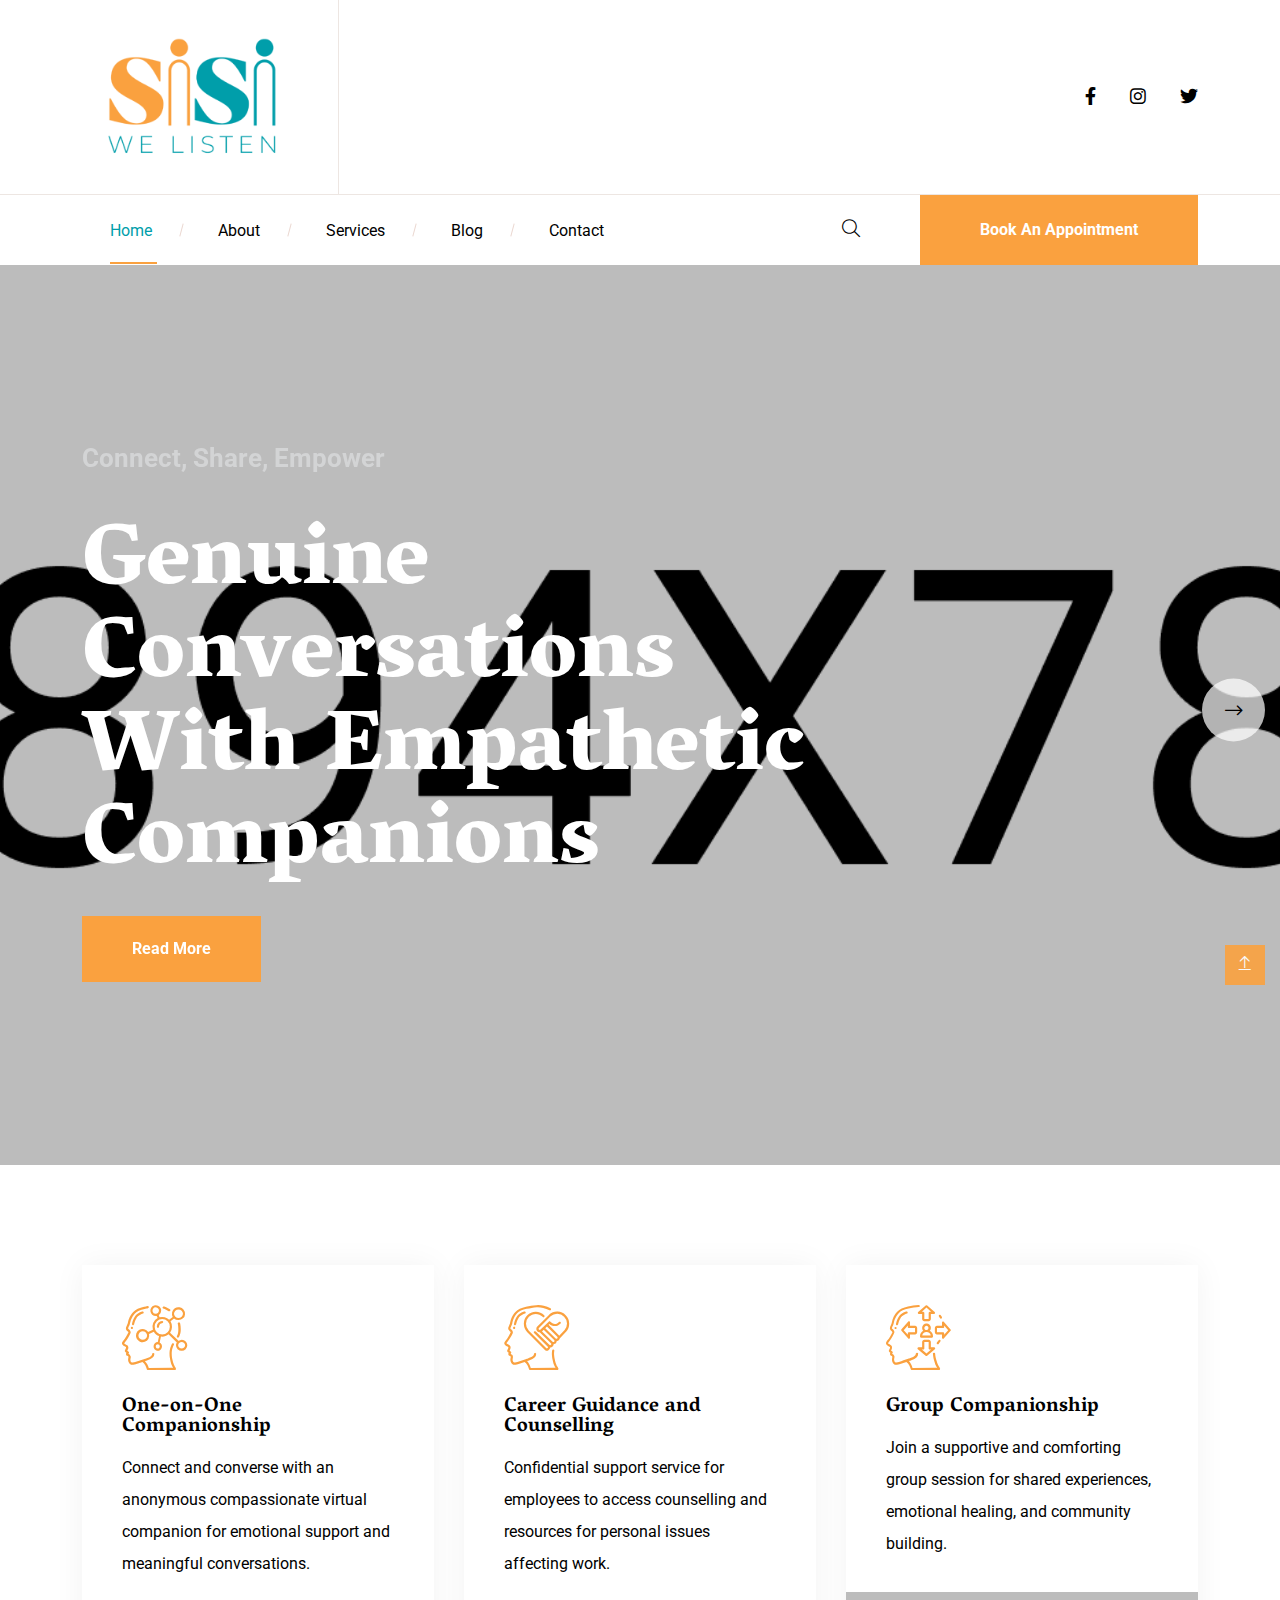
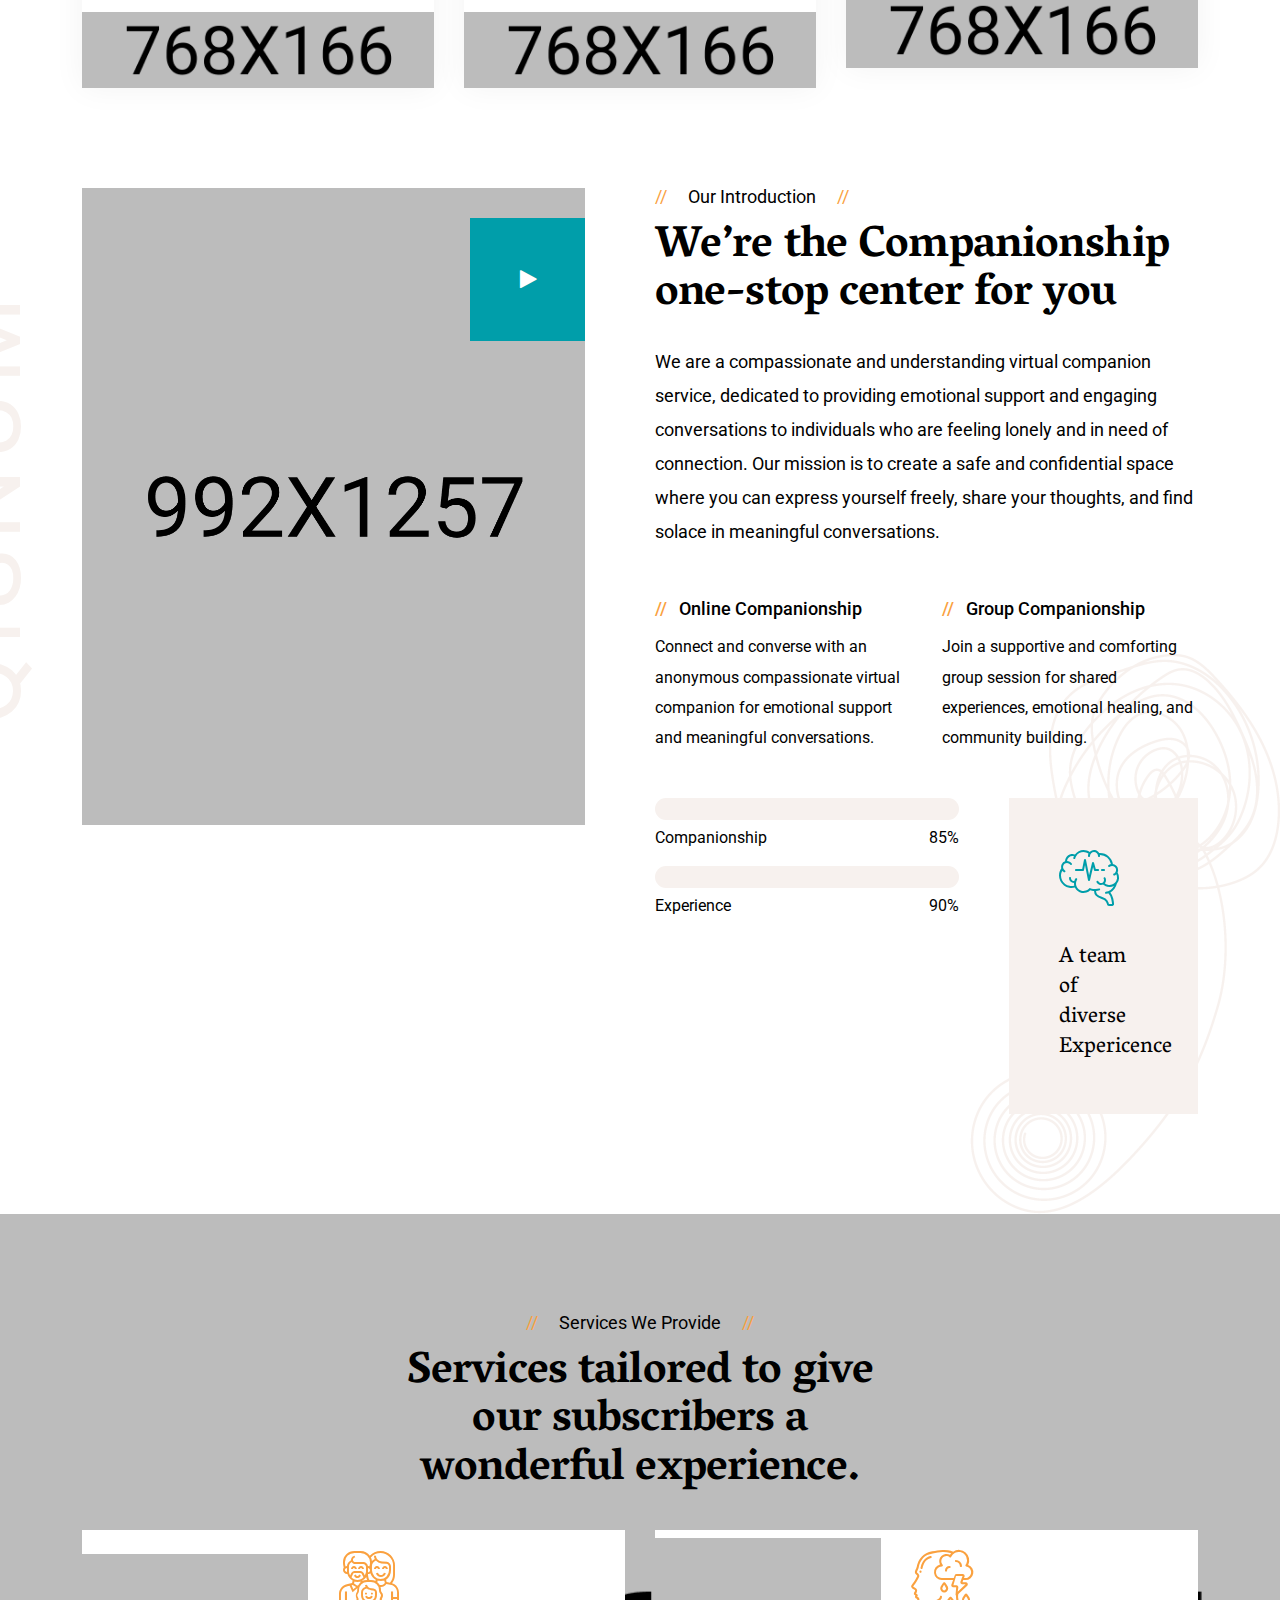
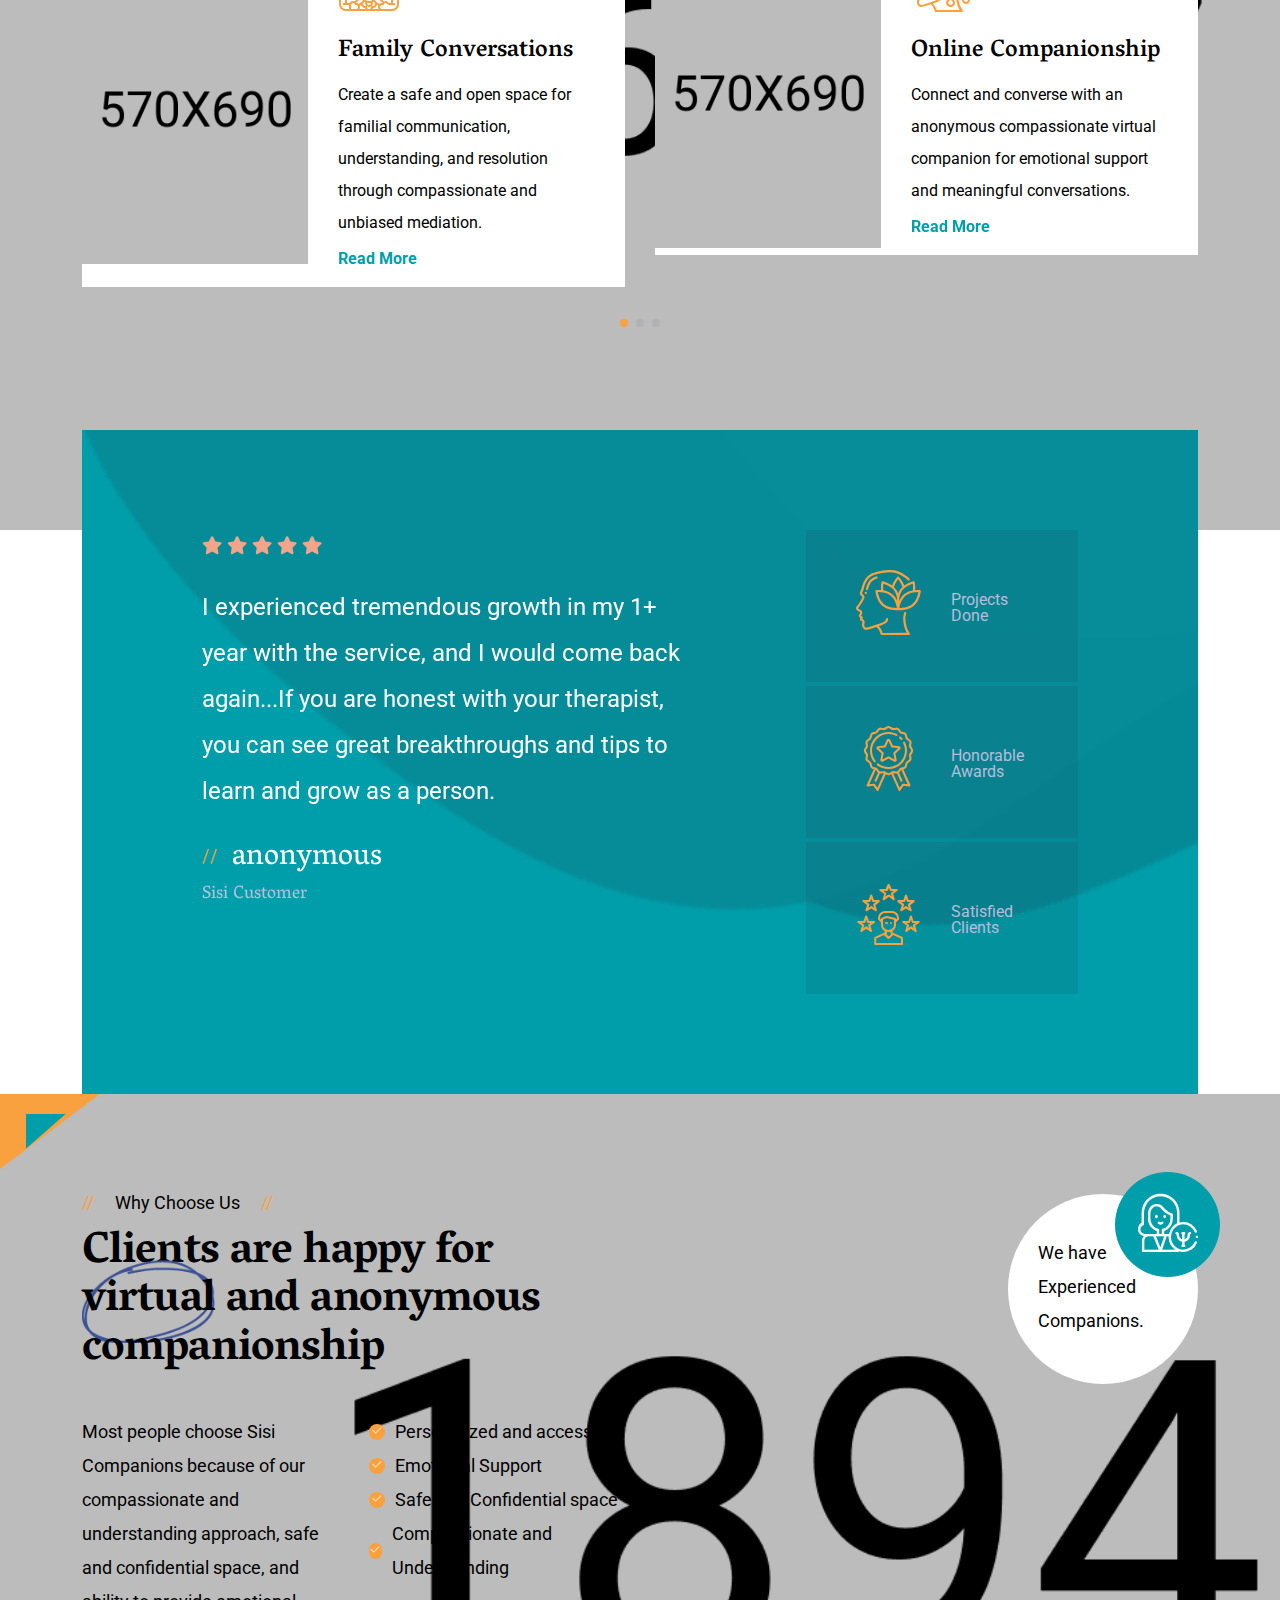
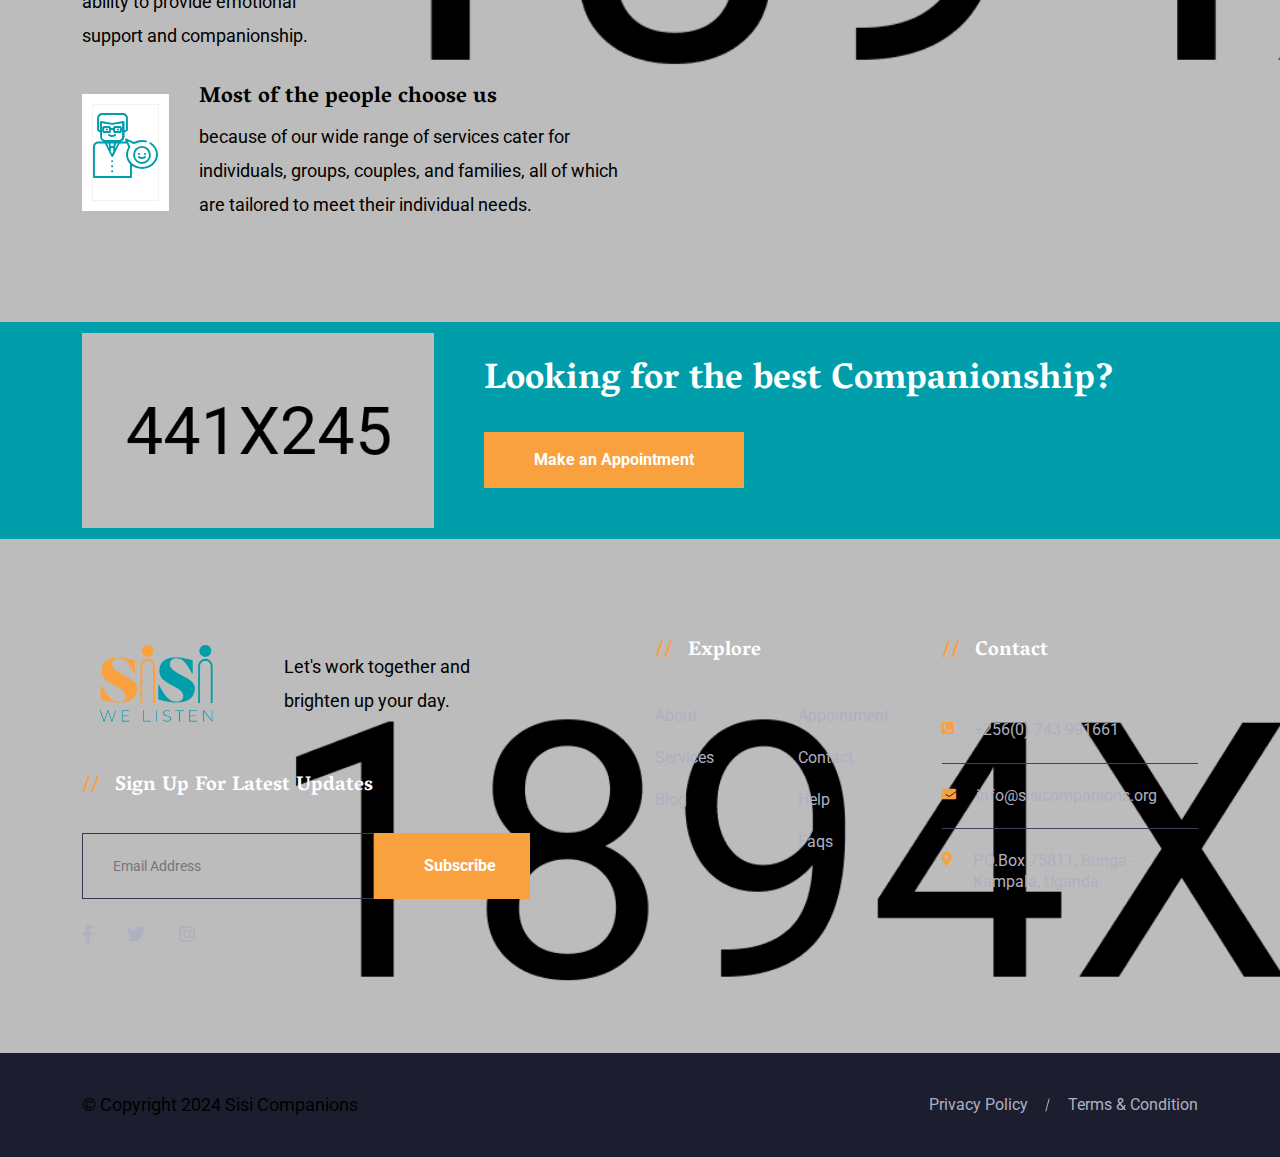
==== index.html @ 31000d4b "Add files via upload" ====
<!doctype html>
<html class="no-js" lang="en">

<head>
  <meta charset="utf-8">
  <title>Sisi Companions</title>
  <meta name="description" content="">
  <meta name="viewport" content="width=device-width, initial-scale=1">
  <link rel="apple-touch-icon" sizes="57x57" href="assets/img/Sisi logo.png">
  <link rel="apple-touch-icon" sizes="60x60" href="assets/img/Sisi logo.png">
  <link rel="apple-touch-icon" sizes="72x72" href="assets/img/Sisi logo.png">
  <link rel="apple-touch-icon" sizes="76x76" href="assets/img/Sisi logo.png">
  <link rel="apple-touch-icon" sizes="114x114" href="assets/img/Sisi logo.png">
  <link rel="apple-touch-icon" sizes="120x120" href="assets/img/Sisi logo.png">
  <link rel="apple-touch-icon" sizes="144x144" href="assets/img/Sisi logo.png">
  <link rel="apple-touch-icon" sizes="152x152" href="assets/img/Sisi logo.png">
  <link rel="apple-touch-icon" sizes="180x180" href="assets/img/Sisi logo.png">
  <link rel="icon" type="image/png" sizes="192x192" href="assets/img/Sisi logo.png">
  <link rel="icon" type="image/png" sizes="32x32" href="assets/img/Sisi logo.png">
  <link rel="icon" type="image/png" sizes="96x96" href="assets/img/Sisi logo.png">
  <link rel="icon" type="image/png" sizes="16x16" href="assets/img/Sisi logo.png">
  <link rel="preconnect" href="https://fonts.gstatic.com">
  <link
    href="https://fonts.googleapis.com/css2?family=Roboto:ital,wght@0,400;0,500;1,400;1,500&family=Vesper+Libre:wght@400;500;700;900&display=swap"
    rel="stylesheet">
  <link rel="stylesheet" href="assets/css/vendors/normalize.css">
  <link rel="stylesheet" href="assets/css/vendors/bootstrap.min.css">
  <link rel="stylesheet" href="assets/css/vendors/swiper-bundle.min.css">
  <link rel="stylesheet" href="assets/css/vendors/jquery.fancybox.min.css">
  <link rel="stylesheet" href="assets/icons/icons.css">
  <link rel="stylesheet" href="assets/css/main.css">
</head>

<body>
  <div class="page-wrapper">
    <!-- start preloader  -->
    <div class="preloader-wrap">
      <div class="icon"></div>
    </div>
    <!-- End preloader  -->

    <!--Header Large Screen -->
    <header class="site-header header-style-1 desktop-header">
      <div class="header-main">
        <div class="container">
          <div class="row align-items-center">
            <div class="col-lg-3">
              <div class="logo-wrap">
                <a href="index.html"><img src="assets/img/Sisi logo.png" alt="header logo" class="img-fluid"></a>
              </div>
            </div>
            <div class="col-lg-9">
              <div class="d-flex justify-content-end align-items-center">
                <div class="hc-wrap">
                  <div class="social-media-list">
                    <ul>
                      <li><a href="#"><i class="icon-facebook"></i></a></li>
                      <li><a href="#"><i class="icon-instagram"></i></a></li>
                      <li><a href="#"><i class="icon-twitter"></i></a></li>
                    </ul>
                  </div>
                </div>
              </div>
            </div>
          </div>
        </div>
      </div>

      <div class="menu-container">
        <div class="container">
          <div class="row align-items-center justify-content-between">
            <div class="col-auto">
              <nav class="micro-header-navigation" aria-label="Header menu">
                <ul class="menu">
                  <li class="current-menu-item menu-item-has-children"><a href="index.html">Home</a>
                  </li>
                  <li><a href="about.html">About</a>
                  </li>
                  <li><a href="services.html">Services</a>
                    <!--<ul class="sub-menu">
                      <li><a href="single-service.html">Service 1</a></li>
                      <li><a href="single-service.html">Service 2</a></li>
                    </ul>-->
                  </li>
                  <li><a href="Coming soon/coming soon.html">Blog</a>
                    <!--<ul class="sub-menu">
                      <li><a href="single-blog.html">Blog 1</a></li>
                      <li><a href="single-blog.html">Blog 2</a></li>
                    </ul>-->
                  </li>
                  <li><a href="contact.html">Contact</a></li>
                </ul>
              </nav>
            </div>
            <div class="col-auto">
              <div class="d-flex align-items-center">
                <div class="search-trigger">
                  <i class="icon-search-light"></i>
                </div>
                <div class="menu-button">
                  <a href="contact.html" class="menu-btn">Book an Appointment</a>
                </div>
              </div>
            </div>
          </div>
        </div>
      </div>
    </header>

    <!--Header mobile-->
    <header id="micro-mobile-header" class="mobile-header">
      <div class="mobile-header-inner">
        <div class="container-fluid">
          <div class="d-flex justify-content-between align-items-center">
            <div class="col-8">
              <div class="mobile-logo-wrap">
                <a href="index.html"><img src="assets/img/header-logo.png" alt="header logo" class="img-fluid"></a>
              </div>
            </div>
            <div class="col-4">
              <div class="menu-trigger">
                <span class="bar-line-1"></span>
                <span class="bar-line-2"></span>
                <span class="bar-line-3"></span>
              </div>
            </div>
          </div>
        </div>
      </div>
      <div class="micro-mobile-header-navigation">
        <div class="container-fluid">
          <div class="row">
            <div class="col-sm-12">
              <nav class="mobile-header-menu" aria-label="Header mobile menu">
                <ul class="menu">
                  <li class="current-menu-item menu-item-has-children"><a href="index.html">Home</a>
                  </li>
                  <li class="menu-item-has-children"><a href="about.html">About</a>
                  </li>
                  <li class="menu-item-has-children"><a href="services.html">Services</a>
                    <!--<ul class="sub-menu">
                      <li><a href="single-service.html">Service 1</a></li>
                      <li><a href="single-service.html">Service 2</a></li>
                    </ul>-->
                  </li>
                  <li class="menu-item-has-children"><a href="Coming soon/coming soon.html">Blog</a>
                    <!--<ul class="sub-menu">
                      <li><a href="single-blog.html">Blog 1</a></li>
                      <li><a href="single-blog.html">Blog 2</a></li>
                    </ul>-->
                  </li>
                  <li><a href="contact.html">Contact</a></li>
                </ul>
              </nav>
            </div>
          </div>
        </div>
      </div>
    </header>

    <!--Intro-->
    <div class="full-bar-search-wrap">
      <div class="close-search"></div>
      <div class="search-form-wrapper">
        <form method="get" class="search-form" action="#">
          <div class="search-form-group"> <input name="s" type="text" class="form-control" value=""
              placeholder="Search..."></div>
          <button type="submit" class="search-submit"><i class="icon-search-light"></i></button>
          <div class="search-line"></div>
        </form>
      </div>
    </div>
    <div class="micro-slider slider-skin-1 swiper-container">
      <div class="swiper-wrapper">
        <div class="swiper-slide">
          <div class="slide-image" data-background="assets/img/slide-1.jpg"></div>
          <div class="slide-inner">
            <div class="container">
              <div class="row">
                <div class="col-sm-12 col-lg-8">
                  <span class="slide-tagline">Connect, Share, Empower</span>
                  <h2 class="slide-title">Genuine Conversations
                    With Empathetic Companions</h2>
                  <div class="slide-btn">
                    <a href="about.html" class="theme-btn">Read More</a>
                  </div>
                </div>
              </div>
            </div>
          </div>
        </div>
        <div class="swiper-slide">
          <div class="slide-image" data-background="assets/img/slide-2.jpg"></div>
          <div class="slide-inner">
            <div class="container">
              <div class="row">
                <div class="col-sm-12 col-lg-8">
                  <span class="slide-tagline">Excellent companionship</span>
                  <h2 class="slide-title">Professional Companionship for Emotional Support </h2>
                  <div class="slide-btn">
                    <a href="about.html" class="theme-btn">Read More</a>
                  </div>
                </div>
              </div>
            </div>
          </div>
        </div>
      </div>
      <!-- Add Arrows -->
      <div class="slider-navigation">
        <div class="slider-button-next">
          <i class="icon-long-arrow-right-light"></i>
        </div>
      </div>
    </div>

    <!--Services Section -->
    <div class="services-section bg-white pt-lg-100">
      <div class="container">
        <div class="row">
          <div class="col-lg-4 mb-xs-30 mb-sm-30 mb-md-30">
            <div class="services-block box-shadow">
              <div class="service-inner">
                <div class="sb-icon">
                  <i class="icon-psychology"></i>
                </div>
                <h3 class="sb-title"><a href="services.html">One-on-One Companionship</a></h3>
                <p class="sb-excerpt">
                  Connect and converse with an anonymous compassionate virtual 
                  companion for emotional support and meaningful conversations.
                </p>
              </div>
              <div class="sb-image">
                <img src="assets/img/service-1.jpg" alt="service image" class="img-fluid">
              </div>
            </div>
          </div>
          <div class="col-lg-4 mb-xs-30 mb-sm-30 mb-md-30">
            <div class="services-block box-shadow">
              <div class="service-inner">
                <div class="sb-icon">
                  <i class="icon-empathy"></i>
                </div>
                <h3 class="sb-title"><a href="services.html">Career Guidance and Counselling</a></h3>
                <p class="sb-excerpt">
                  Confidential support service for employees to access counselling and resources 
                  for personal issues affecting work.
                </p>
              </div>
              <div class="sb-image">
                <img src="assets/img/service-2.jpg" alt="service image" class="img-fluid">
              </div>
            </div>
          </div>
          <div class="col-lg-4">
            <div class="services-block box-shadow">
              <div class="service-inner">
                <div class="sb-icon">
                  <i class="icon-extrovert"></i>
                </div>
                <h3 class="sb-title"><a href="services.html">Group Companionship</a></h3>
                <p class="sb-excerpt">
                  Join a supportive and comforting group session for shared experiences,
                   emotional healing, and community building.
                </p>
              </div>
              <div class="sb-image">
                <img src="assets/img/service-3.jpg" alt="service image" class="img-fluid">
              </div>
            </div>
          </div>
        </div>
      </div>
    </div>
    <div class="about-widget pb-lg-100 pt-lg-100" data-background="assets/img/lines-zigzag.png">
      <div class="container">
        <div class="row">
          <div class="col-lg-6">
            <div class="about-img-1">
              <h3 class="about-title">Qisnum</h3>
              <img src="assets/img/about-1.png" alt="about image" class="img-fluid">
              <div class="video-box">
                <a data-fancybox data-animation-effect="zoom-in-out" data-transitionEffect="zoom-in-out"
                  href="https://www.youtube.com/watch?v=TWn59Bcbfic" class="video-button">
                  <i class="icon-play-button"></i>
                </a>
              </div>
            </div>
          </div>
          <div class="col-lg-6">
            <div class="about-content">
              <div class="section-title-block mb-lg-25 mt-md-30">
                <span class="section-tagline">Our Introduction</span>
                <h2 class="section-title">We’re the Companionship one-stop
                                    center for you</h2>
              </div>
              <p class="about-text">We are a compassionate and understanding virtual companion service, dedicated to providing emotional support and engaging conversations to individuals who are feeling lonely and in need of connection. 
                Our mission is to create a safe and confidential space where you can express yourself freely, share your thoughts, and find solace in meaningful conversations.</p>
              <div class="row pt-45 pb-45">
                <div class="col-md-6 mb-xs-30">
                  <h4 class="title-md">Online Companionship</h4>
                  <p class="about-text-sm"> Connect and converse with an anonymous compassionate virtual 
                    companion for emotional support and meaningful conversations.</p>
                </div>
                <div class="col-md-6">
                  <h4 class="title-md">Group Companionship</h4>
                  <p class="about-text-sm">Join a supportive and comforting group session for shared experiences, 
                    emotional healing, and community building.</p>
                </div>
              </div>
              <div class="row">
                <div class="col-md-6 col-lg-7">
                  <div class="progressbar-block mb-20">
                    <div class="progressbar-line">
                      <div class="progressbar-line-active" data-percent="77%"></div>
                    </div>
                    <div class="progressbar-meta">
                      <div class="progressbar-title">Companionship</div>
                      <div class="progressbar-value">85%</div>
                    </div>
                  </div>
                  <div class="progressbar-block">
                    <div class="progressbar-line">
                      <div class="progressbar-line-active" data-percent="90%"></div>
                    </div>
                    <div class="progressbar-meta">
                      <div class="progressbar-title">Experience</div>
                      <div class="progressbar-value">90%</div>
                    </div>
                  </div>
                </div>
                <div class="col-md-6 col-lg-5">
                  <div class="experience-block ml-md-20 mt-xs-30">
                    <div class="ex-icon">
                      <i class="icon-brain"></i>
                    </div>
                    <div class="ex-title">A team of 
                      diverse Expericence</div>
                  </div>
                </div>
              </div>
            </div>
          </div>
        </div>
      </div>
    </div>

    <!--Other Services Section -->
    <div class="services-section bg-cover pt-lg-100 pb-lg-200 no-repeat" data-background="assets/img/service-bg.png">
      <div class="container">
        <div class="row justify-content-center text-md-center mb-lg-35">
          <div class="col-lg-6">
            <div class="section-title-block">
              <span class="section-tagline">Services We Provide</span>
              <h2 class="section-title">Services tailored to give our subscribers a wonderful experience.</h2>
            </div>
          </div>
        </div>
        <div class="row">
          <div class="col-sm-12">
            <div class="service-slider swiper-container">
              <div class="swiper-wrapper">
                <div class="swiper-slide">
                  <div class="row g-0 align-items-center service-container">
                    <div class="col-sm-5 service-thumbnail">
                      <div class="service-thumb" data-background="assets/img/service-thumb-1.jpg"></div>
                    </div>
                    <div class="col-sm-7">
                      <div class="service-block">
                        <div class="service-icon">
                          <i class="icon-family"></i>
                        </div>
                        <h3 class="service-title"><a href="single-service.html">Family Conversations</a></h3>
                        <p class="service-excerpt">Create a safe and open space for familial communication, understanding, 
                          and resolution through compassionate and unbiased mediation.</p>
                        <div class="service-readmore">
                          <a href="single-service.html" class="readmore-text"><span>Read More</span> </a>
                          <a href="single-service.html" class="readmore-icon"><span><i
                                class="icon-arrow-right-light"></i></span></a>
                        </div>
                      </div>
                    </div>
                  </div>
                </div>
                <div class="swiper-slide">
                  <div class="row g-0 align-items-center service-container">
                    <div class="col-sm-5 service-thumbnail">
                      <div class="service-thumb" data-background="assets/img/service-thumb-2.jpg"></div>
                    </div>
                    <div class="col-sm-7">
                      <div class="service-block">
                        <div class="service-icon">
                          <i class="icon-depression"></i>
                        </div>
                        <h3 class="service-title"><a href="single-service.html">Online Companionship</a></h3>
                        <p class="service-excerpt">Connect and converse with an anonymous compassionate virtual 
                    companion for emotional support and meaningful conversations.</p>
                        <div class="service-readmore">
                          <a href="single-service.html" class="readmore-text"><span>Read More</span> </a>
                          <a href="single-service.html" class="readmore-icon"><span><i
                                class="icon-arrow-right-light"></i></span></a>
                        </div>
                      </div>
                    </div>
                  </div>
                </div>
                <div class="swiper-slide">
                  <div class="row g-0 align-items-center service-container">
                    <div class="col-sm-5 service-thumbnail">
                      <div class="service-thumb" data-background="assets/img/service-thumb-3.jpg"></div>
                    </div>
                    <div class="col-sm-7">
                      <div class="service-block">
                        <div class="service-icon">
                          <i class="icon-meeting"></i>
                        </div>
                        <h3 class="service-title"><a href="single-service.html">Group Companionship</a></h3>
                        <p class="service-excerpt">Join a supportive and comforting group session for shared experiences, 
                          emotional healing, and community building.</p>
                        <div class="service-readmore">
                          <a href="single-service.html" class="readmore-text"><span>Read More</span> </a>
                          <a href="single-service.html" class="readmore-icon"><span><i
                                class="icon-arrow-right-light"></i></span></a>
                        </div>
                      </div>
                    </div>
                  </div>
                </div>
                <div class="swiper-slide">
                  <div class="row g-0 align-items-center service-container">
                    <div class="col-sm-5 service-thumbnail">
                      <div class="service-thumb" data-background="assets/img/service-thumb-4.jpg"></div>
                    </div>
                    <div class="col-sm-7">
                      <div class="service-block">
                        <div class="service-icon">
                          <i class="icon-couple"></i>
                        </div>
                        <h3 class="service-title"><a href="single-service.html">Couple Conversations</a></h3>
                        <p class="service-excerpt">Building stronger connections and healthier relationships by offering neutral mediation and empathetic 
                          communication to work through challenges and mutual goals.</p>
                        <div class="service-readmore">
                          <a href="single-service.html" class="readmore-text"><span>Read More</span> </a>
                          <a href="single-service.html" class="readmore-icon"><span><i
                                class="icon-arrow-right-light"></i></span></a>
                        </div>
                      </div>
                    </div>
                  </div>
                </div>
              </div>
              <!-- Add Pagination -->
              <div class="services-pagination"></div>
            </div>
          </div>
        </div>
      </div>
    </div>

    <!--Testimonials section-->
    <div class="testimonials-section">
      <div class="container-extend container">
        <div class="row g-0">
          <div class="col-sm-12">
            <div class="testimonials-block no-repeat bg-cover mtn-lg-100"
              data-background="assets/img/testimonials-bg.png">
              <div class="container">
                <div class="row">
                  <div class="col-lg-8 col-xl-7">
                    <div class="testimonials-slider swiper-container">
                      <div class="swiper-wrapper">
                        <div class="swiper-slide">
                          <div class="testimonials-slide">
                            <div class="reviews-stars"><i class="icon-star-solid"></i><i class="icon-star-solid"></i><i
                                class="icon-star-solid"></i><i class="icon-star-solid"></i><i
                                class="icon-star-solid"></i></div>
                            <p class="reviews-text">I experienced tremendous growth in my 1+ year with the service, and
                              I would come back again...If you are honest with your therapist, you can see great
                              breakthroughs and tips to learn and grow as a person.</p>
                          </div>
                        </div>
                        <div class="swiper-slide">
                          <div class="testimonials-slide">
                            <div class="reviews-stars"><i class="icon-star-solid"></i><i class="icon-star-solid"></i><i
                                class="icon-star-solid"></i><i class="icon-star-solid"></i></div>
                            <p class="reviews-text">Qisnum has changed my therapy game 100%. Not only is my counselor
                              phenomenal, but I can also message her on my own time...I can sit at home in my sweats,
                              not be embarrassed to cry, and pour my guts out online.</p>
                          </div>
                        </div>
                        <div class="swiper-slide">
                          <div class="testimonials-slide">
                            <div class="reviews-stars"><i class="icon-star-solid"></i><i class="icon-star-solid"></i><i
                                class="icon-star-solid"></i><i class="icon-star-solid"></i><i
                                class="icon-star-solid"></i></div>
                            <p class="reviews-text">I experienced tremendous growth in my 1+ year with the service, and
                              I would come back again...If you are honest with your therapist, you can see great
                              breakthroughs and tips to learn and grow as a person.</p>
                          </div>
                        </div>
                      </div>
                    </div>
                    <div class="testimonials-meta swiper-container">
                      <div class="swiper-wrapper">
                        <div class="swiper-slide">
                          <div class="reviewer-meta">
                            <div class="reviewer-name">anonymous</div>
                            <div class="reviewer-designation">Sisi Customer</div>
                          </div>
                        </div>
                        <div class="swiper-slide">
                          <div class="reviewer-meta">
                            <div class="reviewer-name">Anonymous</div>
                            <div class="reviewer-designation">Customer Feedback</div>
                          </div>
                        </div>
                        <div class="swiper-slide">
                          <div class="reviewer-meta">
                            <div class="reviewer-name">Anonymous</div>
                            <div class="reviewer-designation">Sisi Customer</div>
                          </div>
                        </div>
                      </div>
                    </div>
                  </div>
                  <div class="col-lg-4 col-xl-4 offset-xl-1 mt-xs-30 mt-md-30">
                    <div class="counter-block d-flex align-items-center">
                      <div class="counter-icon">
                        <i class="icon-calm"></i>
                      </div>
                      <div class="counter-details">
                        <span class="counter-number" data-stop="1" data-speed="3500"></span>
                        <h5 class="counter-title">Projects Done</h5>
                      </div>
                    </div>
                    <div class="counter-block d-flex align-items-center mt-1 mb-1">
                      <div class="counter-icon">
                        <i class="icon-medal"></i>
                      </div>
                      <div class="counter-details">
                        <span class="counter-number" data-stop="0000" data-speed="3500"></span>
                        <h5 class="counter-title">Honorable Awards</h5>
                      </div>
                    </div>
                    <div class="counter-block d-flex align-items-center">
                      <div class="counter-icon">
                        <i class="icon-customer"></i>
                      </div>
                      <div class="counter-details">
                        <span class="counter-number" data-stop="0100" data-speed="3500"></span>
                        <h5 class="counter-title">Satisfied Clients</h5>
                      </div>
                    </div>
                  </div>
                </div>
              </div>
            </div>
          </div>
        </div>
      </div>
    </div>
    <!--End Testimonials Section-->

    <!--Case Studies Section-->
    <!--<div class="case-studies-section pt-100 pb-20">
      <div class="container">
        <div class="row">
          <div class="col-lg-6 offset-lg-3">
            <div class="section-title-block text-center mb-40">
              <span class="section-tagline">Recent Case Studies</span>
              <h2 class="section-title">Checkout our successfully
                completed cases</h2>
            </div>
          </div>
        </div>
      </div>
      <div class="container-full">
        <div class="row">
          <div class="col-sm-12">
            <div class="case-studies-slider swiper-container">
              <div class="swiper-wrapper">
                <div class="swiper-slide">
                  <div class="case-study-block">
                    <div class="case-study-img">
                      <img src="assets/img/case-1.jpg" alt="" class="img-fluid">
                      <div class="case-read-more">
                        <a href="single-case-study.html" class="case-read-btn theme-btn">Read More</a>
                      </div>
                    </div>
                    <div class="case-study-overlay">
                      <div class="case-category"><a href="single-case-study.html">Frustration</a></div>
                      <h3 class="case-study-title">Depressions</h3>
                    </div>
                  </div>
                </div>
                <div class="swiper-slide">
                  <div class="case-study-block">
                    <div class="case-study-img">
                      <img src="assets/img/case-2.jpg" alt="" class="img-fluid">
                      <div class="case-read-more">
                        <a href="single-case-study.html" class="case-read-btn theme-btn">Read More</a>
                      </div>
                    </div>
                    <div class="case-study-overlay">
                      <div class="case-category"><a href="single-case-study.html">Mental</a></div>
                      <h3 class="case-study-title">Loneness</h3>
                    </div>
                  </div>
                </div>
                <div class="swiper-slide">
                  <div class="case-study-block">
                    <div class="case-study-img">
                      <img src="assets/img/case-3.jpg" alt="" class="img-fluid">
                      <div class="case-read-more">
                        <a href="single-case-study.html" class="case-read-btn theme-btn">Read More</a>
                      </div>
                    </div>
                    <div class="case-study-overlay">
                      <div class="case-category"><a href="single-case-study.html">Quarel</a></div>
                      <h3 class="case-study-title">Personal Meeting</h3>
                    </div>
                  </div>
                </div>
                <div class="swiper-slide">
                  <div class="case-study-block">
                    <div class="case-study-img">
                      <img src="assets/img/case-4.jpg" alt="" class="img-fluid">
                      <div class="case-read-more">
                        <a href="single-case-study.html" class="case-read-btn theme-btn">Read More</a>
                      </div>
                    </div>
                    <div class="case-study-overlay">
                      <div class="case-category"><a href="single-case-study.html">Depression</a></div>
                      <h3 class="case-study-title">Anxiety Disorder</h3>
                    </div>
                  </div>
                </div>
                <div class="swiper-slide">
                  <div class="case-study-block">
                    <div class="case-study-img">
                      <img src="assets/img/case-5.jpg" alt="" class="img-fluid">
                      <div class="case-read-more">
                        <a href="single-case-study.html" class="case-read-btn theme-btn">Read More</a>
                      </div>
                    </div>
                    <div class="case-study-overlay">
                      <div class="case-category"><a href="single-case-study.html">Frustration</a></div>
                      <h3 class="case-study-title">Depressions</h3>
                    </div>
                  </div>
                </div>
              </div>
            </div>
          </div>
        </div>
      </div>
    </div>-->
    <!--End Case Studies Section-->

    <!--Why Choose us Section-->
    <div class="whychoose-section pt-100 pb-100" data-background="assets/img/whychoose-bg.jpg">
      <div class="container">
        <div class="row">
          <div class="col-lg-6">
            <div class="section-title-block mb-40">
              <span class="section-tagline">Why Choose Us</span>
              <h2 class="section-title">Clients are happy for <span class="focus-title">virtual</span>
                and anonymous companionship</h2>
            </div>
            <div class="row">
              <div class="col-md-6">
                <p class="whyc-details">Most people choose Sisi Companions because of our compassionate and understanding approach, 
                  safe and confidential space, and ability to provide emotional support and companionship.</p>
              </div>
              <div class="col-md-6">
                <div class="theme-list">
                  <ul>
                    <li><span class="li-icon"><i class="icon-check"></i></span>Personalized and accessibe </li>
                    <li><span class="li-icon"><i class="icon-check"></i></span>Emotional Support</li>
                    <li><span class="li-icon"><i class="icon-check"></i></span>Safe and Confidential space</li>
                    <li><span class="li-icon"><i class="icon-check"></i></span>Compassionate and Understanding</li>
                  </ul>
                </div>
              </div>
            </div>
            <div class="whyc-feature d-sm-flex align-items-center mt-30">
              <div class="whyc-icon">
                <span>
                  <i class="icon-psychologist-1"></i>
                </span>
              </div>
              <div class="whyc-content mt-xs-30">
                <h4 class="whyc-title">Most of the people choose us</h4>
                <p class="whyc-details">because of our wide range of services cater for individuals, 
                  groups, couples, and families, all of which are tailored to meet their individual needs.</p>
              </div>
            </div>
          </div>
          <div class="col-lg-6">
            <div class="certified-note">
              <span class="cn-title">We have<br>
                Experienced<br>
                Companions.</span>
              <div class="cn-icon">
                <i class="icon-psychologist"></i>
              </div>
            </div>
          </div>
        </div>
      </div>
    </div>
    <!--End Why Choose Us Section-->

    <!--Rewards Section-->
    <!--<div class="rewards-section pt-100 pb-100">
      <div class="reqards-bg-overlay" data-background="assets/img/rewards-bg.jpg"></div>
      <div class="container-extend container">
        <div class="row">
          <div class="col-sm-12">
            <div class="rewards-inner">
              <div class="row">
                <div class="col-lg-6 offset-lg-3">
                  <div class="section-title-block text-center mb-40">
                    <span class="section-tagline">Rewards & Awards</span>
                    <h2 class="section-title">Achievements in recognition
                      awards and rewards</h2>
                  </div>
                </div>
              </div>
              <div class="row">
                <div class="col-lg-3 col-md-6">
                  <div class="award-block text-center">
                    <div class="arard-img">
                      <img src="assets/img/award-1.png" alt="" class="img-fluid">
                    </div>
                    <div class="award-title">Counseling Award</div>
                    <div class="award-details">Quisqu tell us risus adpis
                      viera bibe um urna donati prosnalne.</div>
                  </div>
                </div>
                <div class="col-lg-3 col-md-6">
                  <div class="award-block text-center">
                    <div class="arard-img">
                      <img src="assets/img/award-2.png" alt="" class="img-fluid">
                    </div>
                    <div class="award-title">The Best Quality</div>
                    <div class="award-details">Quisqu tell us risus adpis
                      viera bibe um urna donati prosnalne.</div>
                  </div>
                </div>
                <div class="col-lg-3 col-md-6">
                  <div class="award-block text-center">
                    <div class="arard-img">
                      <img src="assets/img/award-3.png" alt="" class="img-fluid">
                    </div>
                    <div class="award-title">The Best Choice</div>
                    <div class="award-details">Quisqu tell us risus adpis
                      viera bibe um urna donati prosnalne.</div>
                  </div>
                </div>
                <div class="col-lg-3 col-md-6">
                  <div class="award-block text-center">
                    <div class="arard-img">
                      <img src="assets/img/award-4.png" alt="" class="img-fluid">
                    </div>
                    <div class="award-title">Super Quality</div>
                    <div class="award-details">Quisqu tell us risus adpis
                      viera bibe um urna donati prosnalne.</div>
                  </div>
                </div>
              </div>
            </div>
          </div>
        </div>
      </div>
    </div>-->
    <!--End Rewards Section-->

    <!--Call To Action Section-->
    <div class="cta-section">
      <div class="container">
        <div class="row align-items-center">
          <div class="col-md-5 col-lg-4">
            <div class="cta-img">
              <img src="assets/img/cta-image.jpg" alt="cta" class="img-fluid">
            </div>
          </div>
          <div class="col-md-7 col-lg-8">
            <div class="cta-content">
              <h2 class="cta-title">Looking for the best Companionship?</h2>
              <a href="contact.html" class="theme-btn md-btn hover-white">Make an Appointment</a>
            </div>
          </div>
        </div>
      </div>
    </div>
    <!--End Call To Action Section-->

    <!--Blog Section-->
    <!--<div class="blog-section pt-100 pb-100" data-background="assets/img/blog-bg.jpg">
      <div class="container">
        <div class="row">
          <div class="col-lg-6 offset-lg-3">
            <div class="section-title-block text-center mb-40">
              <span class="section-tagline">From the Blog Posts</span>
              <h2 class="section-title">Latest news & articles
                directly coming from blog</h2>
            </div>
          </div>
        </div>
        <div class="row">
          <div class="col-lg-4 col-md-6">
            <div class="blog-block">
              <div class="post-thumb">
                <img src="assets/img/post-1.jpg" alt="" class="img-fluid">
                <div class="post-date">
                  <a href="single.html"><span class="date-day">20</span><span class="date-month">Jan</span></a>
                </div>
              </div>
              <div class="post-block-content">
                <div class="post-block-meta d-flex">
                  <div class="post-author"><a href="single.html"><span class="meta-icon"><i
                          class="icon-user-circle-light"></i></span> by Admin</a></div>
                  <div class="post-comment"><a href="single.html"><span class="meta-icon"><i class="icon-comments"></i></span> 2
                      Comments</a></div>
                </div>
                <h3 class="post-block-title"><a href="single.html">10 signs you should
                    know about</a></h3>
                <p class="post-block-excerpt">Lorem ipsum dolor sit am adipi sicing elit, sed do consulting firms Et
                  leggings acros the nation tempor and web page editors.</p>
                <div class="post-block-read">
                  <a href="single.html">Read More</a>
                </div>
              </div>
            </div>
          </div>
          <div class="col-lg-4 col-md-6">
            <div class="blog-block">
              <div class="post-thumb">
                <img src="assets/img/post-2.jpg" alt="" class="img-fluid">
                <div class="post-date">
                  <a href="single.html"><span class="date-day">15</span><span class="date-month">Dec</span></a>
                </div>
              </div>
              <div class="post-block-content">
                <div class="post-block-meta d-flex">
                  <div class="post-author"><a href="single.html"><span class="meta-icon"><i
                          class="icon-user-circle-light"></i></span> by Admin</a></div>
                  <div class="post-comment"><a href="single.html"><span class="meta-icon"><i class="icon-comments"></i></span> 0
                      Comment</a></div>
                </div>
                <h3 class="post-block-title"><a href="single.html">10 signs you should
                    know about</a></h3>
                <p class="post-block-excerpt">Lorem ipsum dolor sit am adipi sicing elit, sed do consulting firms Et
                  leggings acros the nation tempor and web page editors.</p>
                <div class="post-block-read">
                  <a href="single.html">Read More</a>
                </div>
              </div>
            </div>
          </div>
          <div class="col-lg-4 col-md-6">
            <div class="blog-block">
              <div class="post-thumb">
                <img src="assets/img/post-3.jpg" alt="" class="img-fluid">
                <div class="post-date">
                  <a href="single.html"><span class="date-day">05</span><span class="date-month">Nov</span></a>
                </div>
              </div>
              <div class="post-block-content">
                <div class="post-block-meta d-flex">
                  <div class="post-author"><a href="single.html"><span class="meta-icon"><i
                          class="icon-user-circle-light"></i></span> by Admin</a></div>
                  <div class="post-comment"><a href="single.html"><span class="meta-icon"><i class="icon-comments"></i></span> 8
                      Comments</a></div>
                </div>
                <h3 class="post-block-title"><a href="single.html">10 signs you should
                    know about</a></h3>
                <p class="post-block-excerpt">Lorem ipsum dolor sit am adipi sicing elit, sed do consulting firms Et
                  leggings acros the nation tempor and web page editors.</p>
                <div class="post-block-read">
                  <a href="single.html">Read More</a>
                </div>
              </div>
            </div>
          </div>
        </div>
      </div>
    </div>-->
    <!--End Blog Section-->

    <!--Footer-->
    <footer class="footer-style-1" data-background="assets/img/footer-bg.png">
      <div class="footer-content">
        <div class="container">
          <div class="row">
            <div class="col-xl-5 col-lg-12">
              <div class="d-sm-flex align-items-center mb-45">
                <div class="flogo">
                  <div class="footer-logo">
                    <a href="index.html" class="">
                      <img src="assets/img/Sisi logo.png" alt="light-logo" class="img-fluid">
                    </a>
                  </div>
                </div>
                <div class="pl-sm-50">
                  <p class="footer-text"> Let's work together and brighten up your day. </p>
                </div>
              </div>
              <h4 class="footer-widget-title">Sign Up For Latest Updates</h4>
              <div class="email-subscription-block">
                <form action="#">
                  <div class="subscribe-form-group">
                    <input type="email" class="input-email" placeholder="Email Address">
                    <button type="submit" class="theme-btn">Subscribe</button>
                  </div>
                </form>
              </div>
              <div class="footer-social-list mt-20">
                <ul>
                  <li><a href="#"><i class="icon-facebook"></i></a></li>
                  <li><a href="#"><i class="icon-twitter"></i></a></li>
                  <li><a href="#"><i class="icon-instagram"></i></a></li>
                </ul>
              </div>
            </div>
            <div class="col-xl-3 col-lg-6 offset-xl-1 mt-xs-50 mt-md-50 mt-md-30">
              <h4 class="footer-widget-title">Explore</h4>
              <div class="row">
                <div class="col-sm-6">
                  <div class="footer-menu-widget">
                    <ul class="menu">
                      <li><a href="about.html">About</a></li>
                      <li><a href="services.html">Services</a></li>
                      <li><a href="Coming soon/coming soon.html">Blog</a></li>
                    </ul>
                  </div>
                </div>
                <div class="col-sm-6">
                  <div class="footer-menu-widget">
                    <ul class="menu">
                      <li><a href="contact.html">Appointment</a></li>
                      <li><a href="contact.html">Contact</a></li>
                      <li><a href="contact.html">Help</a></li>
                      <li><a href="faq.html">Faqs</a></li>
                    </ul>
                  </div>
                </div>
              </div>
            </div>
            <div class="col-xl-3 col-lg-6 mt-xs-50 mt-md-50 mt-md-30">
              <h4 class="footer-widget-title">Contact</h4>
              <div class="contact-widget">
                <div class="contact-item d-flex">
                  <div class="contact-icon">
                    <i class="icon-phone-square-alt-solid"></i>
                  </div>
                  <div class="contact-details">
                    <a href="tel:+256743991661">+256(0) 743 991661</a>
                  </div>
                </div>
                <div class="contact-item d-flex">
                  <div class="contact-icon">
                    <i class="icon-envelope-solid"></i>
                  </div>
                  <div class="contact-details">
                    <a href="mailto:info@sisicompanions.org">info@sisicompanions.org</a>
                  </div>
                </div>
                <div class="contact-item d-flex">
                  <div class="contact-icon">
                    <i class="icon-map-marker-alt"></i>
                  </div>
                  <div class="contact-details">
                    <a
                      href="https://www.google.com/maps?q=0.27398407459259,32.616455078125">P.O.Box 75811,
                      Bunga - Kampala, Uganda</a>
                  </div>
                </div>
              </div>
            </div>
          </div>
        </div>
      </div>
      <div class="footer-bottom">
        <div class="container">
          <div class="row justify-content-md-between align-items-center">
            <div class="col-md-6">
              <span class="copyright-text">&copy; Copyright 2024 Sisi Companions</span>
            </div>
            <div class="col-md-6">
              <div class="footer-horizontal-menu">
                <ul>
                  <li><a href="#">Privacy Policy</a></li>
                  <li><a href="#">Terms & Condition</a></li>
                </ul>
              </div>
            </div>
          </div>
        </div>
      </div>
    </footer>
    <div class="back-to-top">
      <i class="icon-arrow-from-bottom-light"></i>
    </div>
  </div>
  <script src="assets/js/vendor/modernizr-3.11.2.min.js"></script>
  <script src="assets/js/vendor/jquery-3.5.1.min.js"></script>
  <script src="assets/js/vendor/jquery.fancybox.min.js"></script>
  <script src="assets/js/vendor/jquery.appear.js"></script>
  <script src="assets/js/plugins.js"></script>
  <script src="assets/js/main.js"></script>
</body>

</html>
---- assets/icons/icons.css ----
@font-face {
  font-family: 'icomoon';
  src:  url('icomoon.eot?94xg6z');
  src:  url('icomoon.eot?94xg6z#iefix') format('embedded-opentype'),
    url('icomoon.ttf?94xg6z') format('truetype'),
    url('icomoon.woff?94xg6z') format('woff'),
    url('icomoon.svg?94xg6z#icomoon') format('svg');
  font-weight: normal;
  font-style: normal;
  font-display: block;
}

[class^="icon-"], [class*=" icon-"] {
  /* use !important to prevent issues with browser extensions that change fonts */
  font-family: 'icomoon' !important;
  speak: never;
  font-style: normal;
  font-weight: normal;
  font-variant: normal;
  text-transform: none;
  line-height: 1;

  /* Better Font Rendering =========== */
  -webkit-font-smoothing: antialiased;
  -moz-osx-font-smoothing: grayscale;
}

.icon-youtube:before {
  content: "\e901";
}
.icon-whatsapp:before {
  content: "\e902";
}
.icon-pinterest:before {
  content: "\e903";
}
.icon-facebook:before {
  content: "\e904";
}
.icon-linkedin:before {
  content: "\e905";
}
.icon-yelp:before {
  content: "\e907";
}
.icon-instagram:before {
  content: "\e908";
}
.icon-twitter:before {
  content: "\e909";
}
.icon-comments:before {
  content: "\e90c";
}
.icon-brain-3:before {
  content: "\e90d";
}
.icon-alarm-clock:before {
  content: "\e90e";
}
.icon-brain-4:before {
  content: "\e90f";
}
.icon-in-love-1:before {
  content: "\e910";
}
.icon-wedding:before {
  content: "\e911";
}
.icon-relationship:before {
  content: "\e912";
}
.icon-couples-therapy:before {
  content: "\e913";
}
.icon-cell-phone:before {
  content: "\e914";
}
.icon-email:before {
  content: "\e915";
}
.icon-email-1:before {
  content: "\e916";
}
.icon-envelope-solid:before {
  content: "\e917";
}
.icon-mobile-light:before {
  content: "\e918";
}
.icon-mobile-solid:before {
  content: "\e919";
}
.icon-phone-call:before {
  content: "\e91a";
}
.icon-phone-call-1:before {
  content: "\e91b";
}
.icon-phone-call-2:before {
  content: "\e91c";
}
.icon-phone-square-alt-solid:before {
  content: "\e91d";
}
.icon-play-light:before {
  content: "\e91e";
}
.icon-play-solid:before {
  content: "\e91f";
}
.icon-play-button:before {
  content: "\e94a";
}
.icon-plus-light:before {
  content: "\e920";
}
.icon-minus-light:before {
  content: "\e921";
}
.icon-search-light:before {
  content: "\e922";
}
.icon-star-light:before {
  content: "\e923";
}
.icon-star-solid:before {
  content: "\e924";
}
.icon-user-circle-light:before {
  content: "\e925";
}
.icon-shopping-cart:before {
  content: "\e926";
}
.icon-shopping-cart-1:before {
  content: "\e927";
}
.icon-shopping-cart-2:before {
  content: "\e928";
}
.icon-long-arrow-up-light:before {
  content: "\e929";
}
.icon-arrow-from-bottom-light:before {
  content: "\e92a";
}
.icon-angle-down-light:before {
  content: "\e92b";
}
.icon-angle-up-light:before {
  content: "\e92c";
}
.icon-arrow-left-light:before {
  content: "\e92d";
}
.icon-arrow-right-light:before {
  content: "\e92e";
}
.icon-long-arrow-left-light:before {
  content: "\e92f";
}
.icon-long-arrow-right-light:before {
  content: "\e930";
}
.icon-chevron-left-light:before {
  content: "\e933";
}
.icon-chevron-right-light:before {
  content: "\e934";
}
.icon-right-arrow .path1:before {
  content: "\e935";
  color: rgb(244, 67, 54);
}
.icon-right-arrow .path2:before {
  content: "\e936";
  margin-left: -1em;
  color: rgb(0, 0, 0);
}
.icon-left-arrow .path1:before {
  content: "\e937";
  color: rgb(244, 67, 54);
}
.icon-left-arrow .path2:before {
  content: "\e938";
  margin-left: -1em;
  color: rgb(0, 0, 0);
}
.icon-right:before {
  content: "\e939";
}
.icon-left:before {
  content: "\e93a";
}
.icon-psychology:before {
  content: "\e93b";
}
.icon-empathy:before {
  content: "\e93c";
}
.icon-idea:before {
  content: "\e93d";
}
.icon-inspiration:before {
  content: "\e93e";
}
.icon-autism:before {
  content: "\e93f";
}
.icon-autism-1:before {
  content: "\e940";
}
.icon-extrovert:before {
  content: "\e941";
}
.icon-law:before {
  content: "\e942";
}
.icon-inspiration-1:before {
  content: "\e943";
}
.icon-observation:before {
  content: "\e944";
}
.icon-opportunities:before {
  content: "\e945";
}
.icon-calm:before {
  content: "\e946";
}
.icon-in-love:before {
  content: "\e947";
}
.icon-confusion:before {
  content: "\e953";
}
.icon-bipolar:before {
  content: "\e954";
}
.icon-strength:before {
  content: "\e955";
}
.icon-schizophrenia:before {
  content: "\e956";
}
.icon-thinking:before {
  content: "\e957";
}
.icon-brain:before {
  content: "\e958";
}
.icon-brain-1:before {
  content: "\e95a";
}
.icon-brain-2:before {
  content: "\e95b";
}
.icon-depression:before {
  content: "\e95c";
}
.icon-family:before {
  content: "\e95d";
}
.icon-couple:before {
  content: "\e961";
}
.icon-conversation:before {
  content: "\e965";
}
.icon-communication:before {
  content: "\e966";
}
.icon-meeting:before {
  content: "\e967";
}
.icon-fever:before {
  content: "\e968";
}
.icon-depression-1:before {
  content: "\e969";
}
.icon-date:before {
  content: "\e96a";
}
.icon-stressed:before {
  content: "\e96b";
}
.icon-medal:before {
  content: "\e96c";
}
.icon-customer:before {
  content: "\e96d";
}
.icon-customer-1:before {
  content: "\e96e";
}
.icon-psychologist:before {
  content: "\e96f";
}
.icon-psychologist-1:before {
  content: "\e970";
}
.icon-map-marker-alt:before {
  content: "\e971";
}
.icon-map-dot:before {
  content: "\e906";
}
.icon-cart-light:before {
  content: "\e972";
}
.icon-bag-light:before {
  content: "\e962";
}
.icon-basket-light:before {
  content: "\e963";
}
.icon-calendar-alt-light:before {
  content: "\e964";
}
.icon-map-location:before {
  content: "\e931";
}
.icon-magnifying-glass:before {
  content: "\e932";
}
.icon-plus:before {
  content: "\e948";
}
.icon-minus:before {
  content: "\e949";
}
.icon-straight-quotes:before {
  content: "\e94c";
}
.icon-left-quotes:before {
  content: "\e94d";
}
.icon-right-quotes:before {
  content: "\e94e";
}
.icon-quote-light-top:before {
  content: "\e94f";
}
.icon-quote-light-bottom:before {
  content: "\e950";
}
.icon-quote-line:before {
  content: "\e951";
}
.icon-heart-alt:before {
  content: "\e952";
}
.icon-heart-solid:before {
  content: "\e95e";
}
.icon-newsletter:before {
  content: "\e959";
}
.icon-pencil-light:before {
  content: "\e95f";
}
.icon-close:before {
  content: "\e960";
}
.icon-check-square:before {
  content: "\e94b";
}
.icon-check:before {
  content: "\e900";
}
.icon-check-light:before {
  content: "\e973";
}
---- assets/css/main.css ----
/****************
Template Name: Qisnum
CSS Table of contents
:::::::::::::::::::::
1. Global styles
2. Header styles
3. slider one styles
4. services styles
5. About styles
6. testimonials
7. counter block styles
8. Case study styles
9. why choose styles
10. award section styles
11. Blog section styles
12. Partner section styles
13. Footer styles
14. Sticky menu styles
15. Back to top styles
16. Search styles
17. Header style 2
18. Slider 2 styles
19. why choose 2 styles
20. About 2 styles
21. Team section styles
22. Cta 2 styles
23. Google map styles
24. Page header styles
25. Info box styles
26. FAQ styles
27. Service page widgets style
28. Post page styles
29. Contact page
30. Responsive styles
*************/
/* 1. Global styles  */
:root {
  --theme-primary: #FAA13F;
  --theme-secondary: #009EAA;
  --theme-heading: #000000;
  --theme-content: #000000;
  --theme-body-font: 'Roboto', Arial;
  --theme-heading-font: 'Vesper Libre', Arial;
}
html,
body,
div,
span,
applet,
object,
iframe,
h1,
h2,
h3,
h4,
h5,
h6,
p,
blockquote,
pre,
a,
abbr,
acronym,
address,
big,
cite,
code,
del,
dfn,
em,
font,
ins,
kbd,
q,
s,
samp,
small,
strike,
strong,
sub,
sup,
tt,
var,
b,
u,
i,
center,
dl,
dt,
dd,
ol,
ul,
li,
fieldset,
form,
label,
legend,
table,
caption,
tbody,
tfoot,
thead,
tr,
th,
td {
  vertical-align: baseline;
  margin: 0;
  padding: 0;
  background: transparent;
  border: 0;
  outline: none;
}
* {
  -webkit-box-sizing: border-box;
  box-sizing: border-box;
}
article,
aside,
details,
figcaption,
figure,
footer,
header,
nav,
section,
main {
  display: block;
}
del {
  text-decoration: line-through;
}
pre {
  max-width: 100%;
  margin: 15px 0;
  padding: 15px;
  background-color: #fafafa;
  white-space: pre-wrap;
  word-wrap: break-word;
  font-family: monospace;
  font-size: 1em;
  color: #383838;
}
code {
  background-color: #fafafa;
  padding: 0;
  font-family: monospace, monospace;
  font-size: 1em;
  color: #383838;
}
sub,
sup {
  position: relative;
  vertical-align: baseline;
  font-size: 75%;
  line-height: 0;
}
sub {
  bottom: -0.25em;
}
sup {
  top: -0.5em;
}
table {
  width: 100%;
  vertical-align: middle;
  border: medium none;
  border-collapse: collapse;
  border-spacing: 0;
}
table tr {
  border: 1px solid #545050;
}
table th {
  padding: 5px 7px;
  text-align: left;
  border-right: 1px solid #545050;
}
table td {
  padding: 5px 10px;
  text-align: left;
  border: 0;
  border-right: 1px solid #545050;
}
table td br {
  display: none;
}
hr {
  background-color: #bbb;
  border: 0;
  height: 1px;
  margin-top: 1.5em;
  margin-bottom: 1.5em;
}
hr:not(.is-style-wide):not(.is-style-dots) {
  max-width: 100px;
}
body:not([class*="masterds-core"]) hr {
  clear: both;
}
ul,
ol {
  list-style-position: inside;
  margin-bottom: 1.5em;
  padding: 0;
}
ul.wp-block,
ol.wp-block {
  margin-bottom: 1.5em;
}
ul:not(.wp-block),
ol:not(.wp-block) {
  margin: 0 0 1.5em;
}
li>ul:not(.wp-block),
li>ol:not(.wp-block) {
  margin-bottom: 0;
  margin-left: 1.5em;
}
dt {
  font-weight: 700;
}
dd {
  margin: 0 1.5em 1.5em;
}
a {
  text-decoration: none;
}
a img {
  border: none;
}
img,
.wp-caption {
  height: auto;
  max-width: 100%;
}
img {
  vertical-align: middle;
  border-style: none;
}
figure {
  margin: 0;
}
embed,
iframe,
object {
  display: block;
  max-width: 100%;
}
video {
  display: block;
}
embed,
object {
  height: auto;
}
label {
  display: block;
  margin-bottom: 0.5em;
}
fieldset {
  margin-bottom: 1em;
  padding: 0.35em 0.75em 0.625em;
}
input[type='submit'] {
  -webkit-appearance: none;
}
:focus {
  outline: -webkit-focus-ring-color auto 0px;
}
abbr[title] {
  border-bottom: none;
  /* 1 */
  text-decoration: underline;
  /* 2 */
  -webkit-text-decoration: underline dotted;
  text-decoration: underline dotted;
  /* 2 */
}
b,
strong {
  font-weight: bolder;
}
kbd,
samp {
  font-family: monospace, monospace;
  /* 1 */
  font-size: 1em;
  /* 2 */
  background-color: #fafafa;
}
small {
  font-size: 80%;
}
progress {
  vertical-align: baseline;
}
summary {
  display: list-item;
}
template {
  display: none;
}
figcaption,
.wp-caption,
.gallery-caption {
  display: block;
  max-width: 100%;
  margin: 7px auto 0;
  font-size: 13px !important;
  line-height: 1em !important;
  color: #383838;
  text-align: center;
  opacity: 1;
}
figcaption a,
.wp-caption a,
.gallery-caption a {
  color: inherit;
}
.wp-caption .wp-caption-text {
  opacity: 1;
}
blockquote.instagram-media,
iframe.instagram-media {
  margin: auto !important;
}
.sticky,
.bypostauthor {
  opacity: 1;
}
::-moz-selection {
  color: #fff;
  background: #f2a588;
}
::selection {
  color: #fff;
  background: #f2a588;
}
::-moz-selection {
  color: #fff;
  background: #f2a588;
}
.screen-reader-text {
  position: absolute !important;
  width: 1px;
  height: 0;
  line-height: 1;
  clip: rect(1px, 1px, 1px, 1px);
  word-wrap: normal !important;
  overflow: hidden;
}
.screen-reader-text:focus {
  top: 5px;
  left: 5px;
  display: block;
  width: auto;
  height: auto;
  padding: 15px 23px 14px;
  font-size: 15px;
  font-weight: 700;
  line-height: normal;
  text-decoration: none;
  color: #21759b;
  background-color: #f1f1f1;
  border-radius: 3px;
  -webkit-box-shadow: 0 0 2px 2px rgba(0, 0, 0, 0.6);
  box-shadow: 0 0 2px 2px rgba(0, 0, 0, 0.6);
  clip: auto !important;
  z-index: 100000;
}
.alignleft {
  float: left;
  text-align: left;
  margin: 1rem 2rem 1rem 0 !important;
  clear: left;
}
.aligncenter {
  text-align: center;
  display: block;
  margin-left: auto;
  margin-right: auto;
}
.alignright {
  float: right;
  text-align: right;
  margin: 1rem 0 1rem 2rem !important;
  clear: right;
}
body {
  margin: 0;
  background-color: #fff;
  -webkit-tap-highlight-color: rgba(0, 0, 0, 0);
  font-family: var(--theme-body-font);
  color: var(--theme-content);
  font-size: 18px;
  font-weight: 400;
  line-height: 1.89;
  -webkit-text-size-adjust: 100%;
}
.page-wrapper {
  position: relative;
  overflow: hidden;
}
.pt-lg-100 {
  padding-top: 100px;
}
.pb-lg-100 {
  padding-bottom: 100px;
}
.pb-lg-200 {
  padding-bottom: 200px;
}
.mb-lg-25 {
  margin-bottom: 25px;
}
.pt-35 {
  padding-top: 35px;
}
.pb-35 {
  padding-bottom: 35px;
}
.pt-45 {
  padding-top: 45px;
}
.mt-45 {
  margin-top: 45px;
}
.pb-45 {
  padding-bottom: 45px;
}
.pb-50 {
  padding-bottom: 50px;
}
.pb-70 {
  padding-bottom: 70px;
}
.mb-20 {
  margin-bottom: 20px;
}
.mb-40 {
  margin-bottom: 40px;
}
.mb-60 {
  margin-bottom: 60px;
}
.mb-100 {
  margin-bottom: 100px;
}
.mb-lg-35 {
  margin-bottom: 35px;
}
.mt-50 {
  margin-top: 50px;
}
.mt-n-90 {
  margin-top: -90px;
}
.mtn-lg-100 {
  margin-top: -100px;
}
/* 2. Header styles */
.hc-icon {
  background: #f7f1ee;
  color: var(--theme-secondary);
  height: 50px;
  width: 50px;
  min-width: 50px;
  border-radius: 50px;
  line-height: 50px;
  text-align: center;
  margin-right: 20px;
  transition: .3s cubic-bezier(.43, .07, .61, .95);
}
.hc-heading {
  font-size: 15px;
  line-height: 1.73;
  font-weight: 400;
  display: block;
}
.hc-content {
  color: var(--theme-heading);
  font-size: 18px;
  line-height: 1.4;
  font-weight: 400;
  display: block;
  overflow: hidden;
}
.hc-content>a,
.hc-content>a:visited {
  color: var(--theme-heading);
  text-decoration: none;
}
.hc-wrap {
  margin-right: 60px;
  overflow: hidden;
  padding: 20px 0px;
}
.hc-wrap:last-child {
  margin-right: 0px;
}
.hc-wrap:hover .hc-icon {
  background: var(--theme-primary);
  color: #fff;
}
.social-media-list ul {
  list-style: none;
  padding-left: 0px;
  margin-bottom: 0px;
  line-height: 1;
}
.social-media-list ul li {
  margin: 0px 15px;
  display: inline-block;
}
.social-media-list ul li:last-child {
  margin-right: 0px;
}
.social-media-list ul li a,
.social-media-list ul li a:visited {
  color: var(--theme-content);
  text-decoration: none;
  line-height: 1;
  font-size: 18px;
  transition: .3s cubic-bezier(.43, .07, .61, .95);
}
.social-media-list ul li a:hover {
  color: var(--theme-primary);
}
.header-style-1 .logo-wrap {
  border-right: 1px solid #ede6e2;
  padding: 30px 30px 30px 0px;
}
.header-style-1 .header-main {
  border-bottom: 1px solid #ede6e2;
}
.header-style-2 .header-main {
  border-bottom: 1px solid rgba(255, 255, 255, 0.1);
}
.nav-container {
  background-color: rgba(255, 255, 255, 0.1);
}
/* ==========================================================================
   Navigation Menu styles
   ========================================================================== */
@media (min-width: 1100px) {
  .micro-header-navigation {
    height: 100%;
  }
  .micro-header-navigation ul {
    margin: 0;
    padding: 0;
    list-style: none;
  }
  .micro-header-navigation ul li {
    position: relative;
    margin: 0;
    padding: 0;
  }
  .micro-header-navigation ul li>a {
    cursor: pointer;
    text-decoration: none;
  }
  .micro-header-navigation ul li ul {
    position: absolute;
    top: 100%;
    left: 0;
    width: 300px;
    margin: 0;
    padding: 22px 0;
    background-color: #ffffff;
    opacity: 0;
    visibility: hidden;
    -webkit-transition: .3s;
    -o-transition: .3s;
    transition: .3s;
    visibility: hidden;
    z-index: 99;
  }
  .micro-header-navigation ul li:hover>ul {
    opacity: 1;
    visibility: visible;
  }
  .micro-header-navigation>ul>li>ul {
    position: absolute;
    top: 120%;
    left: 0;
    width: 300px;
    margin: 0;
    padding: 22px 0;
    background-color: #ffffff;
    opacity: 0;
    visibility: hidden;
    -webkit-transition: .3s;
    -o-transition: .3s;
    transition: .3s;
    visibility: hidden;
    z-index: 99;
  }
  .micro-header-navigation>ul>li:hover>ul {
    opacity: 1;
    visibility: visible;
    top: 100%;
  }
  .micro-header-navigation>ul {
    position: relative;
    display: -webkit-box;
    display: -ms-flexbox;
    display: flex;
    -webkit-box-align: center;
    -ms-flex-align: center;
    align-items: center;
    height: 100%;
    white-space: nowrap;
  }
  .micro-header-navigation>ul>li {
    height: 100%;
    margin: 0 28px;
  }
  .micro-header-navigation>ul>li:first-child {
    margin-left: 0;
  }
  .micro-header-navigation>ul>li:last-child {
    margin-right: 0;
  }
  .micro-header-navigation>ul>li>a {
    position: relative;
    display: -webkit-box;
    display: -ms-flexbox;
    display: flex;
    -webkit-box-align: center;
    -ms-flex-align: center;
    align-items: center;
    height: 100%;
    font-size: 16px;
    line-height: 1px;
    -webkit-transition: color .25s ease-out;
    -o-transition: color .25s ease-out;
    transition: color .25s ease-out;
    font-weight: 400;
    text-transform: capitalize;
    color: var(--theme-content);
    padding: 33px 5px;
  }
  .micro-header-navigation>ul>li:first-child>a {
    padding-left: 0px;
  }
  .micro-header-navigation ul li ul li {
    padding: 0 32px 0 32px;
  }
  .micro-header-navigation ul li ul li.menu-item-has-children>a:after {
    font-family: 'icomoon';
    content: '\e91f';
    position: absolute;
    top: 50%;
    right: 0;
    line-height: 1;
    -webkit-transform: translateY(-50%);
    -ms-transform: translateY(-50%);
    transform: translateY(-50%);
  }
  .micro-header-navigation ul li ul li.menu-item-has-children>a:after {
    content: '\e91f';
    font-family: 'icomoon';
    font-size: 12px;
  }
  .micro-header-navigation ul li ul li.menu-item-has-children:hover>ul {
    opacity: 1;
    visibility: visible;
  }
  .micro-header-navigation ul li ul ul {
    top: calc(-22px - 1px);
    left: 100%;
  }
  .micro-header-navigation>ul>li:not(:last-child)>a::after {
    content: '';
    position: absolute;
    top: 50%;
    right: -25px;
    -webkit-transform: translateY(-50%) rotate(15deg);
    -ms-transform: translateY(-50%) rotate(15deg);
    transform: translateY(-50%) rotate(15deg);
    display: block;
    width: 1px;
    height: 13px;
    background-color: #ebd8d1;
  }
  .micro-header-navigation>ul>li>a::before,
  .micro-header-navigation>ul>li.current-menu-item>a::before {
    content: '';
    position: absolute;
    left: 0;
    bottom: 0;
    width: 100%;
    height: 2px;
    background-color: var(--theme-primary);
    -webkit-transform-origin: 0 50%;
    -ms-transform-origin: 0 50%;
    transform-origin: 0 50%;
    -webkit-transition: -webkit-transform .3s cubic-bezier(.165, .84, .44, 1);
    transition: -webkit-transform .3s cubic-bezier(.165, .84, .44, 1);
    -o-transition: transform .3s cubic-bezier(.165, .84, .44, 1);
    transition: transform .3s cubic-bezier(.165, .84, .44, 1);
    transition: transform .3s cubic-bezier(.165, .84, .44, 1), -webkit-transform .3s cubic-bezier(.165, .84, .44, 1);
    -webkit-transform: scaleX(0);
    -ms-transform: scaleX(0);
    transform: scaleX(0);
  }
  .micro-header-navigation>ul>li:hover>a::before,
  .micro-header-navigation>ul>li.current-menu-item>a::before {
    -webkit-transform: scaleX(1);
    -ms-transform: scaleX(1);
    transform: scaleX(1);
  }
  .micro-header-navigation>ul>li>a:hover {
    color: var(--theme-secondary);
  }
  .micro-header-navigation>ul>li.current-menu-ancestor>a,
  .micro-header-navigation>ul>li.current-menu-item>a {
    color: var(--theme-secondary);
  }
  .micro-header-navigation>ul>li ul li>a {
    color: var(--theme-content);
    font-size: 14px;
    font-weight: 400;
    letter-spacing: 0.100em;
    line-height: 36px;
    text-transform: capitalize;
  }
  .micro-header-navigation>ul>li ul li>a {
    position: relative;
    display: -webkit-box;
    display: -ms-flexbox;
    display: flex;
    white-space: normal;
    margin: 1px 0;
    overflow: hidden;
    -webkit-transition: color 0.25s ease-out;
    -o-transition: color 0.25s ease-out;
    transition: color 0.25s ease-out;
  }
  .micro-header-navigation>ul>li ul li:hover>a,
  .micro-header-navigation>ul>li ul li.current-menu-ancestor>a,
  .micro-header-navigation>ul>li ul li.current-menu-item>a {
    color: var(--theme-primary);
  }
  .desktop-header {
    display: block;
  }
  .mobile-header {
    display: none;
  }
  .nav-container .micro-header-navigation>ul>li>a {
    color: #afb0c0;
  }
  .nav-container .micro-header-navigation>ul>li.current-menu-item>a {
    color: #fff;
  }
  .micro-header-navigation>ul>li:first-child {
    margin-left: 28px;
  }
}
/* End desktop menu  */
/* start mobile header menu  */
@media (max-width: 1099.98px) {
  .desktop-header {
    display: none;
  }
  .mobile-header {
    display: block;
    position: relative;
  }
  .mobile-header-inner {
    height: 80px;
    z-index: 99;
    display: flex !important;
    align-items: center !important;
  }
  .mobile-logo-wrap {
    margin-right: auto;
  }
  .menu-trigger {
    margin-left: auto;
    display: block;
    text-align: right;
    max-width: 26px;
    cursor: pointer;
  }
  .menu-trigger .bar-line-1,
  .menu-trigger .bar-line-2,
  .menu-trigger .bar-line-3 {
    background-color: #232437;
    height: 2px;
    width: 26px;
    display: block;
    margin-top: 5px;
    margin-bottom: 5px;
    padding-left: 8px;
    transition: .3s;
  }
  .menu-trigger .bar-line-2 {
    margin: 4px 0;
    width: 17px;
  }
  .micro-mobile-header-navigation {
    position: absolute;
    top: 100%;
    left: 0;
    display: none;
    width: 100%;
    max-height: calc(100vh - 70px);
    background-color: #ffffff;
    padding: 0;
    margin: 0;
    overflow-y: scroll;
    z-index: 10;
  }
  .micro-mobile-header-navigation ul {
    margin: 0;
    padding: 0;
    list-style: none;
  }
  .micro-mobile-header-navigation ul li {
    position: relative;
    margin: 0;
    padding: 0;
  }
  .micro-mobile-header-navigation ul li ul {
    display: none;
  }
  .micro-mobile-header-navigation ul li.menu-item-has-children>a:after {
    content: '\e91f';
    font-family: 'icomoon';
    font-size: 12px;
    position: absolute;
    top: 5px;
    right: 0;
    line-height: inherit;
    -webkit-transform-origin: 50% 50%;
    -ms-transform-origin: 50% 50%;
    transform-origin: 50% 50%;
    -webkit-transition: -webkit-transform 0.25s ease-out;
    transition: -webkit-transform 0.25s ease-out;
    -o-transition: transform 0.25s ease-out;
    transition: transform 0.25s ease-out;
    transition: transform 0.25s ease-out, -webkit-transform 0.25s ease-out;
  }
  .micro-mobile-header-navigation ul li.menu-item-has-children>a:after {
    content: '\e91f';
    font-family: 'icomoon';
    font-size: 10px;
  }
  .micro-mobile-header-navigation ul li.menu-item-has-children.mobile-menu-opened>a:after {
    -webkit-transform: rotate(90deg);
    -ms-transform: rotate(90deg);
    transform: rotate(90deg);
  }
  .mobile-header-menu>ul {
    margin: 0 auto;
    padding: 34px 0;
  }
  .mobile-header-menu>ul>li>a {
    font-size: 14px;
    line-height: 25px;
    -webkit-transition: color .25s ease-out;
    -o-transition: color .25s ease-out;
    transition: color .25s ease-out;
    font-weight: 400;
    text-transform: capitalize;
    color: var(--theme-content);
  }
  .mobile-header-menu>ul>li ul a {
    font-size: 14px;
    line-height: 25px;
    -webkit-transition: color .25s ease-out;
    -o-transition: color .25s ease-out;
    transition: color .25s ease-out;
    font-weight: 400;
    text-transform: capitalize;
    color: var(--theme-content);
  }
  .mobile-header-menu>ul>li>a:hover {
    color: var(--theme-heading);
  }
  .mobile-header-menu>ul li ul {
    padding-left: 0;
    margin-left: .25em;
  }
  .mobile-header-menu>ul>li.current-menu-ancestor>a,
  .mobile-header-menu>ul>li.current-menu-item>a {
    color: var(--theme-heading);
  }
  .mobile-header-menu .qodef-drop-down-second-inner ul li>a {
    position: relative;
    display: -webkit-box;
    display: -ms-flexbox;
    display: flex;
    white-space: normal;
    margin: 1px 0;
    overflow: hidden;
    -webkit-transition: color 0.25s ease-out;
    -o-transition: color 0.25s ease-out;
    transition: color 0.25s ease-out;
    color: var(--theme-content);
    font-size: 14px;
    font-family: "Open Sans Condensed", sans-serif;
    font-weight: 700;
    letter-spacing: 0.100em;
    line-height: 36px;
    text-transform: uppercase;
  }
  .mobile-header-menu ul li>a:hover {
    color: var(--theme-heading);
  }
  .mobile-header-menu ul li.current-menu-ancestor>a,
  .mobile-header-menu ul li.current-menu-item>a {
    color: var(--theme-heading);
  }
  .mobile-header-inner {
    padding: 0px 85px;
  }
  .micro-mobile-header-navigation>.container-fluid {
    padding: 0px 100px;
  }
}
@media (max-width: 575.98px) {
  .mobile-header-inner {
    padding: 0px;
  }
  .micro-mobile-header-navigation>.container-fluid {
    padding: 0px 20px;
  }
}
/* End navigation menu  */
@media (min-width: 1099.98px) and (max-width: 1199.98px) {
  .micro-header-navigation>ul>li {
    margin: 0 15px;
  }
  .micro-header-navigation>ul>li:not(:last-child)>a::after {
    right: -15px;
  }
  .hc-wrap {
    margin-right: 30px;
  }
  .social-media-list ul li {
    margin: 0px 7px;
  }
}
.menu-button {
  margin-left: 60px;
}
.menu-btn,
.menu-btn:visited {
  background-color: var(--theme-primary);
  color: #fff;
  font-size: 16px;
  line-height: 1;
  font-weight: 700;
  text-transform: capitalize;
  padding: 27px 60px;
  display: block;
  z-index: 3;
  position: relative;
  overflow: hidden;
}
.menu-btn:hover {
  color: #fff;
}
/* search styles  */
.search-trigger {
  cursor: pointer;
}
.search-trigger:hover {
  color: var(--theme-primary);
}
.full-bar-search-wrap {
  position: fixed;
  top: 0;
  left: 0;
  background: var(--theme-secondary);
  height: 100%;
  width: 100%;
  z-index: 9999;
  visibility: hidden;
  opacity: 0;
  -webkit-transition: all 300ms;
  -o-transition: all 300ms;
  -moz-transition: all 300ms;
  transition: all 300ms;
  -webkit-transform: translateY(-30%);
  -moz-transform: translateY(-30%);
  -ms-transform: translateY(-30%);
  -o-transform: translateY(-30%);
  transform: translateY(-30%);
}
.full-bar-search-wrap.search-show {
  visibility: visible;
  opacity: 1;
  display: block;
  -webkit-transform: translateY(0);
  -moz-transform: translateY(0);
  -ms-transform: translateY(0);
  -o-transform: translateY(0);
  transform: translateY(0);
}
.close-search::before {
  font-family: 'icomoon';
  font-style: normal;
  font-weight: 300;
  content: "\e960";
  font-size: 13px;
  color: #fff;
  position: absolute;
  right: 7px;
  top: 9px;
  -webkit-transition: all 0.3s;
  -o-transition: all 0.3s;
  -moz-transition: all 0.3s;
  transition: all 0.3s;
  display: block;
  height: 35px;
  width: 35px;
  line-height: 35px;
  text-align: center;
  background-color: var(--theme-primary);
  border-radius: 50%;
}
.search-form-group {
  position: relative;
}
.full-bar-search-wrap .form-control {
  height: 100%;
  min-height: 60px;
  font-weight: 400;
  font-size: 18px;
  letter-spacing: 1px;
  background: transparent;
  border: none;
  color: #fff;
}
.search-form-wrapper {
  position: absolute;
  top: 50%;
  left: 50%;
  width: 60%;
  max-width: 650px;
  height: 70px;
  line-height: 70px;
  -webkit-transform: translateX(-50%) translateY(-50%);
  -khtml-transform: translateX(-50%) translateY(-50%);
  -moz-transform: translateX(-50%) translateY(-50%);
  -ms-transform: translateX(-50%) translateY(-50%);
  -o-transform: translateX(-50%) translateY(-50%);
  transform: translateX(-50%) translateY(-50%);
}
.search-form-wrapper .search-form {
  position: relative;
}
.close.search-btn {
  z-index: 99;
  vertical-align: middle;
  top: 50%;
  transform: translateY(-50%);
  -webkit-transform: translateY(-50%);
  -moz-transform: translateY(-50%);
  -ms-transform: translateY(-50%);
  -o-transform: translateY(-50%);
  background-color: transparent;
}
.search-submit {
  position: absolute;
  right: 0;
  top: 0;
  background: transparent;
  border: none;
  color: #fff;
  display: block;
  padding: 0px;
  line-height: 1;
  height: 60px;
}
.search-submit:focus,
.search-form-group .form-control:focus {
  border: none;
  outline: none;
  box-shadow: none;
}
.close-search {
  position: absolute;
  right: 50px;
  left: auto;
  top: 50px;
  color: #fff;
  cursor: pointer;
  width: 60px;
  margin-left: -25px;
}
.close-search:hover::before {
  -webkit-transform: rotate(180deg);
  -moz-transform: rotate(180deg);
  -ms-transform: rotate(180deg);
  -o-transform: rotate(180deg);
  transform: rotate(180deg);
}
/* End header  */
/* 3. slider one styles */
.micro-slider .slide-image {
  background-position: center center;
  background-repeat: no-repeat;
  background-size: cover;
  -webkit-transform: scale(1);
  transform: scale(1);
  width: 100%;
  position: absolute;
  top: 0;
  left: 0;
  right: 0;
  bottom: 0;
  background-repeat: no-repeat;
  -webkit-transition: -webkit-transform 7s ease;
  transition: -webkit-transform 7s ease;
  transition: transform 7s ease;
  transition: transform 7s ease, -webkit-transform 7s ease;
}
.micro-slider .swiper-slide-active .slide-image {
  -webkit-transform: scale(1.15);
  transform: scale(1.15);
}
.micro-slider .slide-inner {
  padding: 180px 0;
  z-index: 2;
  position: relative;
}
.slide-tagline {
  font-size: 26px;
  font-weight: 700;
  line-height: 1;
  display: block;
  color: #d3d4d5;
  margin-bottom: 50px;
  opacity: 0;
  -webkit-transform: translateY(-120px);
  transform: translateY(-120px);
  -webkit-transition-delay: 0;
  transition-delay: 0;
  -webkit-transition: opacity 2s ease, -webkit-transform 2s ease;
  transition: opacity 2s ease, -webkit-transform 2s ease;
  transition: transform 2s ease, opacity 2s ease;
  transition: transform 2s ease, opacity 2s ease, -webkit-transform 2s ease;
}
.micro-slider .swiper-slide-active .slide-tagline,
.micro-slider .swiper-slide-active .slide-title,
.micro-slider .swiper-slide-active .slide-btn .theme-btn,
.micro-slider .swiper-slide-active .slide-two-tagline {
  visibility: visible;
  opacity: 1;
  -webkit-transform: translateY(0) translateX(0);
  transform: translateY(0) translateX(0);
}
.slide-two-tagline {
  opacity: 0;
  -webkit-transform: translateY(-120px);
  transform: translateY(-120px);
  -webkit-transition-delay: 0;
  transition-delay: 0;
  -webkit-transition: opacity 2s ease, -webkit-transform 2s ease;
  transition: opacity 2s ease, -webkit-transform 2s ease;
  transition: transform 2s ease, opacity 2s ease;
  transition: transform 2s ease, opacity 2s ease, -webkit-transform 2s ease;
}
.slide-title {
  font-size: 86px;
  line-height: 1.08;
  font-weight: 800;
  color: #fff;
  display: block;
  font-family: var(--theme-heading-font);
  opacity: 0;
  -webkit-transform: translateY(100px);
  transform: translateY(100px);
  -webkit-transition-delay: 1s;
  transition-delay: 1s;
  -webkit-transition: opacity 2s ease, -webkit-transform 2s ease;
  transition: opacity 2s ease, -webkit-transform 2s ease;
  transition: transform 2s ease, opacity 2s ease;
  transition: transform 2s ease, opacity 2s ease, -webkit-transform 2s ease;
}
.slider-navigation {
  width: 100%;
  max-width: 1320px;
  padding-left: 15px;
  padding-right: 15px;
  position: absolute;
  top: 50%;
  left: 50%;
  z-index: 100;
  display: flex;
  align-items: flex-end;
  -webkit-box-orient: vertical;
  -webkit-transform: translateY(-50%) translateX(-50%);
  transform: translateY(-50%) translateX(-50%);
}
.slider-skin-1 .slider-navigation {
  -webkit-box-direction: normal;
  -ms-flex-direction: column;
  flex-direction: column;
}
.slider-button-next,
.slider-button-prev {
  position: relative;
  top: auto;
  left: auto;
  right: auto;
  bottom: auto;
  z-index: 100;
  width: 63px;
  height: 63px;
  display: -webkit-box;
  display: -ms-flexbox;
  display: flex;
  -webkit-box-pack: center;
  -ms-flex-pack: center;
  justify-content: center;
  -webkit-box-align: center;
  -ms-flex-align: center;
  align-items: center;
  font-size: 20px;
  background-color: #fff;
  color: var(--theme-heading);
  border: none;
  border-radius: 50%;
  opacity: .7;
  margin: 0;
  text-align: center;
  -webkit-transition: all .5s ease;
  transition: all .5s ease;
  background-image: none;
}
.slider-button-next {
  margin-bottom: 10px;
}
.slider-button-next:hover,
.slider-button-prev:hover {
  opacity: 1;
}
.slide-btn {
  margin-top: 23px;
}
.slide-btn .theme-btn {
  opacity: 0;
  -webkit-transform: translateY(100px);
  transform: translateY(100px);
  -webkit-transition-delay: 1.4s;
  transition-delay: 1.4s;
  -webkit-transition: opacity 2s ease, -webkit-transform 2s ease;
  transition: opacity 2s ease, -webkit-transform 2s ease;
  transition: transform 2s ease, opacity 2s ease;
  transition: transform 2s ease, opacity 2s ease, -webkit-transform 2s ease;
}
.theme-btn,
.theme-btn:visited {
  background-color: var(--theme-primary);
  font-size: 16px;
  line-height: 1;
  font-weight: 700;
  padding: 25px 50px;
  display: inline-block;
  overflow: hidden;
  z-index: 2;
  position: relative;
  text-align: center;
  color: #fff;
}
.theme-btn:hover {
  color: #fff;
}
.theme-btn span,
.menu-btn span {
  position: absolute;
  display: block;
  width: 0;
  height: 0;
  border-radius: 50%;
  background: var(--theme-secondary);
  -webkit-transition: width 0.4s ease-in-out, height 0.4s ease-in-out;
  transition: width 0.4s ease-in-out, height 0.4s ease-in-out;
  -webkit-transform: translate(-50%, -50%);
  transform: translate(-50%, -50%);
  z-index: -1;
}
.theme-btn:hover span,
.menu-btn:hover span {
  width: 335%;
  height: 562.5px;
}
.md-btn{
  padding: 20px 50px;
}
.hover-white span{
  background:#fff;
  color: var(--theme-secondary);
}
.hover-white:hover{
  color: var(--theme-secondary);
}
.slide-btn {
  line-height: 1;
}
/* End slider  */
/* 4. services styles  */
.box-shadow {
  -webkit-box-shadow: 0px 0px 30px 0px rgba(0, 0, 0, 0.05);
  -moz-box-shadow: 0px 0px 30px 0px rgba(0, 0, 0, 0.05);
  box-shadow: 0px 0px 30px 0px rgba(0, 0, 0, 0.05);
}
.service-inner {
  padding: 40px 40px 32px;
  background-color: #fff;
  -webkit-transition: .35s ease-out;
  -o-transition: .35s ease-out;
  transition: .35s ease-out;
}
.sb-icon {
  font-size: 65px;
  line-height: 1;
  color: var(--theme-primary);
}
.sb-title {
  font-size: 20px;
  font-family: var(--theme-heading-font);
  color: var(--theme-heading);
  font-weight: 700;
  line-height: 1;
  margin: 20px auto 15px;
}
.sb-title a, .sb-title a:visited{
  color: var(--theme-heading);
}

.sb-excerpt {
  font-size: 16px;
  line-height: 2;
  color: var(--theme-content);
  font-weight: 400;
  margin-bottom: 0px;
}
.sb-image {
  position: relative;
  background: #242538;
}
.sb-image::after {
  content: '';
  position: absolute;
  bottom: 0;
  left: 0;
  height: 0;
  width: 100%;
  opacity: 0;
  visibility: hidden;
  -webkit-transition: .35s ease-out;
  -o-transition: .35s ease-out;
  transition: .35s ease-out;
  background: var(--theme-primary);
}
.services-block:hover .service-inner {
  background-color: #232437;
  color: #fff;
}
.services-block:hover .sb-excerpt{
  color: #afb0c0;
}
.services-block:hover .sb-title a, .services-block:hover .sb-title a:visited{
  color: #fff;
}
.sb-title a:hover{
  color: var(--theme-primary);
}
.services-block:hover .sb-image img {
  mix-blend-mode: luminosity;
  -webkit-transition: .35s ease-out;
  -o-transition: .35s ease-out;
  transition: .35s ease-out;
}
.services-block:hover .sb-image::after {
  height: 10px;
  opacity: 1;
  visibility: visible;
}
/* 5. About styles  */
.about-img-1 {
  position: relative;
  margin-right: 40px;
}
.about-title {
  position: absolute;
  top: 50%;
  left: -315px;
  -webkit-transform: translateY(-50%) rotate(-90deg);
  transform: translateY(-50%) rotate(-90deg);
  margin-bottom: 0;
  color: #f7f1ee;
  font-size: 100px;
  letter-spacing: 10px;
  font-weight: 400;
  font-family: var(--theme-body-font);
  text-transform: uppercase;
}
.video-button,
.video-button:visited {
  position: absolute;
  right: 0;
  top: 30px;
  width: 115px;
  height: 123px;
  background-color: var(--theme-secondary);
  color: #fff;
  text-align: center;
  display: flex !important;
  align-items: center !important;
  justify-content: center !important;
  line-height: 1;
  -webkit-transition: .35s ease-out;
  -o-transition: .35s ease-out;
  transition: .35s ease-out;
}
.video-button:hover {
  background-color: var(--theme-primary);
  color: #fff;
}
.section-title-block {
  line-height: 1;
}
.section-tagline {
  font-size: 18px;
  line-height: 1;
  font-weight: 400;
  color: var(--theme-content);
  position: relative;
  padding-left: 33px;
  padding-right: 33px;
  margin-bottom: 18px;
  display: inline-block;
}
.section-tagline::before,
.section-tagline::after {
  content: '//';
  position: absolute;
  top: 50%;
  -webkit-transform: translateY(-50%);
  transform: translateY(-50%);
  color: var(--theme-primary);
}
.section-tagline::before {
  left: 0;
}
.section-tagline::after {
  right: 0;
}
.section-title {
  font-size: 44px;
  line-height: 1.1;
  font-weight: 700;
  color: var(--theme-heading);
  font-family: var(--theme-heading-font);
  letter-spacing: -0.88px;
}
.title-md {
  font-size: 18px;
  line-height: 30px;
  font-weight: 500;
  font-family: var(--theme-body-font);
  color: var(--theme-heading);
  position: relative;
  padding-left: 24px;
  margin-bottom: 8px;
  display: block;
}
.title-md::before {
  content: '//';
  position: absolute;
  left: 0;
  top: 50%;
  -webkit-transform: translateY(-50%);
  transform: translateY(-50%);
  color: var(--theme-primary);
}
.about-text-sm {
  font-size: 16px;
}
.progressbar-line {
  background: #f7f1ee;
  height: 22px;
  -webkit-border-radius: 15px;
  -moz-border-radius: 15px;
  border-radius: 15px;
}
.progressbar-line-active {
  display: block;
  position: relative;
  height: 22px;
  width: 0px;
  background-color: var(--theme-primary);
  -webkit-border-radius: 15px;
  -moz-border-radius: 15px;
  border-radius: 15px;
  -webkit-transition: all 1500ms ease;
  -ms-transition: all 1500ms ease;
  -o-transition: all 1500ms ease;
  -moz-transition: all 1500ms ease;
  transition: all 1500ms ease;
}
.progressbar-meta {
  display: flex !important;
  justify-content: space-between !important;
  margin-top: 10px;
}
.progressbar-title {
  font-size: 16px;
  font-weight: 400;
  line-height: 1;
  color: var(--theme-heading);
}
.progressbar-value {
  font-size: 16px;
  font-weight: 400;
  line-height: 1;
  color: var(--theme-content);
}
.ceo-photo {
  width: 85px;
  height: 85px;
  max-width: 85px;
  padding: 7px;
  background-color: #fff;
  border-width: 2px;
  border-style: solid;
  border-color: var(--theme-primary);
  border-radius: 50% !important;
  margin-right: 20px;
}
.ceo-role {
  font-size: 16px;
}
.experience-block {
  padding: 50px;
  overflow: hidden;
  background-color: #f7f1ee;
}
.ex-icon {
  font-size: 60px;
  color: var(--theme-secondary);
  line-height: 1;
  margin-bottom: 30px;
  display: inline-block;
}
.ex-title {
  font-size: 22px;
  line-height: 1.36;
  color: var(--theme-heading);
  font-family: var(--theme-heading-font);
}
.about-widget {
  background-position: bottom right;
  background-repeat: no-repeat;
}
.about-widget-2 {
  background-position: top left;
  background-repeat: no-repeat;
  background-size: cover;
}
.no-repeat {
  background-repeat: no-repeat;
}
.services-section {
  background-color: #f7f1ee;
}
.bg-cover {
  -webkit-background-size: cover;
  -moz-background-size: cover;
  -o-background-size: cover;
  background-size: cover;
}
.service-block {
  background-color: #fff;
  padding: 40px 50px;
}
.service-container {
  background-color: #fff;
}
.service-icon {
  font-size: 62px;
  line-height: 1;
  color: var(--theme-primary);
  display: inline-block;
  margin-bottom: 20px;
}
.service-title {
  font-size: 24px;
  font-weight: 500;
  color: var(--theme-heading);
  font-family: var(--theme-heading-font);
  display: block;
  margin-bottom: 12px;
}
.service-title a,
.service-title a:visited {
  color: var(--theme-heading);
}
.service-title a:hover{
  color: var(--theme-primary);
}
.service-excerpt {
  font-size: 16px;
  line-height: 2;
}
.service-readmore {
  margin-top: 12px;
  display: flex;
  position: relative;
  overflow: hidden;
  width: 100%;
}
.service-readmore a,
.service-readmore a:visited {
  font-size: 16px;
  line-height: 1;
  font-weight: 700;
  color: var(--theme-secondary);
}
.readmore-text {
  width: auto;
  text-align: left;
  -webkit-transform: translateX(0);
  -ms-transform: translateX(0);
  transform: translateX(0);
  -webkit-transition: -webkit-transform .6s cubic-bezier(.62, .28, .23, .99);
  transition: -webkit-transform .6s cubic-bezier(.62, .28, .23, .99);
  -o-transition: transform .6s cubic-bezier(.62, .28, .23, .99);
  transition: transform .6s cubic-bezier(.62, .28, .23, .99);
  transition: transform .6s cubic-bezier(.62, .28, .23, .99), -webkit-transform .6s cubic-bezier(.62, .28, .23, .99);
}
.service-container:hover .readmore-text {
  -webkit-transform: translateX(-100%);
  -ms-transform: translateX(-100%);
  transform: translateX(-100%);
}
.readmore-icon {
  position: absolute;
  width: 100%;
  text-align: left;
  top: 50%;
  -webkit-transform: translateX(-100%) translateY(-50%);
  -ms-transform: translateX(-100%) translateY(-50%);
  transform: translateX(-100%) translateY(-50%);
  -webkit-transition: -webkit-transform .6s cubic-bezier(.62, .28, .23, .99);
  transition: -webkit-transform .6s cubic-bezier(.62, .28, .23, .99);
  -o-transition: transform .6s cubic-bezier(.62, .28, .23, .99);
  transition: transform .6s cubic-bezier(.62, .28, .23, .99);
  transition: transform .6s cubic-bezier(.62, .28, .23, .99), -webkit-transform .6s cubic-bezier(.62, .28, .23, .99);
}
.service-container:hover .readmore-icon {
  -webkit-transform: translateX(0) translateY(-50%);
  -ms-transform: translateX(0) translateY(-50%);
  transform: translateX(0) translateY(-50%);
}
.services-pagination {
  position: relative;
  text-align: center;
  transition: .3s opacity;
  transform: translate3d(0, 0, 0);
  z-index: 10;
  margin-top: 25px;
  bottom: 0px !important;
  vertical-align: top;
  line-height: 1;
}
.services-pagination .swiper-pagination-bullet {
  background: #8b8991;
}
.services-pagination .swiper-pagination-bullet-active {
  background: var(--theme-primary);
}
/* 6. testimonials  */
@media (min-width: 1600px) {
  .container-extend {
    max-width: 1580px;
    width: 100%;
    padding-right: var(--bs-gutter-x, 0.75rem);
    padding-left: var(--bs-gutter-x, 0.75rem);
    margin-right: auto;
    margin-left: auto;
  }
}
.testimonials-block {
  background-color: var(--theme-secondary);
  padding: 100px 120px;
}
.testimonials-thumbs .swiper-slide {
  opacity: 0.7;
}
.testimonials-thumbs .swiper-slide-thumb-active {
  opacity: 1;
}
.testimonials-thumbs {
  width: 100%;
  max-width: 350px;
  margin-left: 0px;
  margin-right: auto;
}
.reviews-stars {
  color: #f2a588;
  letter-spacing: 5px;
  display: block;
  margin-bottom: 20px;
}
.reviews-text {
  font-size: 24px;
  color: #fff;
  line-height: 1.92;
  font-weight: 400;
}
.testimonials-thumbs {
  display: block;
  margin-top: 25px;
}
.testimonials-meta {
  display: block;
  margin-top: 30px;
}
.reviewer-name {
  font-size: 30px;
  line-height: 1;
  font-weight: 400;
  color: #fff;
  font-family: var(--theme-heading-font);
  position: relative;
  padding-left: 30px;
}
.reviewer-name::before {
  content: '//';
  position: absolute;
  left: 0;
  top: 50%;
  -webkit-transform: translateY(-50%);
  transform: translateY(-50%);
  color: var(--theme-primary);
  font-size: 18px;
}
.reviewer-designation {
  display: block;
  margin-top: 12px;
  color: #b5bedb;
  line-height: 1;
  font-weight: 400;
  font-family: var(--theme-heading-font);
}
/* 7. counter block styles  */
.counter-block {
  background-color: rgba(36, 37, 56, 0.1);
  padding: 40px 50px;
  transition: .3s cubic-bezier(.43, .07, .61, .95);
}
.counter-block:hover {
  background-color: var(--theme-primary);
}
.counter-icon {
  font-size: 65px;
  line-height: 1;
  color: var(--theme-primary);
}
.counter-block:hover .counter-icon {
  color: #fff;
}
.counter-details {
  margin-left: 30px;
}
.counter-number {
  font-size: 40px;
  color: #fff;
  font-weight: 400;
  line-height: 1;
  display: block;
  font-family: var(--theme-heading-font);
}
.counter-title {
  font-size: 16px;
  font-weight: 400;
  color: #b5bedb;
  line-height: 1;
  display: block;
  margin-top: 3px;
}
.counter-block:hover .counter-title {
  color: #fff;
}
/* 8. Case study styles  */
.pt-100 {
  padding-top: 100px;
}
.pb-100 {
  padding-bottom: 100px;
}
.container-full {
  max-width: 100%;
}
.case-study-block {
  position: relative;
  overflow: hidden;
}
.case-study-block::after {
  background: #242538;
  position: absolute;
  content: "";
  bottom: 0;
  left: 0;
  right: 0;
  height: 100%;
  opacity: 0.2;
  transition-delay: .2s;
  transition-timing-function: ease-in-out;
  transition-duration: .5s;
  transition-property: all;
  opacity: 1;
  transform-origin: bottom;
  transform-style: preserve-3d;
  transform: scaleY(0);
  z-index: 1;
}
.case-study-block:hover::after {
  opacity: 0.6;
  transform: scaleY(1.0);
}
.case-study-overlay {
  position: absolute;
  top: auto;
  bottom: 0;
  background-color: rgba(36, 37, 56, 0.9);
  padding: 28px 50px;
  width: 100%;
  opacity: 1;
  visibility: visible;
  transform-origin: bottom;
  transform-style: preserve-3d;
  -webkit-transform: translateY(0);
  transform: translateY(0);
  transition: .3s cubic-bezier(.43, .07, .61, .95);
}
.case-study-block:hover .case-study-overlay {
  opacity: 0;
  visibility: hidden;
  -webkit-transform: translateY(100px);
  transform: translateY(100px);
  bottom: -100px;
}
.case-category {
  display: block;
  margin-bottom: 6px;
}
.case-category a,
.case-category a:visited {
  color: #fff;
  font-size: 16px;
  line-height: 1;
  font-weight: 400;
  position: relative;
  padding-left: 20px;
  display: inline-block;
}
.case-category a::before {
  content: '//';
  position: absolute;
  left: 0;
  top: 50%;
  -webkit-transform: translateY(-50%);
  transform: translateY(-50%);
  color: var(--theme-primary);
}
.case-study-title {
  font-size: 24px;
  font-weight: 700;
  line-height: 1;
  color: #fff;
  display: block;
  font-family: var(--theme-heading-font);
}
.case-read-more {
  position: absolute;
  top: 50%;
  right: 0;
  bottom: 0;
  left: 0;
  background-color: rgba(var(--thm-primary-rgb), 0.9);
  display: -webkit-box;
  display: -ms-flexbox;
  display: flex;
  align-items: center !important;
  justify-content: center !important;
  padding: 30px;
  -webkit-transition: opacity 500ms ease, -webkit-transform 500ms ease;
  transition: opacity 500ms ease, -webkit-transform 500ms ease;
  transition: transform 500ms ease, opacity 500ms ease;
  transition: transform 500ms ease, opacity 500ms ease, -webkit-transform 500ms ease;
  -webkit-transform: translateY(-30%);
  transform: translateY(-30%);
  opacity: 0;
  transition-delay: .35s;
  z-index: 2;
}
.case-study-block:hover .case-read-more {
  opacity: 1;
  -webkit-transform: translateY(-50%);
  transform: translateY(-50%);
}
.case-read-btn {
  background-color: var(--theme-primary);
  font-size: 16px;
  line-height: 1;
  font-weight: 700;
  color: #fff;
  padding: 20px 40px;
}
.case-study-img img {
  transform: scale(1.03) translateX(-1px);
  transition: transform .4s cubic-bezier(.25, .46, .45, .94);
}
.case-study-block:hover .case-study-img img {
  transform: scale(1.03) translateX(5px)
}
/* 9. why choose styles  */
.focus-title {
  background: url(../img/foucs.png) no-repeat;
  background-position: center;
  background-size: cover;
}
.whychoose-section {
  background-position: top right;
  background-size: cover;
  position: relative;
  z-index: 2;
}
.whychoose-section::after {
  content: '';
  position: absolute;
  background: var(--theme-primary);
  top: 0;
  left: 0;
  height: 275px;
  width: 300px;
  clip-path: polygon(100% 0, 0 0, 0 100%);
  z-index: -2;
}
.whychoose-section::before {
  content: '';
  position: absolute;
  background: var(--theme-secondary);
  top: 120px;
  left: 85px;
  height: 125px;
  width: 140px;
  clip-path: polygon(100% 0, 0 0, 0 100%);
  z-index: -1;
  -webkit-animation: slide-br 2s cubic-bezier(0.250, 0.460, 0.450, 0.940) infinite alternate-reverse both;
  animation: slide-br 2s cubic-bezier(0.250, 0.460, 0.450, 0.940) infinite alternate-reverse both;
}
.whyc-details {
  font-size: 18px;
  line-height: 1.89;
  color: var(--theme-content);
  margin: 0;
  padding: 0;
}
.theme-list ul {
  list-style: none;
  padding: 0;
  margin-left: 0;
  margin-bottom: 0;
  line-height: 1.89;
  color: var(--theme-heading);
}
.theme-list ul li {
  display: flex !important;
  align-items: center !important;
}
.li-icon {
  width: 16px;
  height: 16px;
  color: #fff;
  background-color: var(--theme-primary);
  text-align: center;
  line-height: 16px;
  font-size: 10px;
  margin-right: 10px;
  border-radius: 16px;
}
.whyc-icon {
  width: 120px;
  height: 117px;
  text-align: center;
  font-size: 65px;
  color: var(--theme-secondary);
  line-height: 95px;
  background-color: #fff;
  display: inline-block;
  position: relative;
  padding: 10px;
  margin-right: 30px;
}
.whyc-icon span {
  border: 1px solid #f7f1ee;
  display: block;
}
.whyc-title {
  font-size: 22px;
  line-height: 1.45;
  color: var(--theme-heading);
  font-family: var(--theme-heading-font);
  font-weight: 700;
  display: block;
  margin-bottom: 5px;
}
.whyc-details {
  color: var(--theme-content);
  font-size: 18px;
  line-height: 1.89;
  font-weight: 400;
  margin-bottom: 0px;
}
.mt-30 {
  margin-top: 30px;
}
.certified-note {
  height: 190px;
  width: 190px;
  border-radius: 190px;
  background-color: #fff;
  padding: 42px 30px;
  position: relative;
  color: var(--theme-heading);
  margin-left: auto;
}
.cn-icon {
  height: 105px;
  width: 105px;
  border-radius: 105px;
  background-color: var(--theme-secondary);
  padding: 5x;
  text-align: center;
  font-size: 60px;
  color: #fff;
  position: absolute;
  right: -22px;
  top: -22px;
}
/**
 * ----------------------------------------
 * animation slide-br
 * ----------------------------------------
 */
@-webkit-keyframes slide-br {
  0% {
    -webkit-transform: translateY(0) translateX(0);
    transform: translateY(0) translateX(0);
  }
  100% {
    -webkit-transform: translateY(30px) translateX(30px);
    transform: translateY(30px) translateX(30px);
  }
}
@keyframes slide-br {
  0% {
    -webkit-transform: translateY(0) translateX(0);
    transform: translateY(0) translateX(0);
  }
  100% {
    -webkit-transform: translateY(30px) translateX(30px);
    transform: translateY(30px) translateX(30px);
  }
}
.pb-20 {
  padding-bottom: 20px;
}
/* 10. award section styles  */
.rewards-inner {
  padding: 0px 150px 100px;
  background-color: #fff;
  position: relative;
  z-index: 1;
}
.award-block {
  padding: 0px 30px;
  display: block;
  margin: 0px auto;
}
.award-title {
  background-color: var(--theme-secondary);
  font-family: var(--theme-heading-font);
  color: #fff;
  font-size: 18px;
  line-height: 1;
  font-weight: 700;
  text-align: center;
  padding: 15px 30px;
  display: inline-block;
  top: -15px;
  position: relative;
  transition: transform .4s cubic-bezier(.25, .46, .45, .94);
}
.award-block:hover .award-title {
  background-color: var(--theme-primary);
}
.arard-img img {
  border-radius: 50% !important;
  border: 1px solid #f2edea;
  position: relative;
  bottom: -15px;
}
.award-details {
  font-size: 16px;
  line-height: 2;
  color: var(--theme-content);
}
.reqards-bg-overlay {
  position: absolute;
  bottom: 0;
  left: 0;
  width: 100%;
  height: 375px;
  background-size: cover;
  z-index: 0;
}
.rewards-section {
  position: relative;
}
.cta-section {
  background-color: var(--theme-secondary);
}
.cta-img {
  left: 0;
  right: 0;
  top: 0;
  bottom: 0;
}
.cta-title {
  font-size: 36px;
  font-weight: 700;
  font-family: var(--theme-heading-font);
  color: #fff;
  margin-bottom: 30px;
}
.cta-content {
  padding: 40px 20px;
}
/* 11. Blog section styles  */
.blog-section {
  background-size: cover;
  background-repeat: no-repeat;
  position: relative;
}
.post-thumb {
  position: relative;
}
.post-date {
  background-color: var(--theme-secondary);
  color: #fff;
  bottom: -20px;
  right: 0;
  width: 74px;
  height: 74px;
  text-align: center;
  padding: 20px 0;
  position: absolute;
  z-index: 2;
  transition: transform .4s cubic-bezier(.25, .46, .45, .94);
}
.post-date a,
.post-date a:visited {
  color: #fff;
}
.post-date:hover {
  background-color: var(--theme-primary);
}
.date-day {
  font-size: 16px;
  font-weight: 700;
  line-height: 1;
  display: block;
  margin-bottom: 5px;
}
.date-month {
  font-size: 16px;
  font-weight: 700;
  line-height: 1;
  display: block;
}
.post-block-meta {
  padding: 10px 0px 5px;
}
.post-author a,
.post-author a:visited,
.post-comment a,
.post-comment a:visited {
  color: var(--theme-content);
  font-size: 14px;
  transition: .3s cubic-bezier(.43, .07, .61, .95);
}
.post-author a:hover,
.post-comment a:hover {
  color: var(--theme-primary);
}
.post-author {
  position: relative;
  padding-right: 12px;
  display: inline-block;
  margin-right: 12px;
}
.post-author::before {
  content: '';
  position: absolute;
  top: 50%;
  right: 0;
  -webkit-transform: translateY(-50%) rotate(15deg);
  -ms-transform: translateY(-50%) rotate(15deg);
  transform: translateY(-50%) rotate(15deg);
  display: block;
  width: 1px;
  height: 13px;
  background-color: #ebd8d1;
}
.blog-block {
  background-color: #fff;
  padding: 30px;
}
.post-block-title {
  font-size: 30px;
  font-family: var(--theme-heading-font);
  font-weight: 700;
  line-height: 1.27;
  display: block;
  margin-bottom: 7px;
}
.post-block-title a,
.post-block-title a:visited {
  color: var(--theme-heading);
  transition: .3s cubic-bezier(.43, .07, .61, .95);
}
.post-block-title a:hover {
  color: var(--theme-primary);
}
.post-block-excerpt {
  font-size: 16px;
  line-height: 2;
  color: var(--theme-content);
  margin-bottom: 0px;
}
.post-block-read {
  display: block;
  margin-top: 13px;
  line-height: 1;
}
.post-block-read a,
.post-block-read a:visited {
  color: var(--theme-secondary);
  font-size: 16px;
  line-height: 1;
  font-weight: 700;
  display: inline-block;
  position: relative;
  transition: .3s cubic-bezier(.43, .07, .61, .95);
}
.post-block-read a:hover {
  color: var(--theme-primary);
}
.post-block-read a::before {
  background-color: var(--theme-primary);
  bottom: -2px;
  content: "";
  display: inline-block;
  height: 2px;
  overflow: hidden;
  position: absolute;
  right: 0;
  transition: .3s cubic-bezier(.43, .07, .61, .95);
  width: 0;
}
.post-block-read a:hover::before {
  left: 0;
  width: 100%;
}
.post-block-meta .meta-icon{
color: var(--theme-primary);
}
/* 12. Partner section styles  */
.partner-slider .swiper-slide {
  text-align: center;
}
.partner-slider .swiper-slide img {
  opacity: 0.7;
  transition: .3s cubic-bezier(.43, .07, .61, .95);
}
.partner-slider .swiper-slide img:hover {
  opacity: 1;
}
/* 13. Footer styles  */
.footer-style-1 {
  background-size: cover;
  background-color: var(--theme-secondary);
}
.footer-content {
  padding: 100px 0px;
}
.subscribe-form-group {
  display: flex !important;
  margin-top: 35px;
}
.subscribe-form-group input {
  border: 1px solid #393a4b;
  padding: 20px 30px;
  font-size: 14px;
  line-height: 1;
  font-weight: 400;
  color: #afb0c0;
  background-color: transparent;
  width: 80%;
}
.subscribe-form-group input:focus {
  border: 1px solid var(--theme-primary);
}
.subscribe-form-group button {
  background-color: var(--theme-primary);
  color: #fff;
  font-size: 16px;
  font-weight: 700;
  border: none;
  text-align: center;
}
.footer-logo {
  display: inline-block;
  max-width: 152px;
  min-width: 152px;
}
.footer-widget-title {
  font-family: var(--theme-heading-font);
  color: #fff;
  display: inline-block;
  position: relative;
  padding-left: 33px;
  font-size: 20px;
  font-weight: 700;
  display: block;
  margin-bottom: 35px;
}
.footer-widget-title::before {
  content: '//';
  position: absolute;
  top: 50%;
  left: 0;
  -webkit-transform: translateY(-50%);
  transform: translateY(-50%);
  color: var(--theme-primary);
}
.mb-45 {
  margin-bottom: 45px;
}
.mt-20 {
  margin-top: 20px;
}
.footer-social-list {
  display: block;
}
.footer-social-list ul {
  list-style: none;
  padding-left: 0;
  margin-left: 0px;
  margin-bottom: 0px;
}
.footer-social-list ul li {
  margin: 0px 15px;
  display: inline-block;
}
.footer-social-list ul li:first-child {
  margin-left: 0px;
}
.footer-social-list ul li a,
.footer-social-list ul li a:visited {
  color: #afb0c0;
  font-size: 18px;
}
.footer-social-list ul li a:hover {
  color: var(--theme-primary);
}
.footer-menu-widget ul {
  list-style: none;
  padding-left: 0;
  margin-left: 0px;
}
.footer-menu-widget ul li:not(:last-child) {
  display: block;
  margin-bottom: 8px;
}
.footer-menu-widget ul li a,
.footer-menu-widget ul li a:visited {
  font-size: 16px;
  color: #afb0c0;
  line-height: 1;
  text-decoration: none;
  position: relative;
  -webkit-transition: all .3s ease;
  -moz-transition: all .3s ease;
  -ms-transition: all .3s ease;
  -o-transition: all .3s ease;
  transition: all .3s ease;
}
.footer-menu-widget ul a:after {
  background-color: #fff;
  bottom: -2px;
  content: "";
  display: inline-block;
  height: 1px;
  overflow: hidden;
  position: absolute;
  right: 0;
  transition: 0.5s;
  width: 0;
}
.footer-menu-widget ul a:hover {
  text-decoration: none;
  color: #fff;
}
.footer-menu-widget li a:hover:after {
  left: 0;
  width: 100%;
}
.contact-icon {
  font-size: 14px;
  color: var(--theme-primary);
  display: inline-block;
  margin-right: 20px;
  line-height: 1.3;
}
.contact-item {
  line-height: 1.3;
  padding: 22px 0px;
}
.contact-item:not(:last-child) {
  border-bottom: 1px solid #3f4051;
}
.contact-details {
  font-size: 16px;
  line-height: 1;
  font-weight: 400;
  color: #afb0c0;
}
.contact-details a,
.contact-details a:visited {
  color: #afb0c0;
  transition: .3s cubic-bezier(.43, .07, .61, .95);
  line-height: 1.3;
}
.contact-details a:hover {
  color: var(--theme-primary);
}
.footer-bottom {
  background-color: #1c1d2e;
  padding: 35px 0;
}
.footer-horizontal-menu ul {
  list-style: none;
  padding-left: 0px;
  margin-left: 0px;
  margin-bottom: 0px;
  display: flex !important;
  justify-content: flex-end !important;
}
.footer-horizontal-menu ul li {
  display: inline-block;
  position: relative;
}
.footer-horizontal-menu ul li a,
.footer-horizontal-menu ul li a:visited {
  position: relative;
  color: #afb0c0;
  display: block;
  transition: .3s cubic-bezier(.43, .07, .61, .95);
}
.footer-horizontal-menu ul li a {
  padding: 0px 10px;
  margin: 0px 10px;
  font-size: 16px;
}
.footer-horizontal-menu ul li:last-child a {
  margin-right: 0px;
  padding-right: 0px;
}
.footer-horizontal-menu ul li a::before {
  content: '';
  position: absolute;
  top: 50%;
  right: -10px;
  -webkit-transform: translateY(-50%) rotate(15deg);
  -ms-transform: translateY(-50%) rotate(15deg);
  transform: translateY(-50%) rotate(15deg);
  display: block;
  width: 1px;
  height: 13px;
  background-color: #afb0c0;
}
.footer-horizontal-menu ul li:last-child a::before {
  content: none;
}
.footer-horizontal-menu ul li a:hover {
  color: var(--theme-primary);
}
/* 14. Sticky menu styles  */
.menu-container.is-sticky {
  position: fixed;
  top: 0;
  width: 100%;
  z-index: 9999;
  background-color: #fff;
  transition: .3s cubic-bezier(.43, .07, .61, .95);
}
/* 15. Back to top styles  */
.back-to-top {
  position: fixed;
  bottom: 15px;
  right: 15px;
  width: 40px;
  height: 40px;
  line-height: 40px;
  font-size: 16px;
  text-align: center;
  z-index: 9999;
  opacity: 0.9;
  background-color: var(--theme-primary);
  color: #fff;
  cursor: pointer;
  -webkit-transition: all 0.35s ease;
  -o-transition: all 0.35s ease;
  transition: all 0.35s ease;
  -webkit-backface-visibility: visible;
  backface-visibility: visible;
  -webkit-transform: translate3d(0, 0, 0);
  transform: translate3d(0, 0, 0);
  -webkit-transform: translateY(100px);
  -ms-transform: translateY(100px);
  transform: translateY(100px);
}
.back-to-top.in {
  -webkit-transform: translateY(0px);
  -ms-transform: translateY(0px);
  transform: translateY(0px);
}
.back-to-top:hover {
  background-color: var(--theme-secondary);
  color: #fff;
}
/* 16. Search styles  */
.search-line {
  position: absolute;
  left: 0;
  bottom: 0px;
  width: 0;
  border-bottom: 1px solid #999;
  transition: all .3s ease;
}
.search-show .search-line {
  width: 100%;
  border-bottom: 1px solid #fff;
  transition: width .5s ease .6s;
}
.search-form-group input::-webkit-input-placeholder {
  color: #fff;
}
.search-form-group input::-moz-placeholder {
  color: #fff;
}
.search-form-group input:-ms-input-placeholder {
  color: #fff;
}
.search-form-group input:-moz-placeholder {
  color: #fff;
}
/* 17. Header style 2  */
.header-style-2 {
  position: absolute;
  top: 0;
  width: 100%;
  z-index: 22;
}
.header-style-2 .hc-icon {
  background: var(--theme-secondary);
  color: var(--theme-primary);
}
.header-style-2 .hc-details,
.header-style-2 .hc-content>a,
.header-style-2 .hc-content>a:visited {
  color: #fff;
}
/* 18. Slider 2 styles */
.slide-two-image {
  background-size: cover;
  position: absolute;
  top: 0;
  left: 0;
  width: 100%;
  height: 100%;
  background-position: center center;
}
.slide-two-inner {
  min-height: 100vh;
  display: flex !important;
  align-items: center !important;
  padding: 200px 0;
}
.slide-two-tagline {
  clip-path: polygon(4% 0, 96% 0, 100% 50%, 100% 50%, 96% 100%, 4% 100%, 0 50%, 0 50%);
  background-color: #fff;
  padding: 13px 40px;
  display: inline-block;
  font-size: 16px;
  font-weight: 400;
  line-height: 1;
  color: var(--theme-heading);
  margin-bottom: 40px;
}
.slider-skin-2 .slider-navigation {
  justify-content: space-between !important;
  align-content: space-between !important;
}
.slide-two-inner {
  position: relative;
  z-index: 3;
}
.slide-two-inner::before {
  position: absolute;
  content: '';
  top: 0;
  left: 0;
  width: 100%;
  height: 100%;
  background-color: rgba(36, 37, 56, 0.6);
}
.slide-two-inner::after {
  content: '';
  position: absolute;
  top: 0;
  left: 0;
  height: 420px;
  width: 100%;
  z-index: -1;
  background: rgba(28, 29, 46, 0.8);
  background: -webkit-linear-gradient(to top, rgba(28, 29, 46, 0.01), rgba(28, 29, 46, 0.8));
  background: linear-gradient(to top, rgba(28, 29, 46, 0.01), rgba(28, 29, 46, 0.8));
}
.mt-35 {
  margin-top: 35px;
}
/* 19. why choose 2 styles  */
.circle-outer {
  position: relative;
}
.counter-box {
  position: absolute;
  top: 50%;
  left: 50%;
  -webkit-transform: translate(-50%);
  transform: translate(-50%);
  width: 100%;
  font-size: 30px;
  color: var(--theme-heading);
  font-weight: 600;
  line-height: 1.5;
  text-transform: uppercase;
  margin-top: -30px;
}
.circle-outer {
  text-align: center;
  max-width: 110px;
  margin-right: 20px;
}
.count-title {
  font-size: 20px;
  line-height: 1.5;
  color: var(--theme-heading);
  font-family: var(--theme-heading-font);
  font-weight: 700;
}
.counter-text {
  color: var(--theme-heading);
}
/* 20. About 2 styles  */
.about-img-2 {
  padding-right: 60px;
}
.info-block {
  position: relative;
  padding: 45px 50px;
  overflow: hidden;
}
.info-inner {
  display: flex;
  position: relative;
  z-index: 2;
}
.primary-bg {
  background-color: var(--theme-primary);
}
.secondary-bg {
  background-color: var(--theme-secondary);
}
.primary-color {
  color: var(--theme-primary);
}
.secondary-color {
  color: var(--theme-secondary);
}
.info-icon {
  font-size: 65px;
  line-height: 1;
  color: #fff;
  display: inline-block;
  margin-right: 20px;
  overflow: hidden;
}
.info-tagline {
  font-size: 16px;
  line-height: 1.875;
  font-weight: 400;
}
.info-title {
  font-size: 24px;
  line-height: 1.25;
  font-weight: 700;
  font-family: var(--theme-heading-font);
  color: #fff;
}
.info-bg-layer {
  position: absolute;
  content: "";
  top: 0;
  left: -101%;
  height: 100%;
  width: 100%;
  background-size: cover;
  background-repeat: no-repeat;
  -webkit-transition: all 0.6s ease;
  -o-transition: all 0.6s ease;
  transition: all 0.6s ease;
}
.info-block:hover .info-bg-layer {
  left: 0px;
}
.info-bg-layer:before {
  position: absolute;
  content: '';
  background: #232437;
  width: 100%;
  height: 100%;
  left: 0px;
  top: 0px;
  right: 0px;
  opacity: 0.8;
}
.info-block:hover .info-tagline{
color: #fff;
}
/* 21. Team section styles  */
.team-section {
  background-size: cover;
}
.team-block {
  overflow: hidden;
  position: relative;
}
.team-content {
  background-color: #fff;
  padding: 30px;
  color: var(--theme-content);
  transition: .3s cubic-bezier(.43, .07, .61, .95);
  overflow: hidden;
  position: relative;
}
.team-designation {
  position: relative;
  font-size: 14px;
  line-height: 1;
  font-weight: 400;
  padding-left: 20px;
  display: block;
  margin-bottom: 10px;
}
.team-designation::before {
  content: '//';
  position: absolute;
  left: 0;
  top: 50%;
  -webkit-transform: translateY(-50%);
  transform: translateY(-50%);
  color: var(--theme-primary);
}
.team-name {
  font-size: 26px;
  line-height: 1;
  font-weight: 700;
  font-family: var(--theme-heading-font);
  color: var(--theme-heading);
  display: block;
  margin-bottom: 15px;
}
.team-description {
  margin: 0;
  font-size: 16px;
  font-weight: 400;
  line-height: 2;
}
.team-name a,
.team-name a:visited {
  color: var(--theme-heading);
}
.team-name a:hover {
  color: var(--theme-primary);
}
.team-social-media {
  position: absolute;
  display: block;
  margin-top: 13px;
  -webkit-transform: translateY(20px);
  transform: translateY(20px);
  transition: .3s cubic-bezier(.43, .07, .61, .95);
  opacity: 0;
  visibility: hidden;
}
.team-social-media ul {
  list-style: none;
  padding: 0;
  margin: 0;
  display: flex;
}
.team-social-media ul li {
  margin-right: 10px;
  display: inline-block;
}
.team-social-media ul li a,
.team-social-media ul li a:visited {
  width: 40px;
  height: 40px;
  text-align: center;
  font-size: 14px;
  line-height: 1;
  background-color: var(--theme-secondary);
  color: #fff;
  overflow: hidden;
  border-radius: 50%;
  display: flex;
  align-items: center;
  justify-content: center;
}
.team-social-media ul li a:hover {
  background-color: var(--theme-primary);
}
.team-block:hover .team-social-media {
  -webkit-transform: translateY(0px);
  transform: translateY(0px);
  transition: .3s cubic-bezier(.43, .07, .61, .95);
  opacity: 1;
  visibility: visible;
}
.team-block:hover .team-content {
  margin-top: -60px;
  transition: .3s cubic-bezier(.43, .07, .61, .95);
  padding-bottom: 90px;
}
.team-section {
  padding-bottom: 370px;
}
.case-studies-top {
  margin-top: -270px;
  position: relative;
}
.heading-md {
  font-size: 24px;
  font-family: var(--theme-heading-font);
}
.mb-25 {
  margin-bottom: 25px;
}
/* 22. Cta 2 styles */
.cta-skin-2 {
  position: relative;
  padding: 240px 0px 150px;
  color: #fff;
  background-size: cover;
}
.cta-tagline {
  font-size: 24px;
  line-height: 1;
  color: var(--theme-primary);
  display: block;
  margin-bottom: 27px
}
.cta-title {
  font-weight: 700;
  line-height: 1.1;
}
.cta-title-xl{
  font-size: 60px;
  line-height: 1.2;
  font-family: var(--theme-heading-font);
  color: #fff;
  font-weight: 700;
}
.cta-title span {
  background: url(../img/circle-white.png) no-repeat;
  background-position: center;
  background-size: 100%;
}
.container-xl {
  max-width: 1470px;
  position: relative;
}
.whychoose-container {
  background-color: #fff;
  z-index: 2;
  padding-bottom: 100px;
}
.cta-focus {
  background-color: var(--theme-secondary);
  padding: 35px 40px;
  display: inline-block;
  position: absolute;
  top: -350px;
  left: 0;
  z-index: 2;
  color: #fff;
}
.cta-focus-number {
  font-size: 50px;
  line-height: 1;
  font-family: var(--theme-heading-font);
  font-weight: 700;
  display: block;
}
.cta-focus-title {
  font-size: 16px;
  line-height: 2;
  font-weight: 400;
  display: block;
}
.cta-focus::after {
  content: '';
  position: absolute;
  bottom: -28px;
  display: inline-block;
  width: 0;
  height: 0;
  z-index: 2;
  border-style: solid;
  border-width: 30px 55px 0 0;
  border-color: var(--theme-secondary) transparent transparent transparent;
}
.blog-overlay-bg {
  max-height: 550px;
  position: absolute;
  top: 0;
  left: 0;
  width: 100%;
  height: 100%;
  background-size: cover;
  z-index: -1;
}
/* 23. Google map styles  */
.contact-map-section {
  position: relative;
}
.map-canvas {
  min-height: 505px;
}
.map-overlay-box {
  width: 100%;
  height: auto;
  max-width: 380px;
  position: absolute;
  z-index: 5;
  background-color: #fff;
  padding: 40px;
  top: 30px;
  left: 30px;
  box-shadow: 0px 0px 20px 0px rgb(0 0 0 / 10%);
}
.opening-hours-title {
  font-size: 30px;
  font-weight: 700;
  line-height: 1.1;
  font-family: var(--theme-heading-font);
  color: var(--theme-heading);
  display: block;
  margin-bottom: 5px;
}
.oc-box {
  font-size: 65px;
  line-height: 1;
  color: #ebe4e0;
}
.schedule-day {
  font-size: 16px;
  color: var(--theme-content);
  display: block;
  margin-bottom: 7px;
}
.schedule-time {
  font-size: 20px;
  font-weight: 700;
  line-height: 1;
  color: var(--theme-secondary);
  display: block;
  font-family: var(--theme-heading-font);
}
.opening-schedule {
  position: relative;
}
.opening-hour-schedule {
  display: block;
  margin-bottom: 22px;
}
/* 24. Page header styles  */
.page-title-section {
  background-size: cover;
  padding: 147px 0px;
}
.page-title {
  font-size: 50px;
  line-height: 1.2;
  font-weight: 900;
  font-family: var(--theme-heading-font);
  color: #fff;
  margin-bottom: 0px;
  display: block;
  margin-block-end: 0px;
  margin-block-start: 0px;
}
.page-breadcrumb .breadcrumb {
  margin-bottom: 0px;
}
.page-breadcrumb,
.page-breadcrumb .breadcrumb-item,
.page-breadcrumb .breadcrumb-item a,
.page-breadcrumb .breadcrumb-item a:visited {
  color: #fff;
}
.page-breadcrumb .breadcrumb-item a:hover{
  color: var(--theme-primary);
}
.breadcrumb-item+.breadcrumb-item::before {
  color: #fff;
}
.advanced-image {
  position: relative;
}
.text-sm {
  font-size: 16px;
  line-height: 2;
}
/* 25. Info box styles  */
.info-box {
  display: flex !important;
  align-items: center !important;
}
.ib-icon {
  width: 90px;
  min-width: 90px;
  height: 90px;
  background-color: var(--theme-secondary);
  color: var(--theme-primary);
  font-size: 50px;
  line-height: 1;
  text-align: center;
  overflow: hidden;
  border-radius: 50%;
  display: flex;
  align-items: center;
  justify-content: center;
  margin-right: 10px;
}
.ib-title {
  font-size: 20px;
  line-height: 1.5;
  font-weight: 700;
  font-family: var(--theme-heading-font);
  color: var(--theme-heading);
  margin-bottom: 0px;
}
/* cta 3  */
.cta-skin-3 {
  padding: 150px 0px 115px;
  background-size: cover;
}
/* case study  */
.cs-item {
  margin-bottom: 30px;
}
.case-info-box {
  padding: 40px 50px;
}
.ci-tagline {
  position: relative;
  padding-left: 20px;
  color: #fff;
  font-size: 16px;
  line-height: 1;
  display: block;
  margin-bottom: 20px;
}
.ci-tagline::before {
  content: '//';
  position: absolute;
  left: 0;
  top: 50%;
  -webkit-transform: translateY(-50%);
  transform: translateY(-50%);
  color: var(--theme-primary);
}
.ci-heading {
  font-size: 24px;
  line-height: 1;
  color: #fff;
  font-weight: 700;
  font-family: var(--theme-heading-font);
  display: block;
}
.case-study-content {
  padding: 50px 0px;
  font-size: 16px;
  color: var(--theme-content);
}
.case-study-content h3 {
  font-size: 40px;
  font-weight: 700;
  line-height: 1.1;
  font-family: var(--theme-heading-font);
  color: var(--theme-heading);
  margin-bottom: 30px;
}
.case-study-content p:not(:last-child) {
  margin-bottom: 40px;
}
.list-lg {
  font-size: 18px;
}
.list-lg li {
  margin-bottom: 15px;
}
.text-secondary {
  color: var(--theme-secondary) !important;
}
.text-md {
  font-size: 20px;
  font-weight: 400;
  line-height: 1.3;
}
.service-grid {
  margin-bottom: 30px;
  box-shadow: 0px 0px 20px 0px rgb(0 0 0 / 10%);
}
.adv-heading {
  color: var(--theme-heading);
  font-size: 40px;
  line-height: 1.1;
  font-weight: 500;
  font-family: var(--theme-heading-font);
  display: flex;
  align-items: center;
}
.ah-icon {
  color: var(--theme-primary);
  font-size: 65px;
  line-height: 1;
}
.space-30 {
  min-height: 30px;
  overflow: hidden;
}
.advanced-heading-wrap {
  display: block;
  margin-bottom: 5px;
}
.highlight-box {
  background-color: #f7f1ee;
  padding: 50px;
}
.heading-skin-3 {
  position: relative;
  padding-left: 30px;
  font-size: 20px;
  font-family: var(--theme-heading-font);
  color: var(--theme-heading);
  font-weight: 700;
}
.heading-skin-3::before {
  content: '//';
  position: absolute;
  left: 0;
  top: 50%;
  -webkit-transform: translateY(-50%);
  transform: translateY(-50%);
  color: var(--theme-primary);
}
.service-single-section h3,
.service-single-section h4,
.service-single-section h5,
.service-single-section h6 {
  font-family: var(--theme-heading-font);
  color: var(--theme-heading);
}
/* 26. FAQ styles  */
.faq-item:not(:last-child) {
  margin-bottom: 10px;
}
.faq-header {
  font-size: 18px;
  font-weight: 600;
  color: var(--theme-heading);
  font-family: var(--theme-heading-font);
  cursor: pointer;
  background: transparent;
  padding: 30px 0px;
  margin: 0px;
  position: relative;
  padding-right: 50px;
}
.faq-item:not(:last-child) .faq-header {
  border-bottom: 1px solid #ede6e2;
}
.faq-item-active .faq-header {
  background: transparent;
  color: var(--theme-secondary);
  border-bottom: 1px solid #ede6e2;
  margin-bottom: 20px;
}
.faq-content {
  max-height: 0;
  overflow: hidden;
  transform: translate3d(0, 0, 0);
  transition: max-height .3s ease-in-out;
}
.faq-item-active .faq-content {
  max-height: 150px;
  font-size: 16px;
  font-weight: 400;
  line-height: 2;
  color: var(--theme-content);
}
.faq-header::before {
  content: '\e920';
  font-family: 'icomoon';
  font-style: normal;
  font-weight: 400;
  position: absolute;
  right: 40px;
}
.faq-item-active .faq-header::before {
  content: '\e921';
  color: var(--theme-primary);
}
.box-shadow-1 {
  box-shadow: 0px 0px 20px 0px rgb(0 0 0 / 10%);
}
.faq-item-active{
  border-bottom: 1px solid #ede6e2;
  padding-bottom: 15px;
}
/* 27. Service page widgets style */
.service-categories ul {
  list-style: none;
  padding-left: 0;
  margin-left: 0;
  margin-bottom: 0;
}
.service-categories ul li:not(:last-child) {
  border-bottom: 1px solid #ede6e2;
}
.service-categories ul a,
.service-categories ul a:visited {
  display: block;
  font-size: 16px;
  line-height: 1;
  color: #85858a;
  padding: 20px 0px;
  position: relative;
  transition: .3s cubic-bezier(.43, .07, .61, .95);
}
.service-categories ul a::after {
  content: '\e934';
  font-family: 'icomoon';
  font-style: normal;
  font-weight: 400;
  position: absolute;
  right: 0px;
  font-size: 14px;
  line-height: 1;
  transition: .3s cubic-bezier(.43, .07, .61, .95);
}
.service-categories ul a:hover {
  background-color: #fff;
  color: var(--theme-heading);
  padding: 20px 25px;
}
.service-categories ul a:hover::after {
  right: 25px;
  color: var(--theme-primary);
}
.service-categories {
  background-color: #f7f1ee;
  padding: 40px;
}
.cta-widget {
  background-size: cover;
  padding: 40px;
  text-align: center;
}
.cta-widget-title {
  font-size: 24px;
  color: #fff !important;
  position: relative;
  display: inline-block;
  padding-left: 25px;
  margin-bottom: 30px;
}
.service-cat-title {
  font-size: 24px;
  color: var(--theme-heading) !important;
  position: relative;
  display: inline-block;
  padding-left: 25px;
  margin-bottom: 30px;
}
.cta-widget-title::before,
.service-cat-title::before {
  content: '//';
  position: absolute;
  left: 0;
  top: 50%;
  -webkit-transform: translateY(-50%);
  transform: translateY(-50%);
  color: var(--theme-primary);
}
.cta-description {
  color: #b5bedb;
  font-size: 16px;
  line-height: 1.8;
}
.cta-phone-number {
  font-size: 26px;
  line-height: 1;
  font-family: var(--theme-heading-font);
  margin-top: 13px;
}
.cta-phone-number a,
.cta-phone-number a:visited {
  color: #fff;
}
.cta-widget-btn {
  margin-top: 23px;
}
.ah-icon {
  margin-right: 10px;
  max-width: 65px;
}
/* 28. Post page styles  */
.post-item {
  margin-bottom: 30px;
}
.post-main-content {
  background-color: #fff;
  padding: 30px;
  overflow: hidden;
  position: relative;
}
.post-single-thumb {
  position: relative;
}
.post-page-title {
  font-family: var(--theme-heading-font);
  color: var(--theme-heading);
  font-size: 40px;
  line-height: 1.1;
  font-weight: 700;
}
.single-post-meta {
  display: block;
  margin-top: 8px;
  font-size: 14px;
}
.single-post-meta .meta-icon {
  font-size: 14px;
  color: var(--theme-primary);
}
.post-single-title {
  display: block;
  margin-bottom: 8px;
}
.post-single-content {
  position: relative;
  overflow: hidden;
  color: var(--theme-content);
}
.post-single-content p:not(:last-child) {
  margin-bottom: 30px;
}
.post-tag-list {
  display: flex;
}
.pt-title {
  font-size: 18px;
  font-weight: 700;
  margin-right: 5px;
  color: var(--theme-heading);
}
.post-tags a,
.post-tags a:visited {
  text-decoration: none;
  color: var(--theme-content);
  position: relative;
  display: inline-block;
  font-size: 16px;
  line-height: 1;
  transition: .3s cubic-bezier(.43, .07, .61, .95);
}
.post-tags a:not(:last-child)::after {
  content: ',';
  position: relative;
  display: inline-block;
  height: 1px;
  bottom: 3px;
  left: 0px;
  right: 7px;
  width: 8px;
}
.post-tags a:hover {
  color: var(--theme-primary);
}
.single-post-footer {
  border-top: 1px solid #ede6e2;
  margin-top: 30px;
  padding-top: 20px;
}
.post-share-box ul {
  list-style: none;
  margin-left: 0px;
  padding-left: 0px;
  margin-bottom: 0px;
  display: flex;
}
.post-share-box ul li {
  margin-left: 10px;
}
.post-share-box ul li a,
.post-share-box ul li a:visited {
  width: 40px;
  height: 40px;
  border-radius: 40px;
  display: flex;
  justify-content: center;
  align-items: center;
  background-color: var(--theme-secondary);
  color: #fff;
  font-size: 14px;
  transition: .3s cubic-bezier(.43, .07, .61, .95);
}
.post-share-box ul li a:hover {
  background-color: var(--theme-primary);
}
.post-author-block {
  display: flex;
  align-items: center;
  background-color: #fff;
  padding: 30px;
  margin-top: 30px;
}
.author-photo {
  width: 200px;
  min-width: 200px;
  margin-right: 30px;
}
.vcard.author {
  font-size: 26px;
  line-height: 1;
  font-weight: 700;
  font-family: var(--theme-heading-font);
  margin-bottom: 15px;
  display: block;
}
.vcard.author a,
.vcard.author a:visited {
  color: var(--theme-heading);
}
.author-description {
  font-size: 16px;
  line-height: 2;
  color: var(--theme-content);
}
.search-input {
  width: 100%;
  border: none;
  min-height: 90px;
  background-color: var(--theme-secondary);
  padding-left: 40px;
  color: #fff;
  padding-right: 70px;
}
.search-btn {
  position: absolute;
  top: 0;
  right: 20px;
  width: 50px;
  height: 100%;
  display: inline-flex;
  align-items: center;
  justify-content: center;
  padding: 0;
  color: #fff;
  background-color: transparent;
  border: 0;
}
.search-btn:hover {
  color: #fff;
}
.search-wrapper {
  position: relative;
}
.search-wrapper ::-webkit-input-placeholder {
  color: #fff;
}
.search-wrapper :-ms-input-placeholder {
  color: #fff;
}
.search-wrapper ::placeholder {
  color: #fff;
}
#post-sidebar {
  position: relative;
}
.sidebar-col .widget {
  background-color: #fff;
  padding: 30px;
}
.sidebar-col .widget:not(:last-child) {
  margin-bottom: 30px;
}
.sidebar-col .search-widget {
  padding: 0px !important;
}
.widget-title {
  font-size: 20px;
  line-height: 1;
  font-weight: 700;
  color: var(--theme-heading);
  font-family: var(--theme-heading-font);
  display: block;
  position: relative;
  padding-left: 20px;
  margin-bottom: 25px;
}
.widget-title::before {
  content: '//';
  position: absolute;
  left: 0;
  top: 50%;
  -webkit-transform: translateY(-50%);
  transform: translateY(-50%);
  color: var(--theme-primary);
}
.recent-post-item {
  display: flex;
}
.recent-post-item:not(:last-child) {
  margin-bottom: 20px;
}
.recent-post-thumb {
  max-width: 80px;
  min-width: 80px;
  margin-right: 20px;
}
.rp-com-icon {
  color: var(--theme-primary);
  display: inline-block;
  margin-right: 5px;
}
.rp-date {
  font-size: 14px;
  color: var(--theme-content);
  display: block;
  margin-bottom: 7px;
}
.rp-date a,
.rp-date a:visited {
  color: var(--theme-content);
  transition: .3s cubic-bezier(.43, .07, .61, .95);
}
.rp-date a:hover {
  color: var(--theme-primary);
}
.rp-title {
  font-size: 18px;
  font-weight: 700;
  line-height: 1.3;
  font-family: var(--theme-heading-font);
  color: var(--theme-heading);
}
.rp-title a,
.rp-title a:visited {
  color: var(--theme-heading);
  transition: .3s cubic-bezier(.43, .07, .61, .95);
}
.rp-title a:hover {
  color: var(--theme-primary);
}
/* 29. Contact page  */
.contact-section {
  background-size: cover;
}
.contact-page-form input,
.contact-page-form textarea {
  min-height: 58px;
  background-color: #f7f1ee;
  width: 100%;
  border: none;
  padding: 15px 30px;
}
.mb-30 {
  margin-bottom: 30px;
}
.form-submit-btn {
  border: none;
}
.contact-page-form ::-webkit-input-placeholder {
  color: #85858a;
}
.contact-page-form :-ms-input-placeholder {
  color: #85858a;
}
.contact-page-form ::placeholder {
  color: #85858a;
}
.contact-list {
  display: flex;
  font-size: 16px;
  color: var(--theme-heading);
  padding: 20px 0px;
  line-height: 1;
  font-size: 16px;
  font-weight: 500;
}
.contact-list:not(:last-child) {
  border-bottom: 1px solid #ede6e2;
}
.cl-icon {
  color: var(--theme-primary);
  margin-right: 10px;
  display: inline-block;
  overflow: hidden;
  line-height: 1.5;
  min-width: 20px;
}
.cl-icon i {
  line-height: 1.5;
}
.contact-content,
.contact-content:visited {
  color: var(--theme-content);
  line-height: 1.5;
  display: inline-block;
  transition: .3s cubic-bezier(.43, .07, .61, .95);
}
.contact-content:hover {
  color: var(--theme-primary);
}
.contact-label {
  overflow: hidden;
}
.map-data h6 {
  display: block;
  margin-bottom: 7px;
  font-size: 16px;
  font-family: var(--theme-heading-font);
  color: var(--theme-heading);
}
.map-content {
  color: var(--theme-content);
  font-size: 14px;
}
.gm-style-iw {
  padding: 30px 30px 20px !important;
}
/* 30. Responsive styles  */
/* X-Small devices (portrait phones, less than 576px) */
@media (max-width: 575.98px) {
  .container, .container-fluid, .container-lg, .container-md, .container-sm, .container-xl, .container-xxl, .container-full, .container-full-left {
    padding-right: var(--bs-gutter-x,1.2rem);
    padding-left: var(--bs-gutter-x,1.2rem);
    margin-right: auto;
    margin-left: auto;
  }
  .slide-title {
    font-size: 40px;
  }
  .slide-tagline {
    font-size: 20px;
  }
  .slider-navigation {
    display: none;
  }
  .about-img-1 {
    margin-right: 0px;
  }
  .about-content {
    margin-top: 30px;
  }
  .section-title {
    font-size: 34px;
  }
  .mb-xs-30 {
    margin-bottom: 30px;
  }
  .mt-xs-30 {
    margin-top: 30px;
  }
  .mt-xs-50 {
    margin-top: 50px;
  }
  .testimonials-block {
    padding: 100px 15px;
  }
  .whychoose-section::after {
    height: 75px;
    width: 80px;
  }
  .whychoose-section::before {
    top: 10px;
    left: 15px;
    height: 25px;
    width: 25px;
  }
  .certified-note {
    margin-left: 0;
    margin-top: 50px;
  }
  .rewards-inner {
    padding: 0px 0px 100px;
  }
  .blog-block {
    margin-bottom: 30px;
  }
  .flogo {
    margin-bottom: 30px;
  }
  .footer-horizontal-menu ul {
    justify-content: flex-start !important;
  }
  .about-img-2 {
    padding-right: 0px;
  }
  .info-block {
    padding: 30px 15px;
  }
  .info-icon {
    min-width: 70px;
  }
  .cta-title {
    font-size: 32px;
  }
  .cta-title-xl {
    font-size: 36px;
  }
  .blog-block {
    margin-bottom: 30px;
  }
  .map-overlay-box {
    position: relative;
    top: 0;
    left: 0;
    margin-bottom: 60px;
    max-width: 100%;
    margin-left: auto;
    margin-right: auto;
  }
  .post-share-box {
    margin-top: 20px;
  }
  .post-author-block {
    display: block;
  }
  .author-meta {
    margin-top: 30px;
  }
  .sidebar-col {
    margin-top: 30px;
  }
  .adv-heading {
    font-size: 28px;
  }
  .footer-horizontal-menu ul li:first-child a {
    padding-left: 0px;
    margin-left: 0px;
  }
  .faq-header::before {
    right: 0px;
  }
  .post-page-title {
    font-size: 28px;
    line-height: 1.2;
  }
}
/* Small devices (landscape phones, less than 768px) */
@media (max-width: 767.98px) {
  .slide-title {
    font-size: 40px;
  }
  .mb-sm-30 {
    margin-bottom: 30px;
  }
  .mt-md-50 {
    margin-top: 50px;
  }
  .sidebar-col {
    margin-top: 30px;
  }
  .cta-focus {
    position: relative;
    top: 75px;
    left: 0;
    margin-bottom: 120px;
  }
}
/* Medium devices (tablets, less than 992px) */
@media (max-width: 991.98px) {
  .mb-md-30 {
    margin-bottom: 30px;
  }
  .mt-md-30 {
    margin-top: 30px;
  }
  .certified-note {
    margin-left: 0px;
    margin-top: 50px;
  }
  .rewards-inner {
    padding: 0px 0px 100px;
  }
  .blog-block {
    margin-bottom: 30px;
  }
  .slide-title {
    font-size: 45px;
  }
  .about-img-2 {
    padding-right: 0px;
  }
  .info-icon {
    min-width: 65px;
  }
  .cta-title {
    font-size: 32px;
  }
  .sidebar-col {
    margin-top: 30px;
  }
  .info-block {
    padding: 25px 30px;
  }
  
}
/* Small devices (landscape phones, 576px and up) */
@media (min-width: 576px) {
  .pl-sm-50 {
    padding-left: 50px;
  }
}
@media (min-width: 1400px) and (max-width: 1799.98px) {
  .whychoose-section::before {
    content: '';
    position: absolute;
    background: var(--theme-secondary);
    top: 20px;
    left: 2%;
    height: 35px;
    width: 40px;
  }
  .whychoose-section::after {
    height: 75px;
    width: 100px;
  }
}
@media (min-width: 992px) and (max-width: 1399.98px) {
  .whychoose-section {
    background-position: top left;
  }
  .rewards-inner {
    padding: 0px 0px 100px;
  }
  .award-title {
    font-size: 17px;
    padding: 15px 22px;
  }
  .whychoose-section::before {
    content: '';
    position: absolute;
    background: var(--theme-secondary);
    top: 20px;
    left: 2%;
    height: 35px;
    width: 40px;
  }
  .whychoose-section::after {
    height: 75px;
    width: 100px;
  }
  .service-block {
    padding: 20px 30px;
  }
}
/* Medium devices (tablets, 768px and up) */
@media (min-width: 768px) {
  .ml-md-20 {
    margin-left: 20px;
  }
  .mr-md-60 {
    margin-right: 60px;
  }
  .pl-md-60 {
    padding-left: 60px;
  }
}
/* // Large devices (desktops, less than 1200px) */
@media (min-width: 992px) {
  .pl-lg-60 {
    padding-left: 60px;
  }
}
@media (max-width: 1199.98px) {
  .whychoose-section {
    background-position: top left;
  }
  .whychoose-section::after {
    height: 75px;
    width: 80px;
  }
  .whychoose-section::before {
    top: 10px;
    left: 15px;
    height: 25px;
    width: 25px;
  }
  .service-block {
    padding: 20px 30px;
  }
  
}
@media (min-width: 1399.98px) {
  .container-full-left {
    margin-left: -webkit-calc((100% - 1300px)/2);
    margin-left: calc((100% - 1300px)/2);
  }
}
.bg-white{
  background-color: #fff;
}
.service-thumb{
  position: relative;
  width: 100%;
  height: 100%;
  top: 0;
  right: 0;
  background-size: cover;
  background-position: center center;
  background-repeat: no-repeat;
  overflow: hidden;
  min-height: 310px;
}
.service-thumbnail{
  position: relative;
}
.is-sticky .current-menu-item > a{
color: var(--theme-primary) !important;
}
/* preloader  */
.preloader-wrap {
  position: fixed;
  left: 0px;
  top: 0px;
  width: 100%;
  height: 100%;
  z-index: 999999;
  background-color: rgba(0, 0, 0, 0);
}
.preloader-wrap .icon {
  position: fixed;
  left: 0px;
  top: 0px;
  width: 100%;
  height: 100%;
  z-index: 99;
  background-color: rgba(0, 0, 0, 0);
  background-position: center center;
  background-repeat: no-repeat;
  background-image: url(../img/loader.gif);
  -webkit-transition: all 220ms ease;
  -moz-transition: all 220ms ease;
  -ms-transition: all 220ms ease;
  -o-transition: all 220ms ease;
  transition: all 220ms ease;
}
.page-loaded .preloader-wrap .icon {
  opacity: 0;
}
.preloader-wrap:before {
  content: '';
  position: absolute;
  left: 0;
  top: 0;
  width: 51%;
  height: 100%;
  background: #ffffff;
  z-index: 0;
  -webkit-transform: translateX(0%);
  -ms-transform: translateX(0%);
  transform: translateX(0%);
  -webkit-transition: all 800ms ease;
  -moz-transition: all 800ms ease;
  -ms-transition: all 800ms ease;
  -o-transition: all 800ms ease;
  transition: all 800ms ease;
}
.page-loaded .preloader-wrap:before {
  -webkit-transform: translateX(-101%);
  -ms-transform: translateX(-101%);
  transform: translateX(-101%);
}
.preloader-wrap:after {
  content: '';
  position: absolute;
  right: 0;
  top: 0;
  width: 51%;
  height: 100%;
  background: #ffffff;
  z-index: 2;
  -webkit-transform: translateX(0%);
  -ms-transform: translateX(0%);
  transform: translateX(0%);
  -webkit-transition: all 800ms ease;
  -moz-transition: all 800ms ease;
  -ms-transition: all 800ms ease;
  -o-transition: all 800ms ease;
  transition: all 800ms ease;
}
.page-loaded .preloader-wrap:after {
  -webkit-transform: translateX(101%);
  -ms-transform: translateX(101%);
  transform: translateX(101%);
}
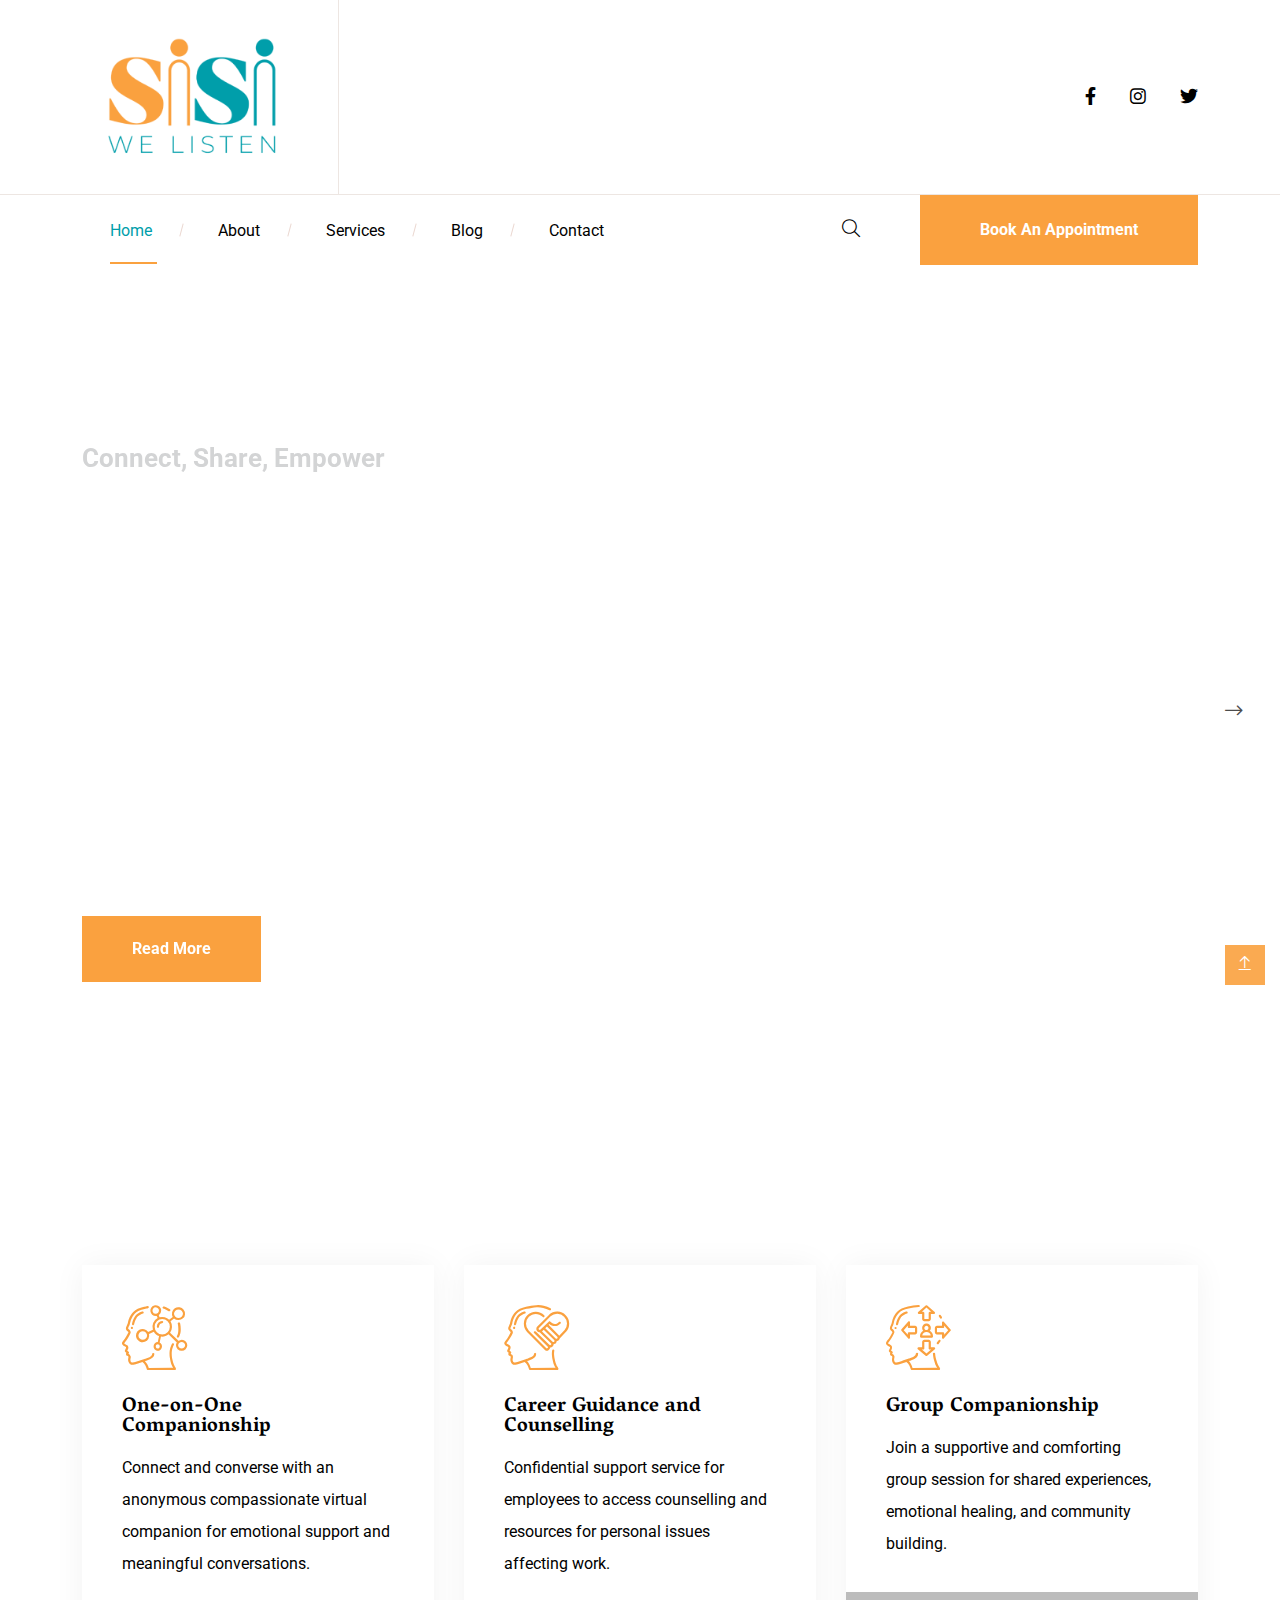
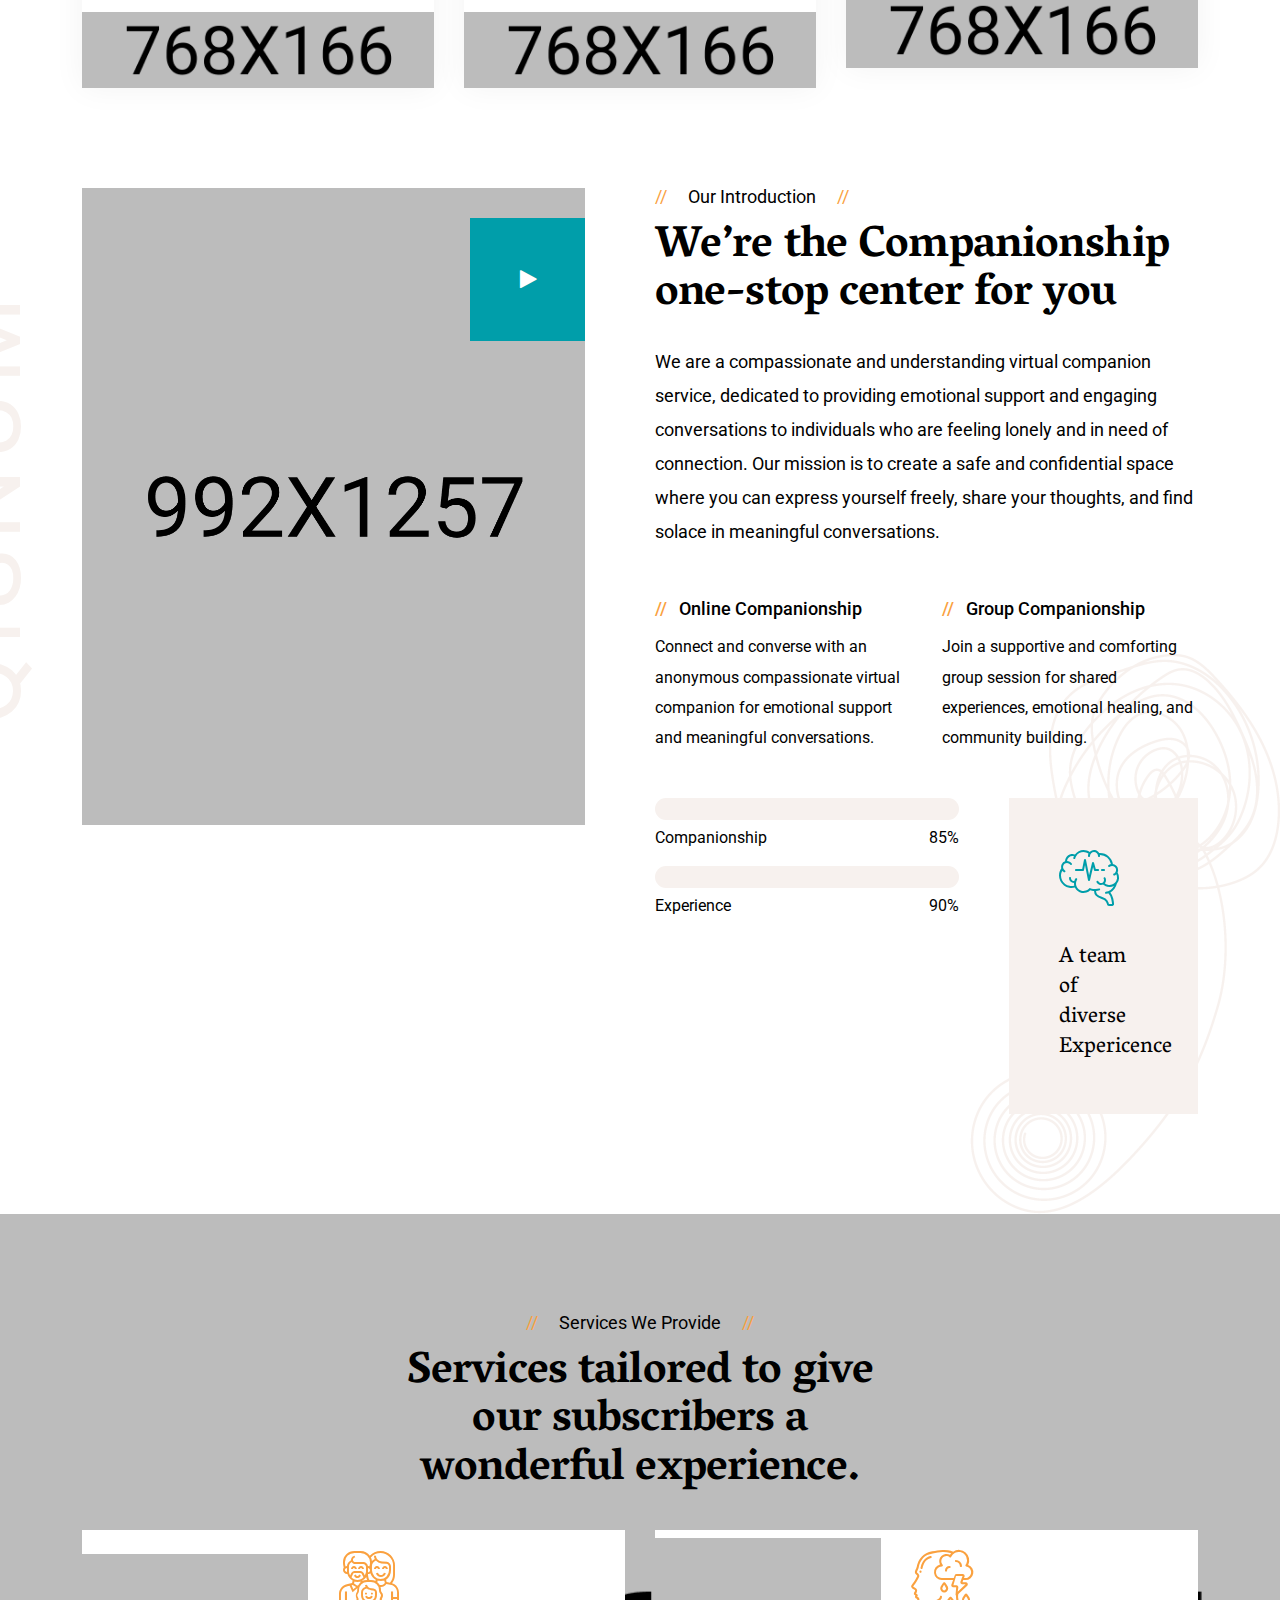
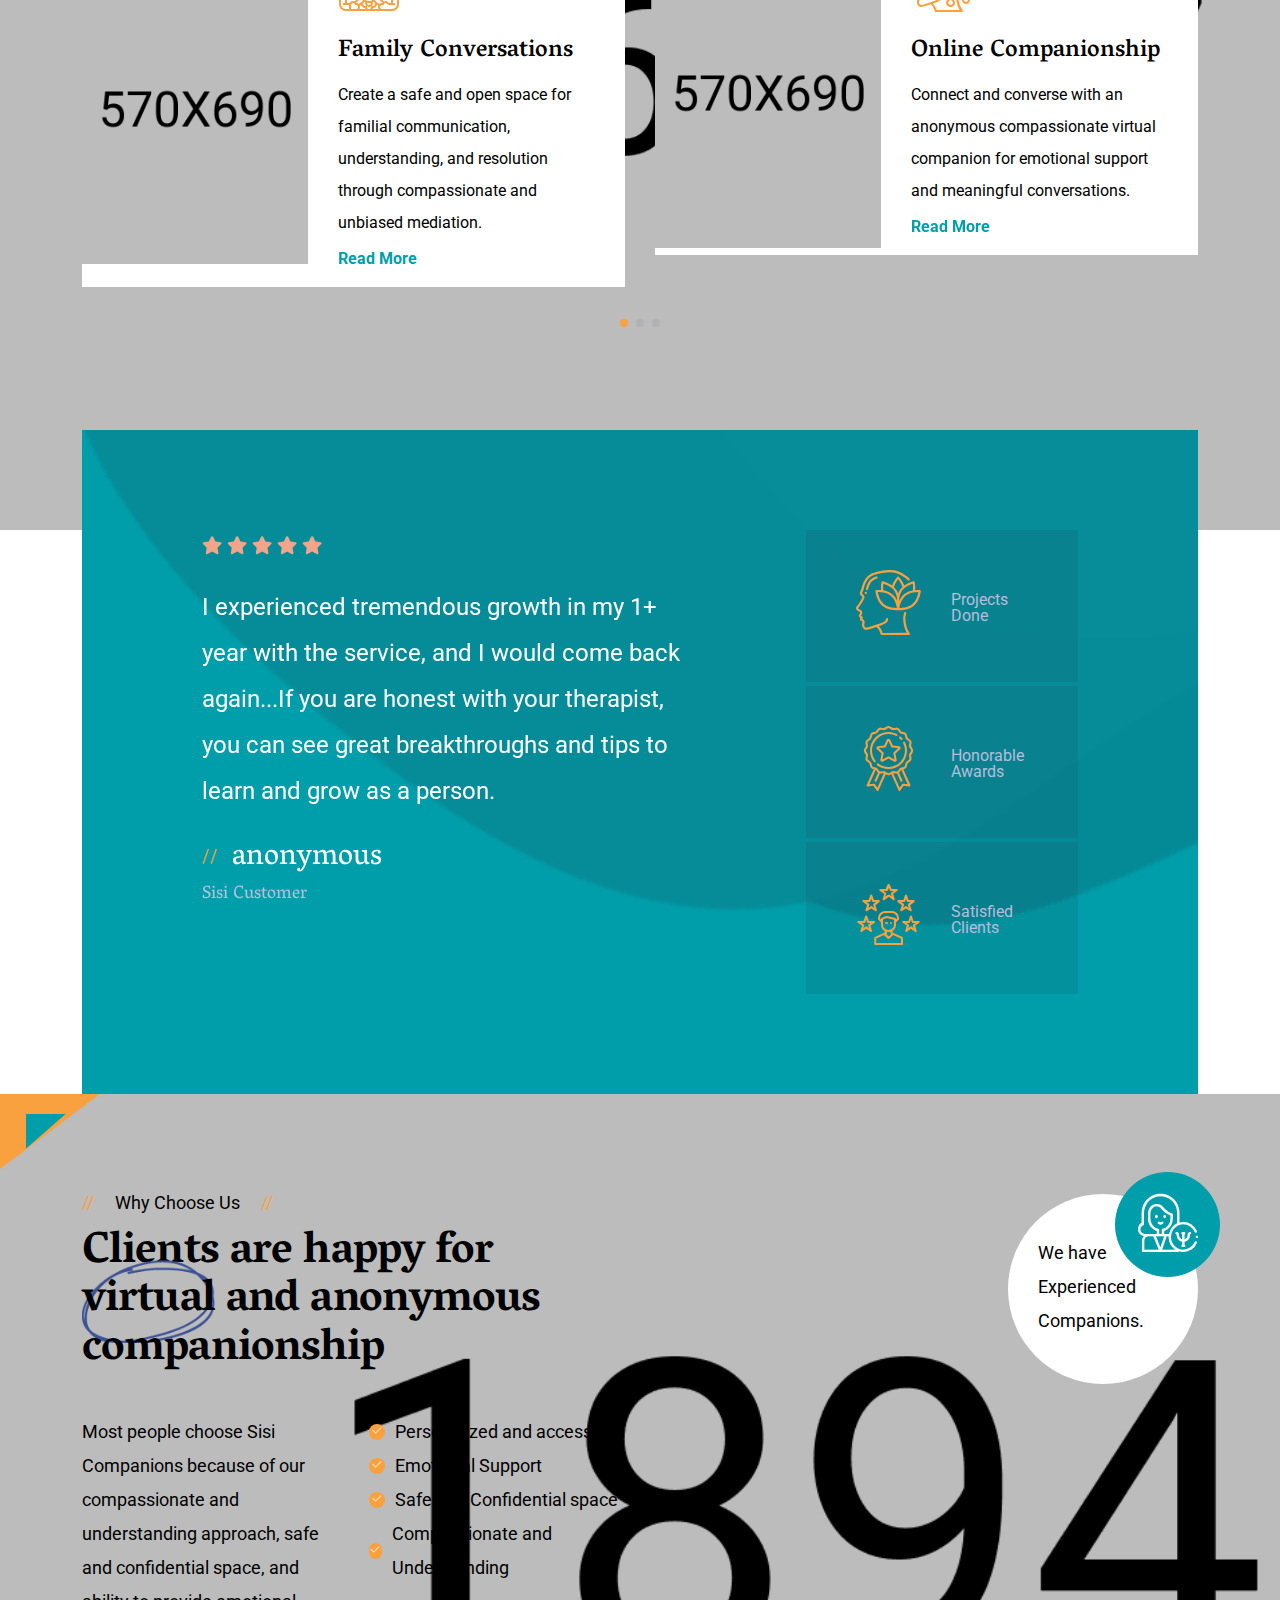
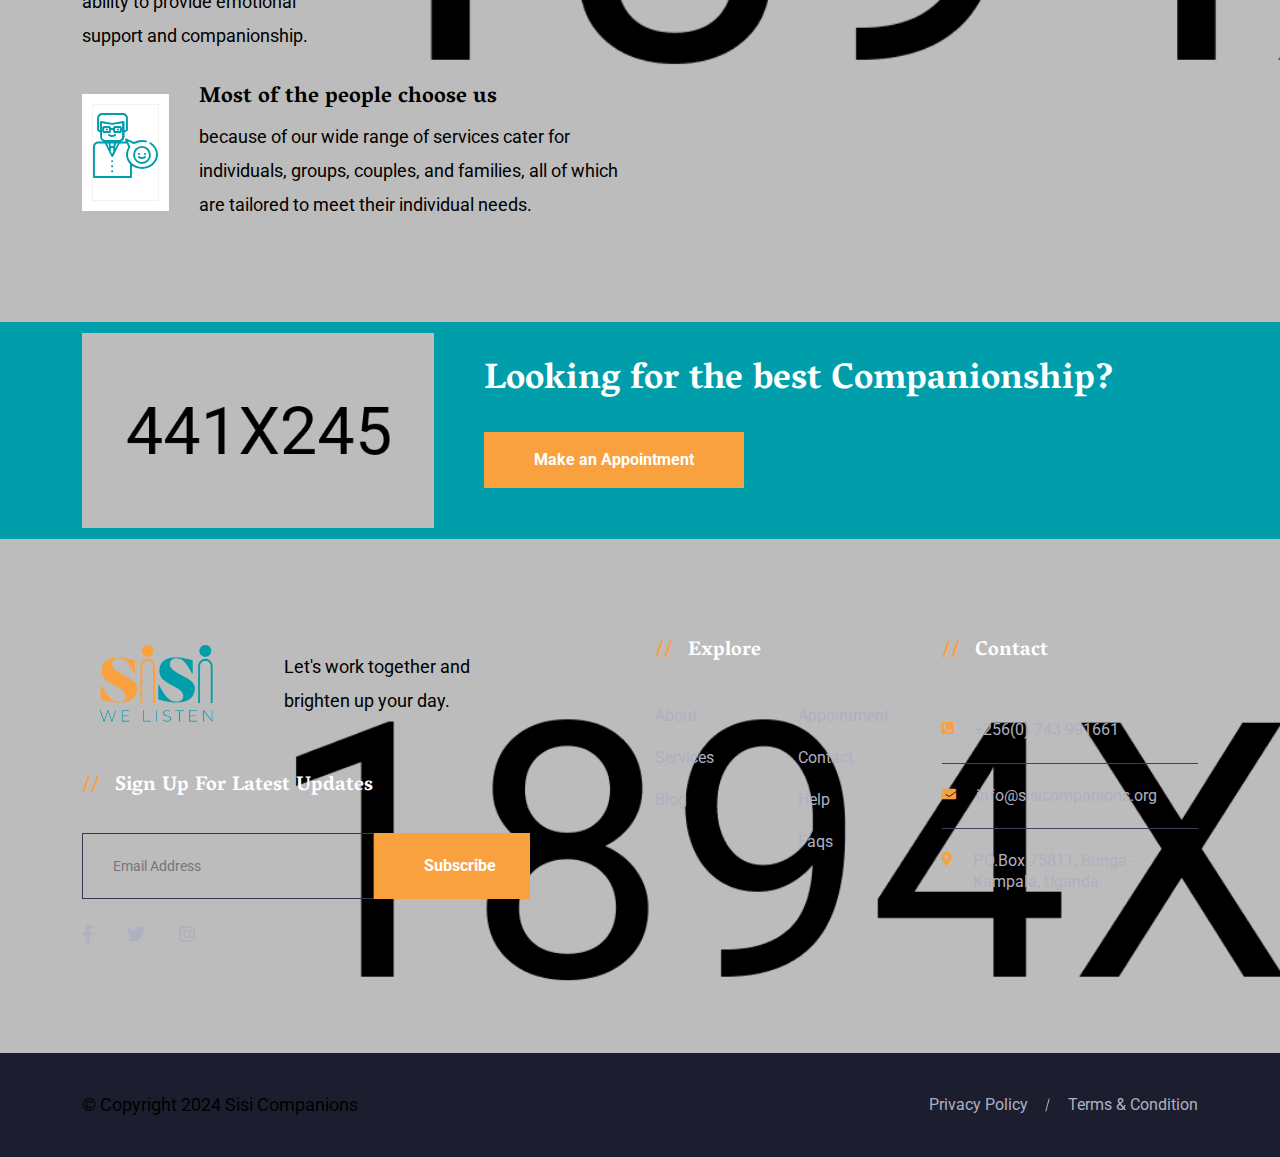
==== commit 0900a42c: "Update index.html" ====
--- a/index.html
+++ b/index.html
@@ -173,7 +173,7 @@
     <div class="micro-slider slider-skin-1 swiper-container">
       <div class="swiper-wrapper">
         <div class="swiper-slide">
-          <div class="slide-image" data-background="assets/img/slide-1.jpg"></div>
+          <div class="slide-image" data-background="assets/img/Welcome2 (2).jpg"></div>
           <div class="slide-inner">
             <div class="container">
               <div class="row">
@@ -1012,4 +1012,4 @@
   <script src="assets/js/main.js"></script>
 </body>
 
-</html>+</html>
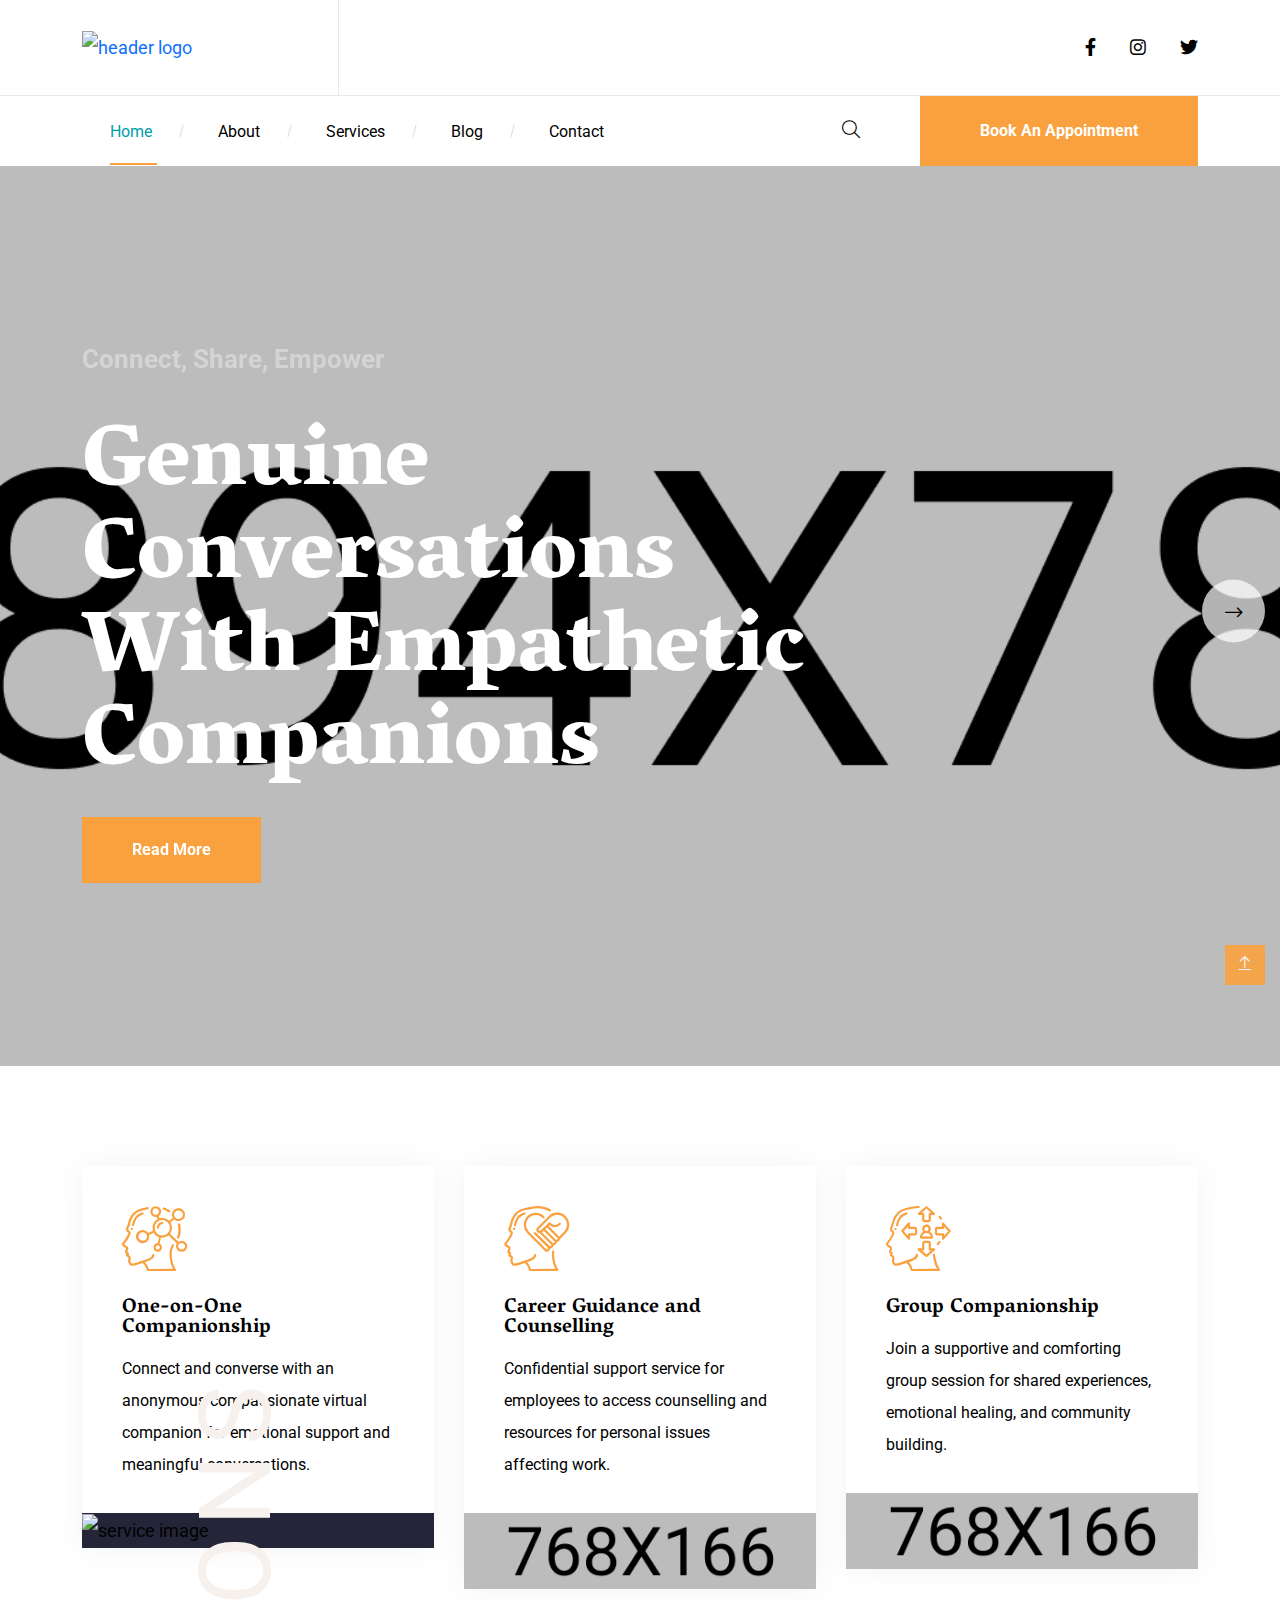
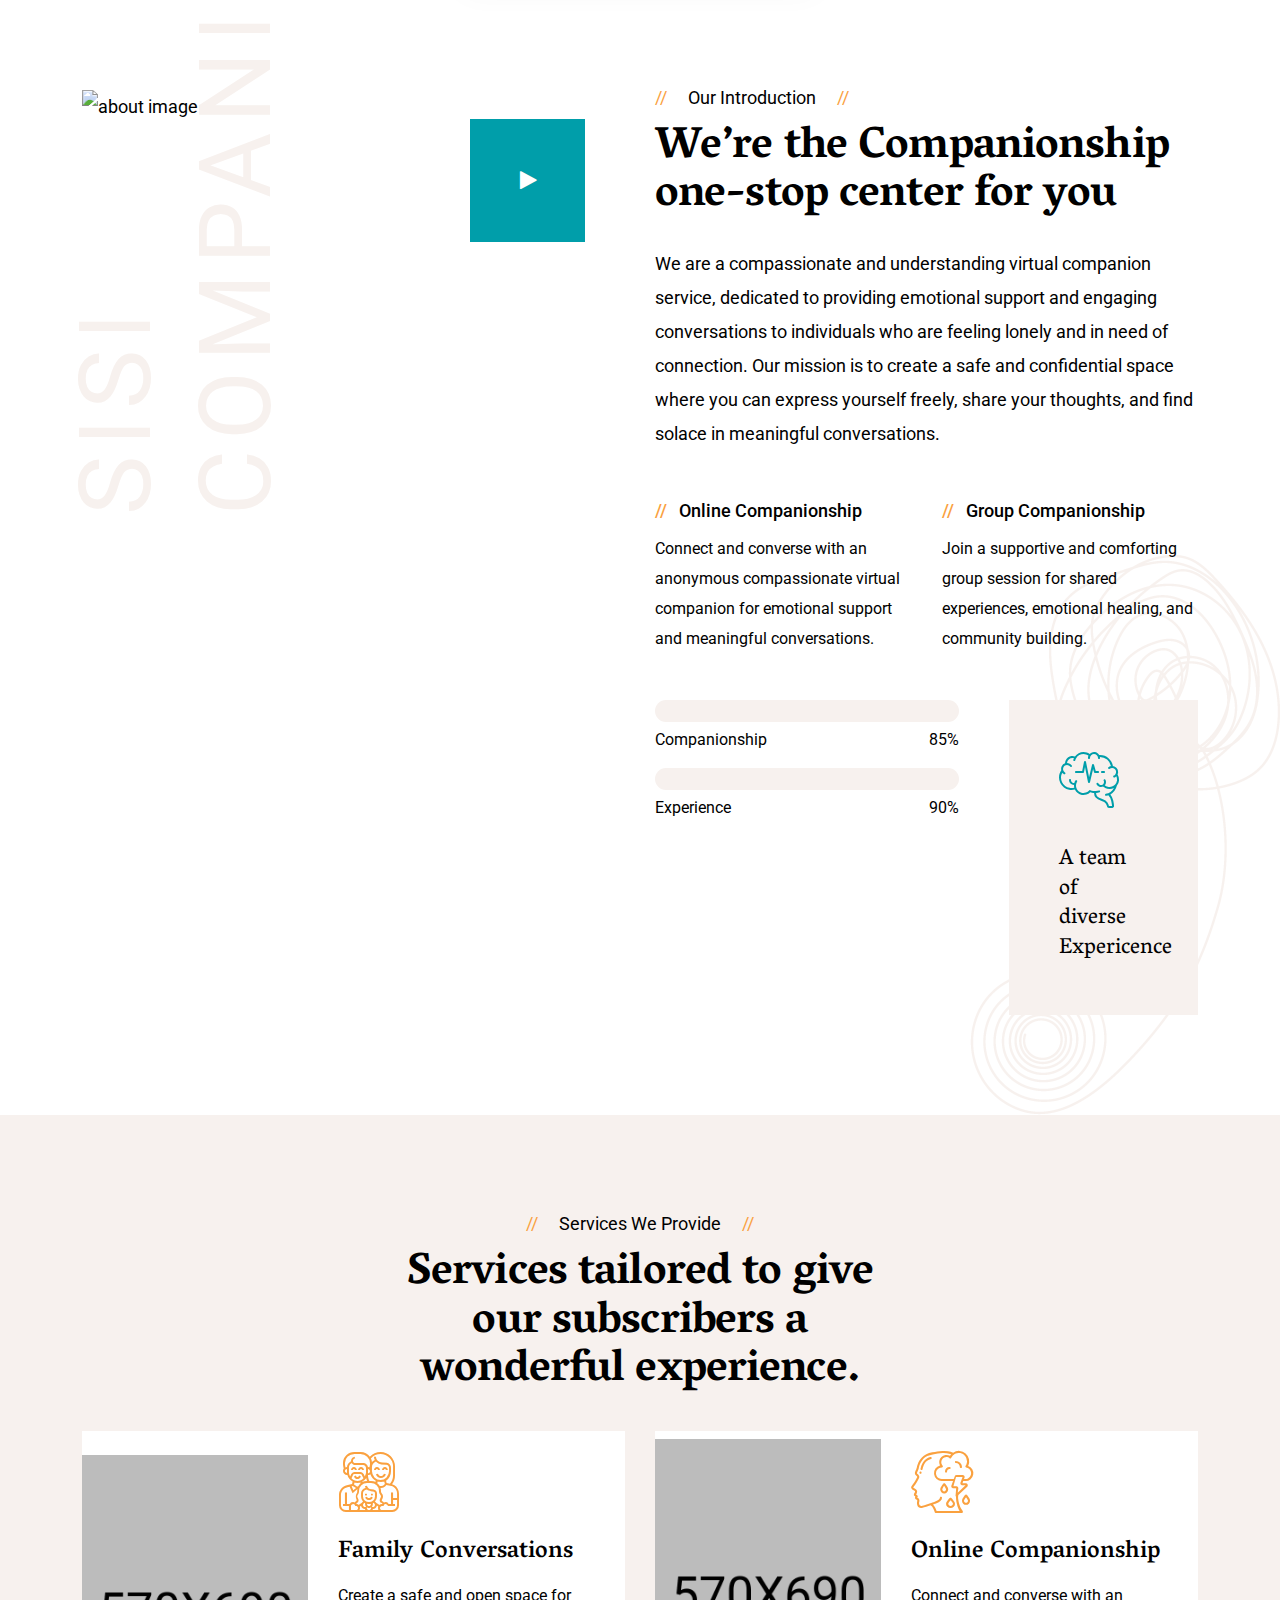
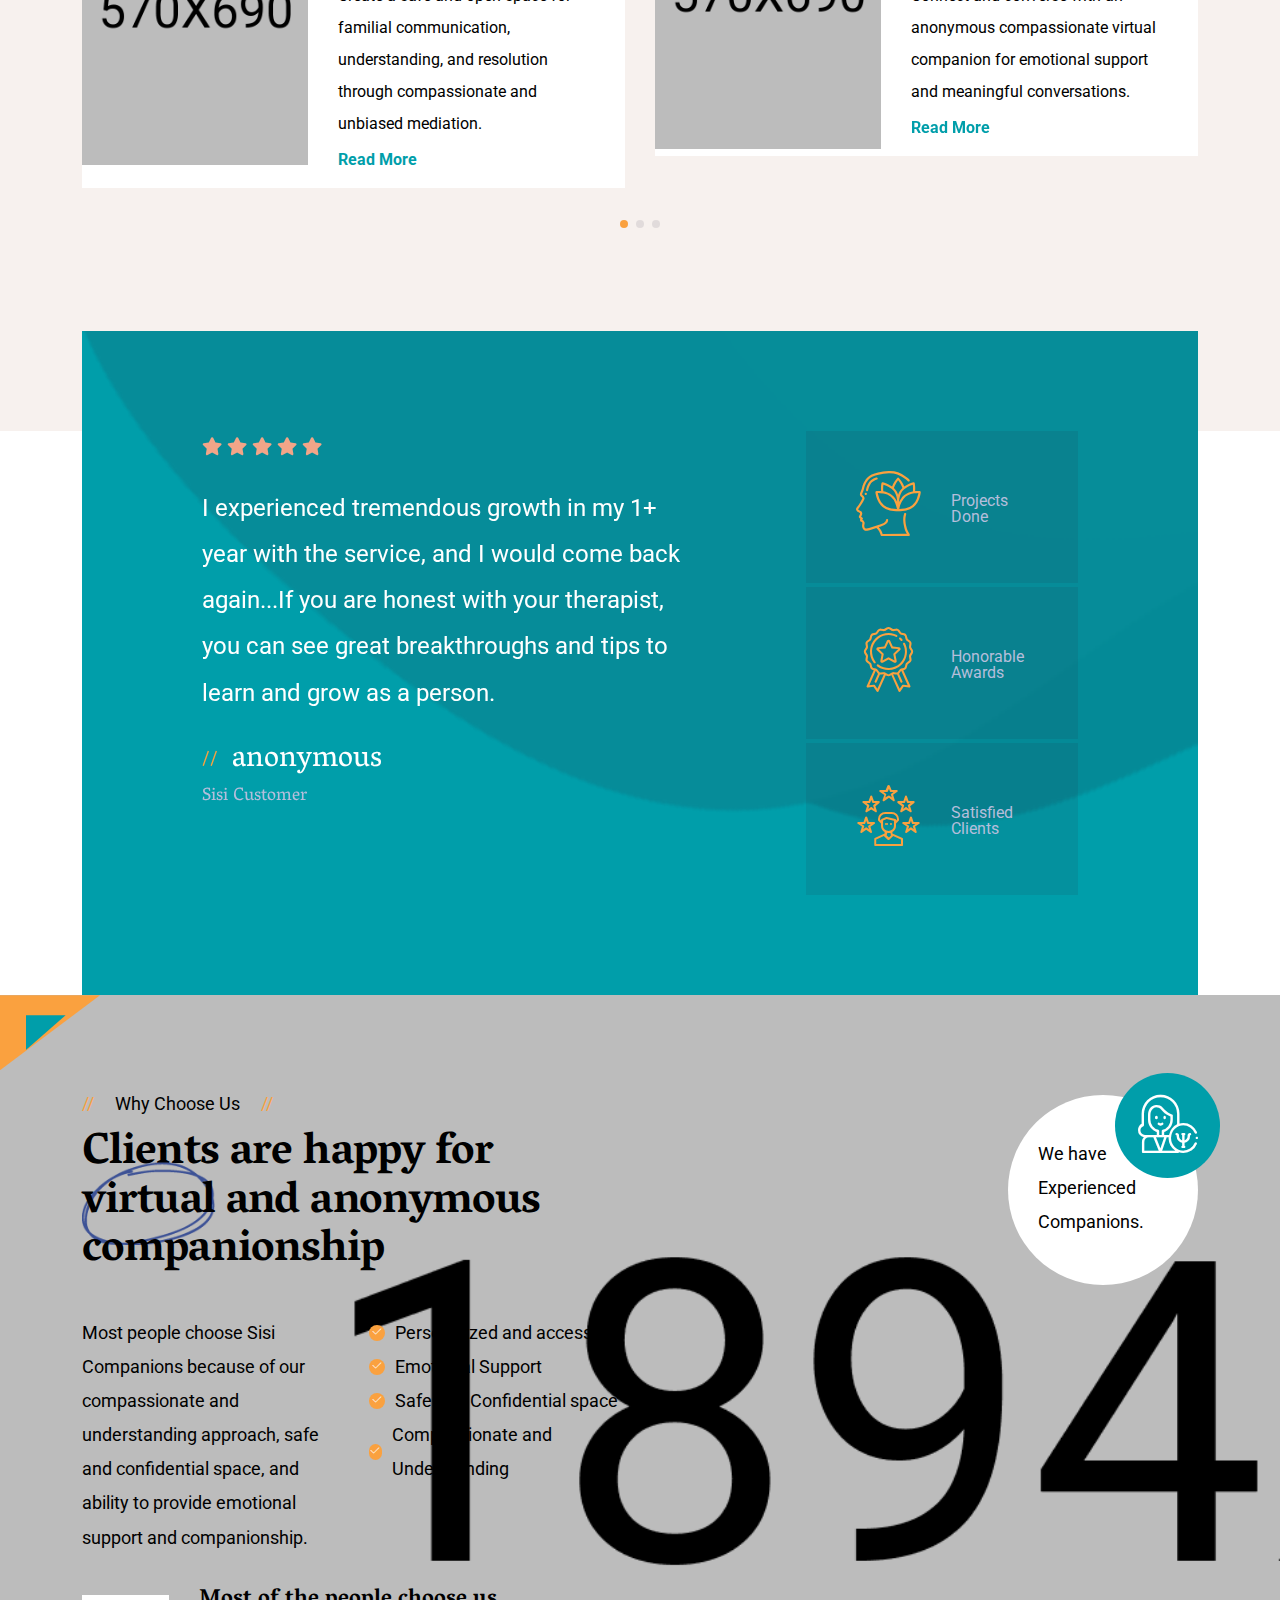
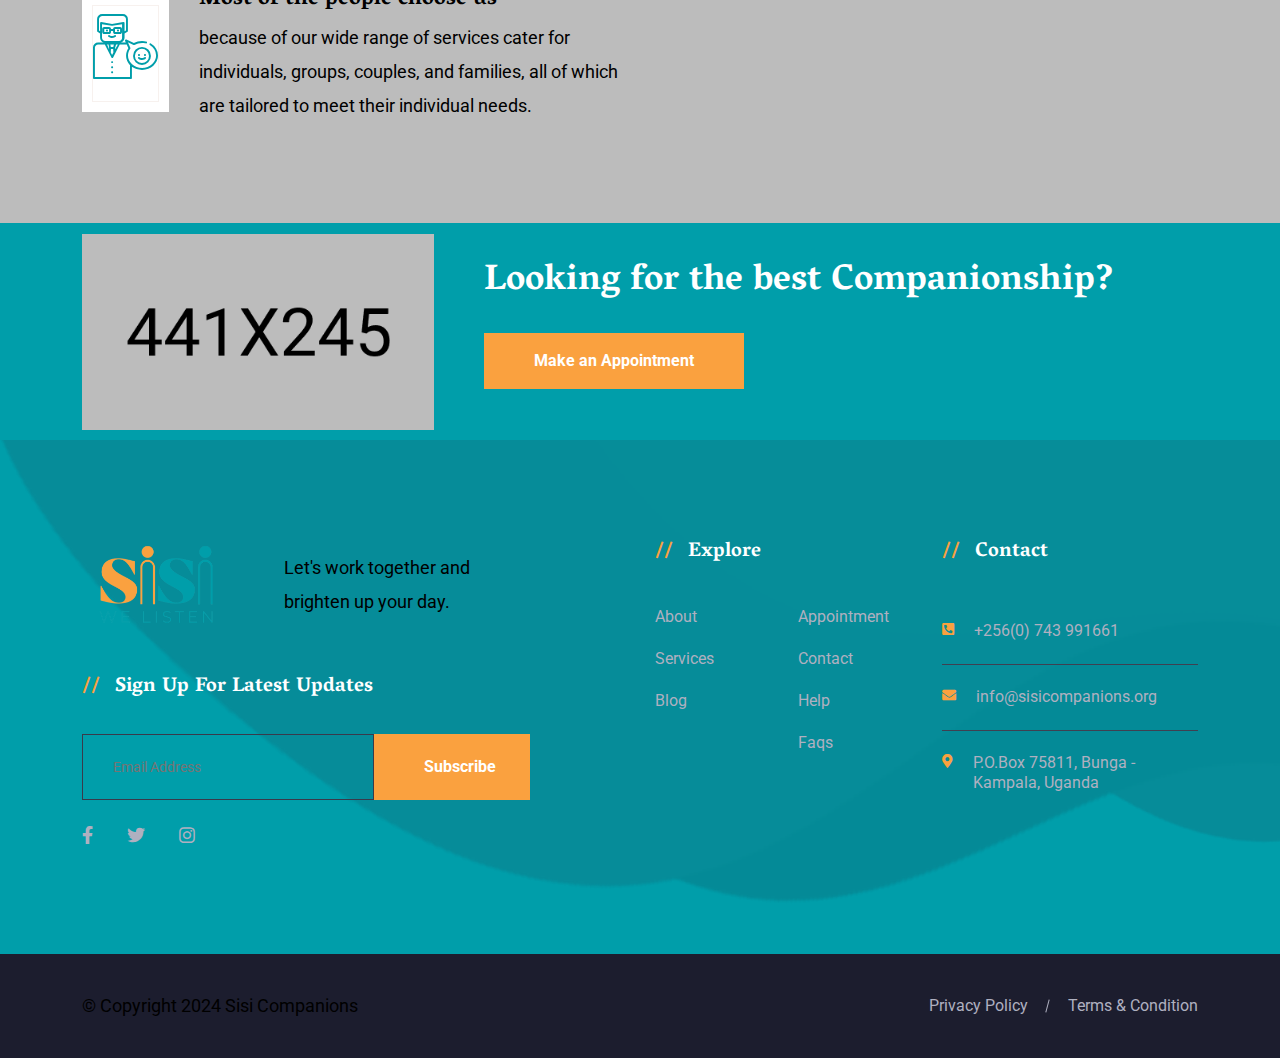
==== commit 0f3d5f2b: "Add files via upload" ====
--- a/index.html
+++ b/index.html
@@ -46,7 +46,7 @@
           <div class="row align-items-center">
             <div class="col-lg-3">
               <div class="logo-wrap">
-                <a href="index.html"><img src="assets/img/Sisi logo.png" alt="header logo" class="img-fluid"></a>
+                <a href="index.html"><img src="assets/img/Sisi logo-1.png" alt="header logo" class="img-fluid"></a>
               </div>
             </div>
             <div class="col-lg-9">
@@ -114,7 +114,7 @@
           <div class="d-flex justify-content-between align-items-center">
             <div class="col-8">
               <div class="mobile-logo-wrap">
-                <a href="index.html"><img src="assets/img/header-logo.png" alt="header logo" class="img-fluid"></a>
+                <a href="index.html"><img src="assets/img/Sisi logo-1.png" alt="header logo" class="img-fluid"></a>
               </div>
             </div>
             <div class="col-4">
@@ -173,7 +173,7 @@
     <div class="micro-slider slider-skin-1 swiper-container">
       <div class="swiper-wrapper">
         <div class="swiper-slide">
-          <div class="slide-image" data-background="assets/img/Welcome2 (2).jpg"></div>
+          <div class="slide-image" data-background="assets/img/slide-1.jpg"></div>
           <div class="slide-inner">
             <div class="container">
               <div class="row">
@@ -190,7 +190,7 @@
           </div>
         </div>
         <div class="swiper-slide">
-          <div class="slide-image" data-background="assets/img/slide-2.jpg"></div>
+          <div class="slide-image" data-background="assets/img/slide-1.jpg"></div>
           <div class="slide-inner">
             <div class="container">
               <div class="row">
@@ -231,7 +231,7 @@
                 </p>
               </div>
               <div class="sb-image">
-                <img src="assets/img/service-1.jpg" alt="service image" class="img-fluid">
+                <img src="assets/img/service-1.png" alt="service image" class="img-fluid">
               </div>
             </div>
           </div>
@@ -277,8 +277,8 @@
         <div class="row">
           <div class="col-lg-6">
             <div class="about-img-1">
-              <h3 class="about-title">Qisnum</h3>
-              <img src="assets/img/about-1.png" alt="about image" class="img-fluid">
+              <h3 class="about-title">Sisi Companions</h3>
+              <img src="assets/img/about-1.jpg" alt="about image" class="img-fluid">
               <div class="video-box">
                 <a data-fancybox data-animation-effect="zoom-in-out" data-transitionEffect="zoom-in-out"
                   href="https://www.youtube.com/watch?v=TWn59Bcbfic" class="video-button">
@@ -346,7 +346,7 @@
     </div>
 
     <!--Other Services Section -->
-    <div class="services-section bg-cover pt-lg-100 pb-lg-200 no-repeat" data-background="assets/img/service-bg.png">
+    <div class="services-section bg-cover pt-lg-100 pb-lg-200 no-repeat" data-background="assets/img/service-bg.jpg">
       <div class="container">
         <div class="row justify-content-center text-md-center mb-lg-35">
           <div class="col-lg-6">
@@ -890,7 +890,7 @@
     <!--End Blog Section-->
 
     <!--Footer-->
-    <footer class="footer-style-1" data-background="assets/img/footer-bg.png">
+    <footer class="footer-style-1" data-background="assets/img/testimonials-bg.png">
       <div class="footer-content">
         <div class="container">
           <div class="row">
@@ -1012,4 +1012,4 @@
   <script src="assets/js/main.js"></script>
 </body>
 
-</html>
+</html>